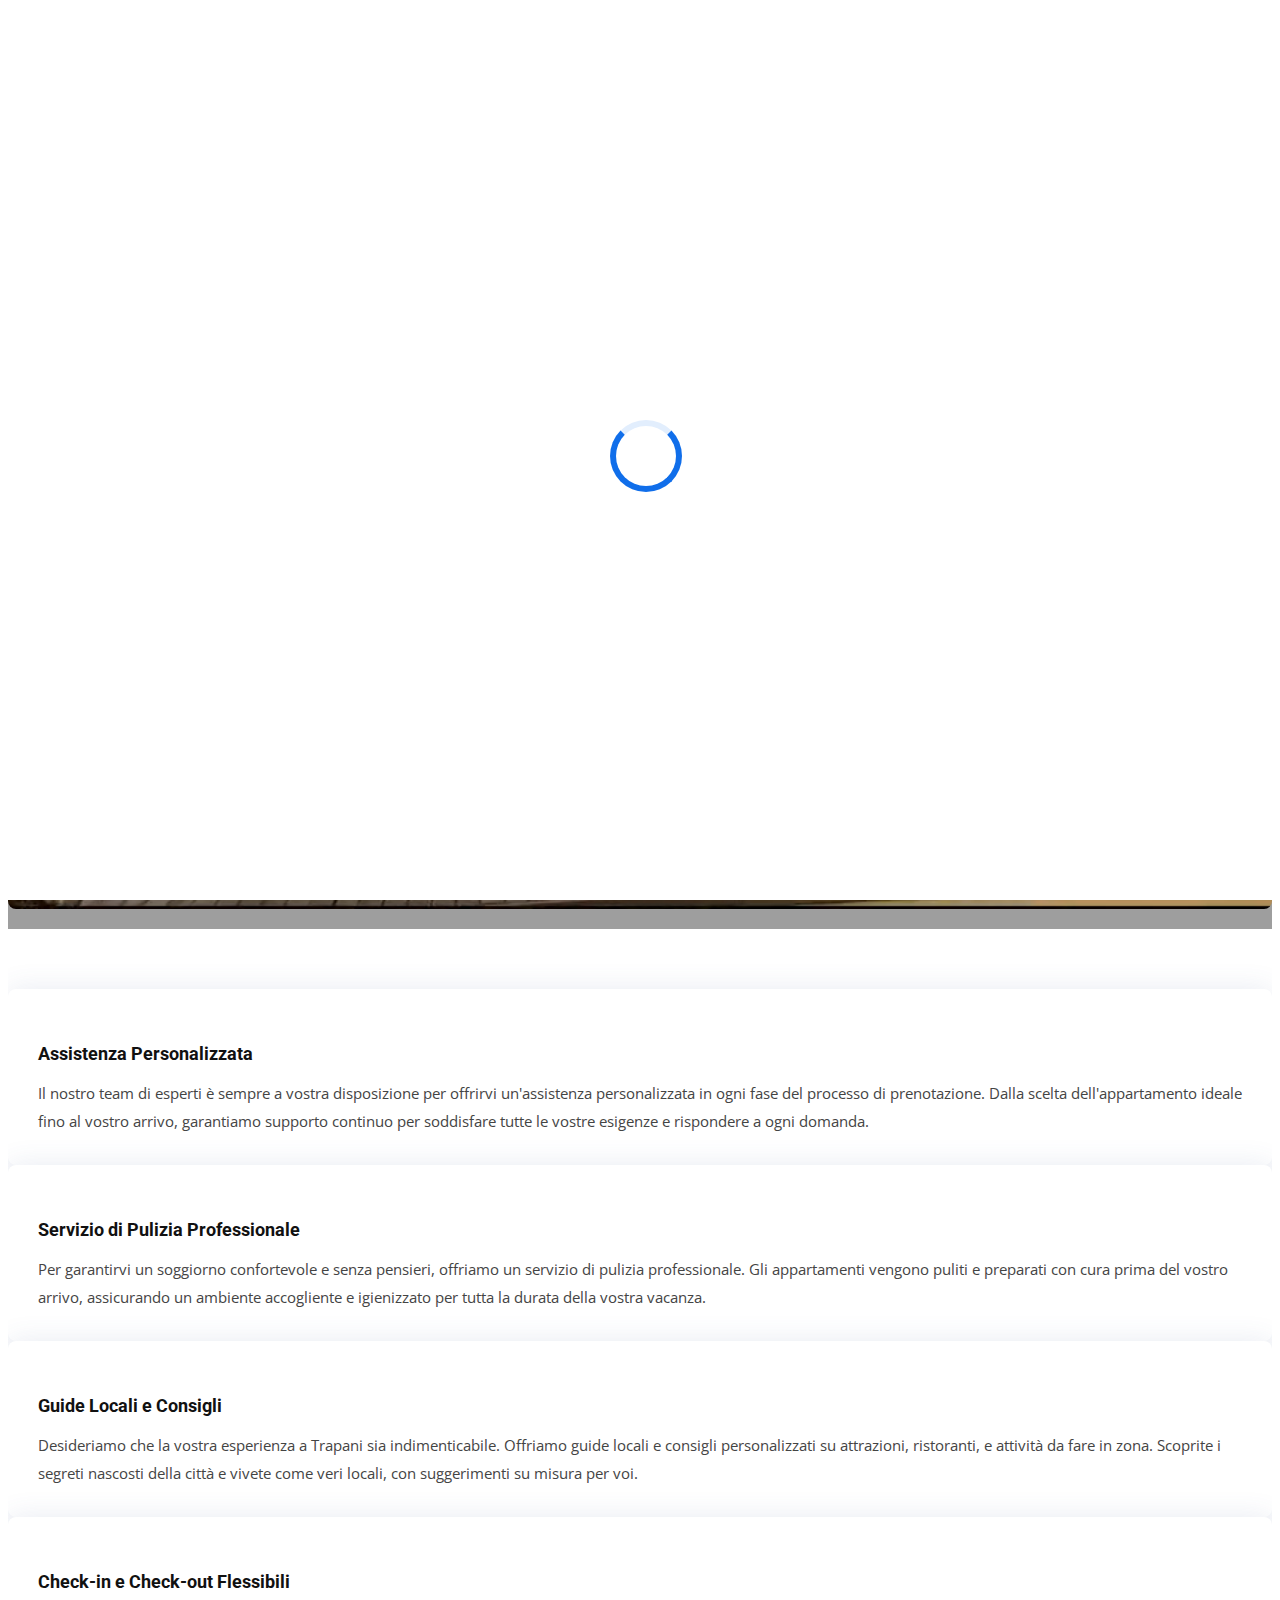
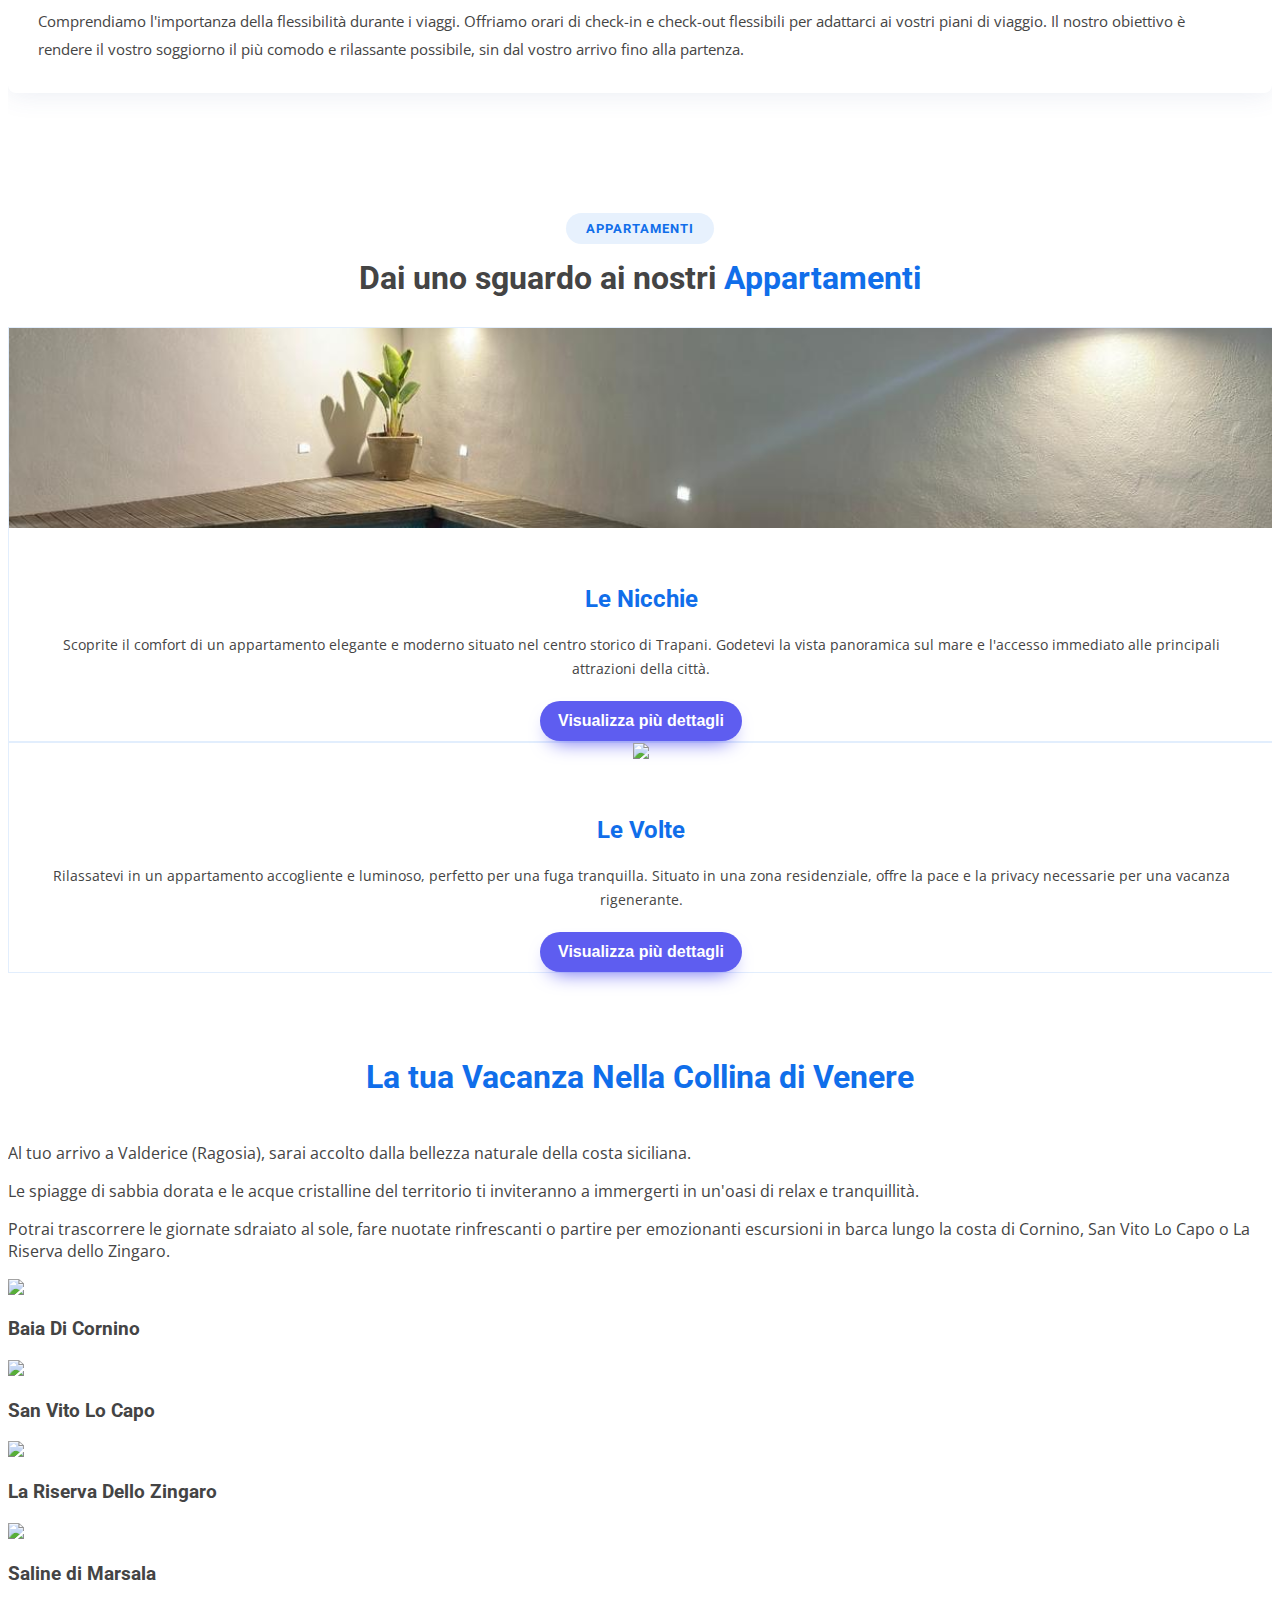
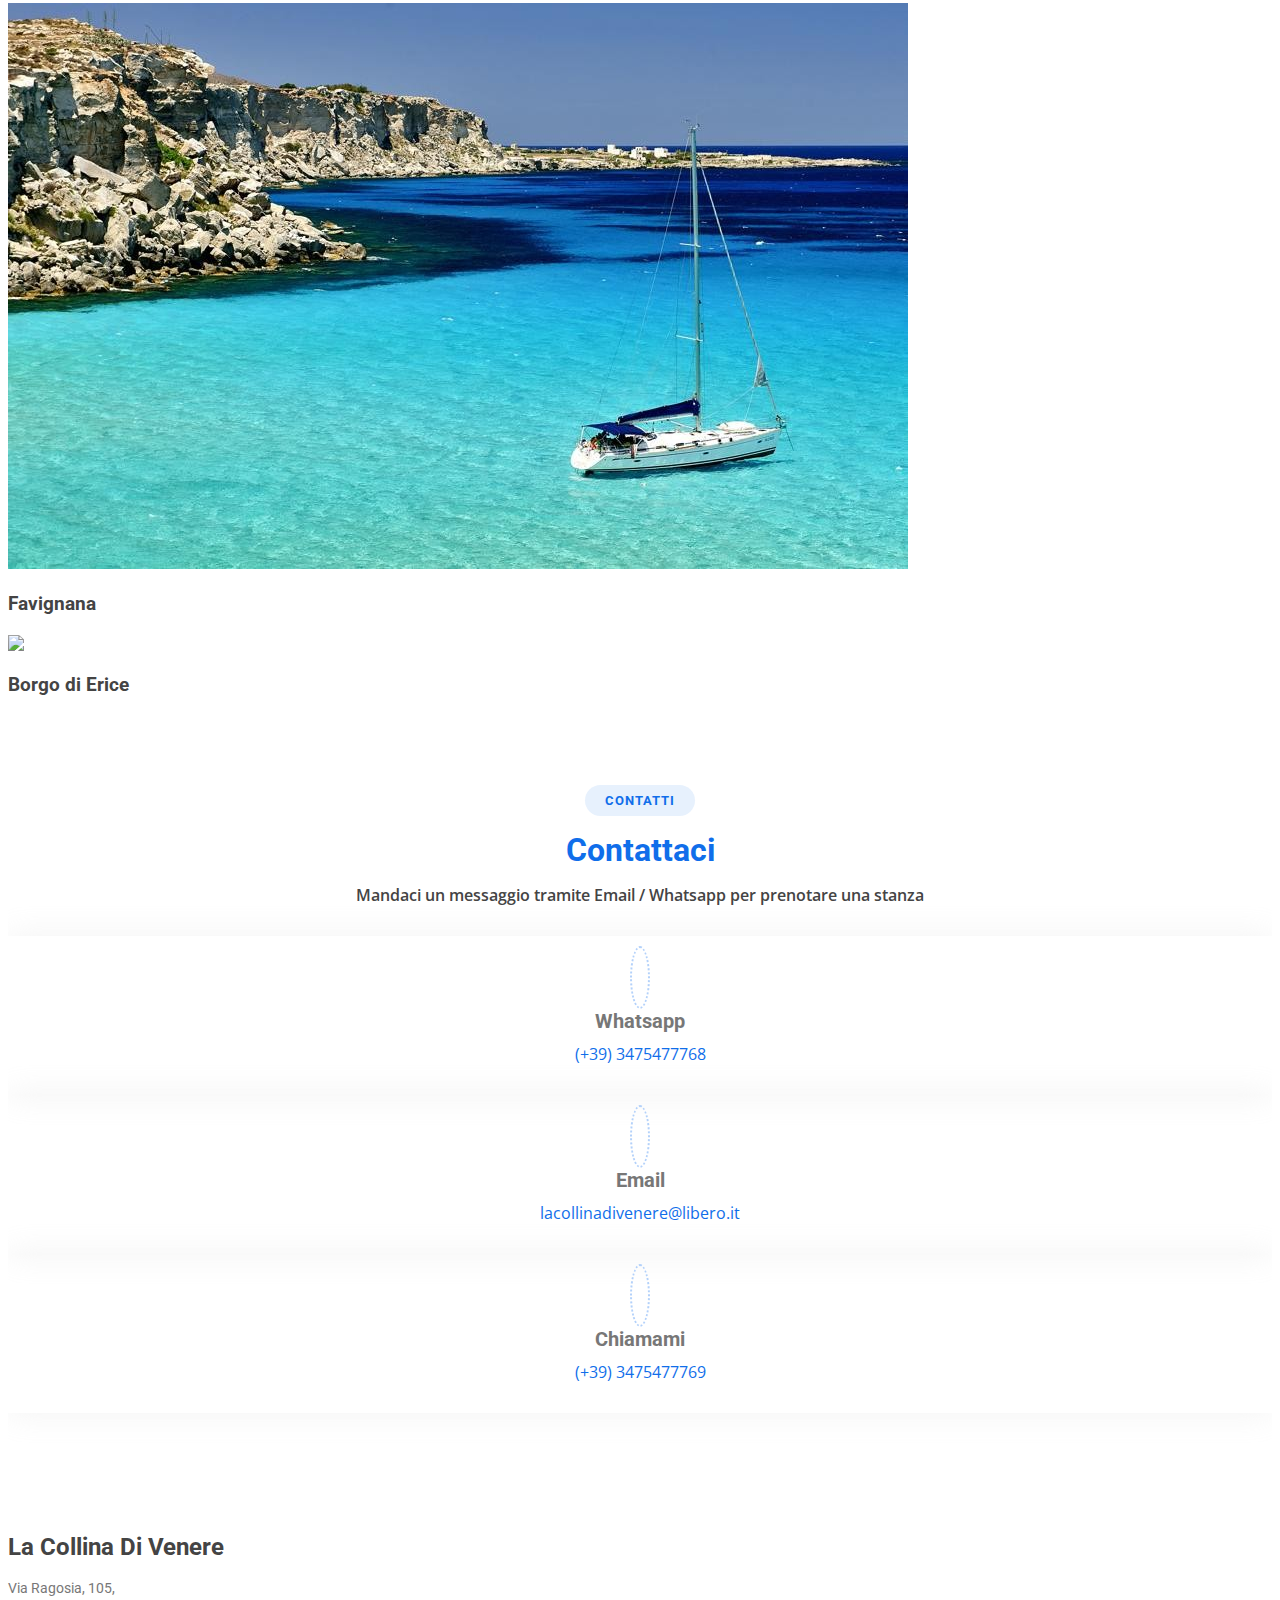
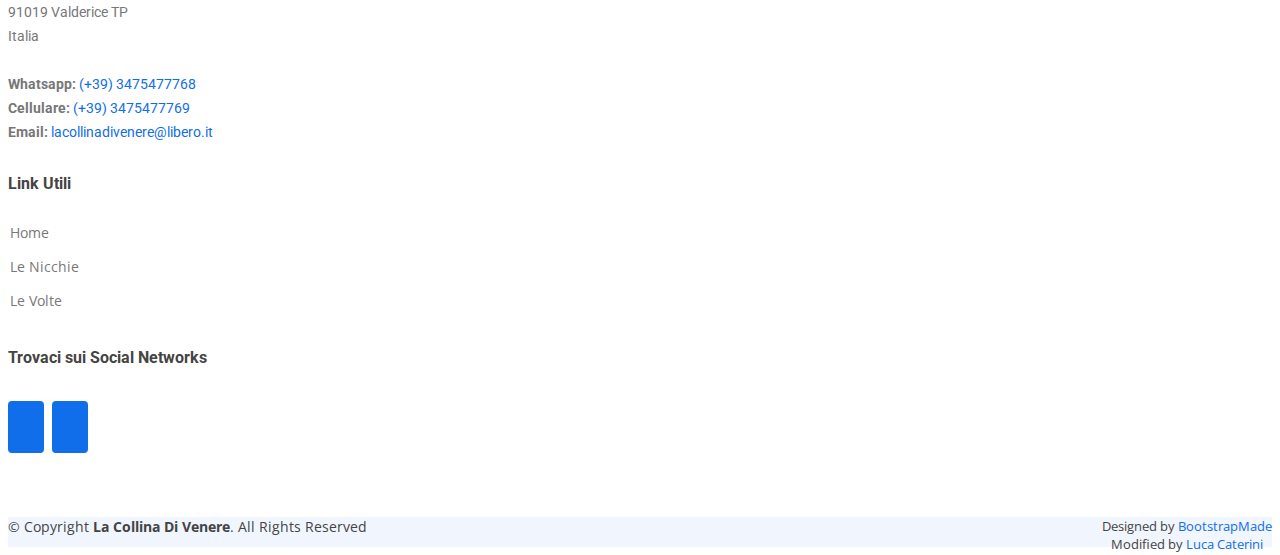
==== index.html @ 84c27f67 "h" ====
<!DOCTYPE html>
<html lang="en">

  <head>
    <meta charset="utf-8">
    <meta content="width=device-width, initial-scale=1.0" name="viewport">

    <title>La Collina Di Venere Casa Vacanze</title>
    <meta content name="description">
    <meta content name="keywords">

    <!-- Favicons -->
    <link href="assets/img/favicon.jpg" rel="icon">
    <link href="assets/img/apple-touch-icon.png" rel="apple-touch-icon">
    <meta property="og:image" content="assets/img/favicon.jpg">
    <meta property="og:image:type" content="image/png">
    <meta property="og:image:width" content="1024">
    <meta property="og:image:height" content="1024">
    <!-- Google Fonts -->
    <link
      href="https://fonts.googleapis.com/css?family=Open+Sans:300,300i,400,400i,600,600i,700,700i|Roboto:300,300i,400,400i,500,500i,600,600i,700,700i|Poppins:300,300i,400,400i,500,500i,600,600i,700,700i"
      rel="stylesheet">

    <!-- Vendor CSS Files -->
    <link href="assets/vendor/aos/aos.css" rel="stylesheet">
    <link href="assets/vendor/bootstrap/css/bootstrap.min.css" rel="stylesheet">
    <link href="assets/vendor/bootstrap-icons/bootstrap-icons.css"
      rel="stylesheet">
    <link href="assets/vendor/boxicons/css/boxicons.min.css" rel="stylesheet">
    <link href="assets/vendor/glightbox/css/glightbox.min.css" rel="stylesheet">
    <link href="assets/vendor/swiper/swiper-bundle.min.css" rel="stylesheet">

    <!-- Template Main CSS File -->
    <link href="assets/css/style.css" rel="stylesheet">

    <!-- =======================================================
    * Template Name: BizLand
    * Template URL: https://bootstrapmade.com/bizland-bootstrap-business-template/
    * Updated: Mar 17 2024 with Bootstrap v5.3.3
    * Author: BootstrapMade.com
    * License: https://bootstrapmade.com/license/
    ======================================================== -->
  </head>

  <body>
    <!-- ======= Top Bar ======= -->
    <div class="divTranslate" id="google_translate_element"></div>
    <section id="topbar" class="d-flex align-items-center">
      <div
        class="container d-flex justify-content-center justify-content-md-between">
        <div class="contact-info d-flex align-items-center">
          <i class="bi bi-envelope  align-items-center"><a
              href="mailto:lacollinadivenere@libero.it">lacollinadivenere@libero.it</a></i>
          <i class="bi bi-phone  align-items-center ms-4"><a
              href="tel:+393475477769">(+39) 3475477769 </a></i>
          <i class="bi bi-whatsapp  align-items-center ms-4"><a
              href="https://wa.me/393475477768"> (+39)
              3475477768</a></i>
        </div>
        <div class="social-links d-none d-md-flex align-items-center">
          <a href="#" class="facebook"><i class="bi bi-facebook"></i></a>
          <a href="#" class="instagram"><i class="bi bi-instagram"></i></a>
        </div>
      </div>
    </section>

    <!-- ======= Header ======= -->
    <header id="header" class="d-flex align-items-center">
      <div class="container d-flex align-items-center header-container">
        <a href="index.html" class="logo">
          <img src="assets/img/favicon.jpg" class="navbar-img" alt>
        </a>
        <div class="logo-text ms-lg-4">
          <p class="fw-semibold">La Collina Di Venere</p>
          <p>Casa Vacanze</p>
        </div>

        <!-- Uncomment below if you prefer to use an image logo -->
        <!-- <a href="index.html" class="logo"><img src="assets/img/logo.png" alt=""></a>-->

        <nav id="navbar" class="navbar ms-auto">
          <ul>
            <li><a class="nav-link scrollto active" href="#hero">Home</a></li>
            <li class="dropdown"><a class="nav-link scrollto"><span>I Miei
                  Appartamenti</span> <i
                  class="bi bi-chevron-down"></i></a>
              <ul>
                <li><a href="LeNicchie.html">Le Nicchie</a></li>
                <li><a href="LeVolte.html">Le Volte</a></li>
              </ul>
            </li>
            <li><a class="nav-link scrollto"
                href="https://wa.me/393475477768">Prenota</a></li>
            <li><a class="nav-link scrollto" href="#contact">Contatti</a></li>
          </ul>
          <i class="bi bi-list mobile-nav-toggle"></i>
        </nav><!-- .navbar -->
      </div>
    </header><!-- End Header -->

    <!-- ======= Hero Section ======= -->
    <section id="hero" class="d-flex align-items-center">
      <div class="container" data-aos="zoom-out" data-aos-delay="100">
        <div class="row">
          <div class="col-lg-6 col-md-6 d-flex">
            <video class="home-video" width="100%" loop autoplay muted>
              <source src="assets/img/intro.mp4" type="video/mp4" />
            </video>
          </div>

          <div class="col-lg-6 col-md-6 d-flex home-text-container">
            <p class="home-text">Benvenuti nella Collina di Venere! Siamo
              entusiasti di presentarvi due magnifici
              appartamenti situati in una delle zone più affascinanti della
              città. Questi appartamenti offrono una
              perfetta combinazione di comfort moderno e charme siciliano. Ogni
              spazio è stato attentamente
              progettato per
              garantire funzionalità e confort, che riflettono una particolare
              attenzione ai dettagli. Queste
              proprietà
              rappresentano un'opportunità unica per vivere un'esperienza
              indimenticabile.
            </div>
          </div>
        </div>
      </section><!-- End Hero -->

      <main id="main">

        <!-- ======= Featured Services Section ======= -->
        <section id="featured-services" class="featured-services">
          <div class="container" data-aos="fade-up">

            <div class="row">
              <div
                class="col-md-6 col-lg-3 d-flex align-items-stretch mb-5 mb-lg-0">
                <div class="icon-box" data-aos="fade-up" data-aos-delay="100">
                  <div class="icon"><i class="bx bxs-shield-plus"></i></div>
                  <h4 class="title"><a>Assistenza Personalizzata</a></h4>
                  <p class="description">Il nostro team di esperti è sempre a
                    vostra disposizione per offrirvi
                    un'assistenza
                    personalizzata in ogni fase del processo di prenotazione.
                    Dalla scelta dell'appartamento
                    ideale fino al
                    vostro arrivo, garantiamo supporto continuo per soddisfare
                    tutte le vostre esigenze e
                    rispondere a ogni
                    domanda.</p>
                </div>
              </div>

              <div
                class="col-md-6 col-lg-3 d-flex align-items-stretch mb-5 mb-lg-0">
                <div class="icon-box" data-aos="fade-up" data-aos-delay="200">
                  <div class="icon"><i class="bx bx-health"></i></div>
                  <h4 class="title"><a>Servizio di Pulizia
                      Professionale</a></h4>
                  <p class="description">Per garantirvi un soggiorno
                    confortevole e senza pensieri, offriamo un
                    servizio di
                    pulizia professionale. Gli appartamenti vengono puliti e
                    preparati con cura prima del vostro
                    arrivo,
                    assicurando un ambiente accogliente e igienizzato per tutta
                    la durata della vostra
                    vacanza.</p>
                </div>
              </div>

              <div
                class="col-md-6 col-lg-3 d-flex align-items-stretch mb-5 mb-lg-0">
                <div class="icon-box" data-aos="fade-up" data-aos-delay="300">
                  <div class="icon"><i class='bx bx-map-alt'></i></div>
                  <h4 class="title"><a>Guide Locali e Consigli</a></h4>
                  <p class="description">Desideriamo che la vostra esperienza a
                    Trapani sia indimenticabile.
                    Offriamo guide
                    locali e consigli personalizzati su attrazioni, ristoranti,
                    e attività da fare in zona.
                    Scoprite i
                    segreti nascosti della città e vivete come veri locali, con
                    suggerimenti su misura per
                    voi.</p>
                </div>
              </div>

              <div
                class="col-md-6 col-lg-3 d-flex align-items-stretch mb-5 mb-lg-0">
                <div class="icon-box" data-aos="fade-up" data-aos-delay="400">
                  <div class="icon"><i class='bx bx-user-check'></i></div>
                  <h4 class="title"><a>Check-in e Check-out Flessibili</a></h4>
                  <p class="description">Comprendiamo l'importanza della
                    flessibilità durante i viaggi. Offriamo
                    orari di
                    check-in e check-out flessibili per adattarci ai vostri
                    piani di viaggio. Il nostro
                    obiettivo è rendere
                    il vostro soggiorno il più comodo e rilassante possibile,
                    sin dal vostro arrivo fino alla
                    partenza.</p>
                </div>
              </div>

            </div>

          </div>
        </section><!-- End Featured Services Section -->

        <!-- ======= imieiappartamenti Section ======= -->
        <section id="imieiappartamenti" class="services">
          <div class="container" data-aos="fade-up">

            <div class="section-title">
              <h2>Appartamenti</h2>
              <h3>Dai uno sguardo ai nostri <span>Appartamenti</span></h3>
            </div>

            <div class="row">
              <div class="col-lg-6 col-md-6 d-flex align-items-stretch"
                data-aos="zoom-in" data-aos-delay="100">
                <div class="icon-box d-flex flex-column">
                  <a href="LeNicchie.html">

                    <img src="assets/img/Appartamento1/piscina.jpg"
                      class="img-home-appartment-section"
                      id="Appartamento1">
                    <h4>Le Nicchie</h4>

                  </a>
                  <p>Scoprite il comfort di un appartamento elegante e moderno
                    situato nel centro storico di
                    Trapani.
                    Godetevi
                    la vista panoramica sul mare e l'accesso immediato alle
                    principali attrazioni della
                    città.</p>
                  <a href="LeNicchie.html" class="mt-auto">
                    <button class="buttonDetails" type="button">Visualizza più
                      dettagli</button>
                  </a>
                </div>
              </div>
              <div class="col-lg-6 col-md-6 d-flex align-items-stretch"
                data-aos="zoom-in" data-aos-delay="200">
                <div class="icon-box d-flex flex-column">
                  <a href="LeVolte.html">
                    <img src="assets/img/Appartamento2/img3.jpg"
                      class="img-home-appartment-section"
                      id="Appartamento2" />
                    <h4>Le Volte</h4>
                  </a>
                  <p>Rilassatevi in un appartamento accogliente e luminoso,
                    perfetto per una fuga tranquilla. Situato
                    in
                    una
                    zona residenziale, offre la pace e la privacy necessarie per
                    una vacanza rigenerante.</p>
                  <a href="LeVolte.html" class="mt-auto">
                    <button class="buttonDetails" type="button">Visualizza più
                      dettagli</button>
                  </a>
                </div>
              </div>
            </div>

          </div>
        </section><!-- End imieiappartamenti Section -->

        <section id="zonedimare"
          class="zonedimare surroundings-section-container">
          <div class="container" data-aos="fade-up">
            <div class="section-title">
              <h3><span>La tua Vacanza Nella Collina di Venere</span></h3>
            </div>
            <p>Al tuo arrivo a Valderice (Ragosia), sarai accolto dalla bellezza
              naturale della costa siciliana.</p>
            <p>Le spiagge di sabbia dorata e le acque cristalline del territorio
              ti inviteranno a immergerti in un'oasi di
              relax e tranquillità.</p>
            <p>Potrai trascorrere le giornate sdraiato al sole, fare nuotate
              rinfrescanti o partire per emozionanti
              escursioni in barca lungo la costa di Cornino, San Vito Lo Capo o
              La Riserva dello Zingaro.</p>
            <div class="row">
              <div class="col-lg-4 col-md-6 d-flex align-items-stretch mt-4">
                <div class="icon-box d-flex flex-column w-100">
                  <img src="assets/img/cornino.jpg"
                    class="img-home-spiagge" />
                  <h3><span>Baia Di Cornino</span></h3>
                </div>
              </div>
              <div class="col-lg-4 col-md-6 d-flex align-items-stretch mt-4">
                <div class="icon-box d-flex flex-column w-100">
                  <img src="assets/img/sanvitolocapo.jpg"
                    class="img-home-spiagge" />
                  <h3><span>San Vito Lo Capo</span></h3>
                </div>
              </div>
              <div class="col-lg-4 col-md-6 d-flex align-items-stretch mt-4">
                <div class="icon-box d-flex flex-column w-100">
                  <img src="assets/img/LaRiservadelloZingaro.jpg"
                    class="img-home-spiagge" />
                  <h3><span>La Riserva Dello Zingaro</span></h3>
                </div>
              </div>
              <div class="col-lg-4 col-md-6 d-flex align-items-stretch mt-4">
                <div class="icon-box d-flex flex-column w-100">
                  <img src="assets/img/marsala.jpg"
                    class="img-home-spiagge" />
                  <h3><span>Saline di Marsala</span></h3>
                </div>
              </div>
              <div class="col-lg-4 col-md-6 d-flex align-items-stretch mt-4">
                <div class="icon-box d-flex flex-column w-100">
                  <img src="assets/img/lo-scivolo-favignana.jpg"
                    class="img-home-spiagge" />
                  <h3><span>Favignana</span></h3>
                </div>
              </div>
              <div class="col-lg-4 col-md-6 d-flex align-items-stretch mt-4">
                <div class="icon-box d-flex flex-column w-100">
                  <img src="assets/img/erice.jpg"
                    class="img-home-spiagge" />
                  <h3><span>Borgo di Erice</span></h3>
                </div>
              </div>
            </div>
          </div>
        </section><!-- End Featured Services Section -->
        <!-- ======= Contact Section ======= -->
        <section id="contact" class="contact">
          <div class="container" data-aos="fade-up">

            <div class="section-title">
              <h2>Contatti</h2>
              <h3><span>Contattaci</span></h3>
              <p>Mandaci un messaggio tramite Email / Whatsapp per prenotare una
                stanza</p>
            </div>

            <div class="row" data-aos="fade-up" data-aos-delay="100">
              <div class="col-lg-4 col-sm-12">
                <a href="https://wa.me/393475477768">
                  <div class="info-box mb-4">
                    <i class='bx bxl-whatsapp'></i>
                    <h3>Whatsapp</h3>
                    (+39) 3475477768
                  </a>
                </div>
              </div>
              <div class="col-lg-4 col-sm-12">
                <div class="info-box  mb-4">
                  <a href="mailto:lacollinadivenere@libero.it">
                    <i class="bx bx-envelope"></i>
                    <h3>Email</h3>
                    lacollinadivenere@libero.it
                  </a>
                </div>
              </div>

              <div class="col-lg-4 col-sm-12">
                <div class="info-box  mb-4">
                  <a href="tel:+393475477769">
                    <i class="bx bx-phone-call"></i>
                    <h3>Chiamami</h3>
                    (+39) 3475477769
                  </a>
                </div>
              </div>

            </div>
          </div>
        </section><!-- End Contact Section -->

      </main><!-- End #main -->

      <!-- ======= Footer ======= -->
      <footer id="footer">

        <div class="footer-top">
          <div class="container">
            <div class="row">

              <div class="col-lg-4 col-md-4 footer-contact">
                <h3>La Collina Di Venere</h3>
                <p>
                  Via Ragosia, 105,<br>
                  91019 Valderice TP<br>
                  Italia <br><br>
                  <strong>Whatsapp:</strong><a
                    href="https://wa.me/393475477768"> (+39) 3475477768</a><br>
                  <strong>Cellulare:</strong><a href="tel:+393475477769"> (+39)
                    3475477769</a><br>
                  <strong>Email:</strong><a
                    href="mailto:lacollinadivenere@libero.it">
                    lacollinadivenere@libero.it</a><br>
                </p>
              </div>

              <div class="col-lg-4 col-md-4 footer-links">
                <h4>Link Utili</h4>
                <ul>
                  <li><i class="bx bx-chevron-right"></i> <a
                      href="#">Home</a></li>
                  <li><i class="bx bx-chevron-right"></i> <a
                      href="LeNicchie.html">Le Nicchie</a></li>
                  <li><i class="bx bx-chevron-right"></i> <a
                      href="LeVolte.html">Le Volte</a></li>
                </ul>
              </div>

              <div class="col-lg-4 col-md-4 footer-links">
                <h4>Trovaci sui Social Networks</h4>
                <div class="social-links mt-3">
                  <a href="#" class="facebook"><i
                      class="bx bxl-facebook"></i></a>
                  <a href="#" class="instagram"><i
                      class="bx bxl-instagram"></i></a>
                </div>
              </div>
            </div>
          </div>
        </div>

        <div class="container py-4">
          <div class="copyright">
            &copy; Copyright <strong><span>La Collina Di Venere</span></strong>.
            All Rights Reserved
          </div>
          <div class="credits">
            <!-- All the links in the footer should remain intact. -->
            <!-- You can delete the links only if you purchased the pro version. -->
            <!-- Licensing information: https://bootstrapmade.com/license/ -->
            <!-- Purchase the pro version with working PHP/AJAX contact form: https://bootstrapmade.com/bizland-bootstrap-business-template/ -->
            <div>
              Designed by <a href="https://bootstrapmade.com/">BootstrapMade</a>
            </div>
            <div>
              Modified by <a href="https://github.com/Romano98">Luca
                Caterini</a>
              <!--- & <a href="https://www.eduardcapanu.com/">Eduard Capanu</a>-->
            </div>

          </div>
        </div>
      </footer><!-- End Footer -->

      <div id="preloader"></div>
      <a href="#"
        class="back-to-top d-flex align-items-center justify-content-center"><i
          class="bi bi-arrow-up-short"></i></a>

      <!-- Vendor JS Files -->
      <script src="assets/vendor/purecounter/purecounter_vanilla.js"></script>
      <script src="assets/vendor/aos/aos.js"></script>
      <script src="assets/vendor/bootstrap/js/bootstrap.bundle.min.js"></script>
      <script src="assets/vendor/glightbox/js/glightbox.min.js"></script>
      <script src="assets/vendor/isotope-layout/isotope.pkgd.min.js"></script>
      <script src="assets/vendor/swiper/swiper-bundle.min.js"></script>
      <script src="assets/vendor/waypoints/noframework.waypoints.js"></script>
      <script src="assets/vendor/php-email-form/validate.js"></script>
      <script
        src="https://translate.google.com/translate_a/element.js?cb=googleTranslateElementInit"></script>

      <!-- Template Main JS File -->
      <script src="assets/js/main.js"></script>

    </body>
    <script> 
      function googleTranslateElementInit() {
        new google.translate.TranslateElement({
          pageLanguage: 'it'
        }, 'google_translate_element');
      }
      </script>
  </html>
---- assets/css/style.css ----
/**
* Template Name: BizLand
* Template URL: https://bootstrapmade.com/bizland-bootstrap-business-template/
* Updated: Mar 17 2024 with Bootstrap v5.3.3
* Author: BootstrapMade.com
* License: https://bootstrapmade.com/license/
*/

/*--------------------------------------------------------------
# General
--------------------------------------------------------------*/
body {
  font-family: "Open Sans", sans-serif;
  color: #444444;
}

a {
  color: #106eea;
  text-decoration: none;
}

a:hover {
  color: #3b8af2;
  text-decoration: none;
}

h1,
h2,
h3,
h4,
h5,
h6 {
  font-family: "Roboto", sans-serif;
}

/*--------------------------------------------------------------
# Preloader
--------------------------------------------------------------*/
#preloader {
  position: fixed;
  top: 0;
  left: 0;
  right: 0;
  bottom: 0;
  z-index: 9999;
  overflow: hidden;
  background: #fff;
}

#preloader:before {
  content: "";
  position: fixed;
  top: calc(50% - 30px);
  left: calc(50% - 30px);
  border: 6px solid #106eea;
  border-top-color: #e2eefd;
  border-radius: 50%;
  width: 60px;
  height: 60px;
  animation: animate-preloader 1s linear infinite;
}

@keyframes animate-preloader {
  0% {
    transform: rotate(0deg);
  }

  100% {
    transform: rotate(360deg);
  }
}

/*--------------------------------------------------------------
# Back to top button
--------------------------------------------------------------*/
.back-to-top {
  position: fixed;
  visibility: hidden;
  opacity: 0;
  right: 15px;
  bottom: 15px;
  z-index: 996;
  background: #106eea;
  width: 40px;
  height: 40px;
  border-radius: 4px;
  transition: all 0.4s;
}

.back-to-top i {
  font-size: 28px;
  color: #fff;
  line-height: 0;
}

.back-to-top:hover {
  background: #3284f1;
  color: #fff;
}

.back-to-top.active {
  visibility: visible;
  opacity: 1;
}

/*--------------------------------------------------------------
# Disable aos animation delay on mobile devices
--------------------------------------------------------------*/
@media screen and (max-width: 768px) {
  [data-aos-delay] {
    transition-delay: 0 !important;
  }
}

/*--------------------------------------------------------------
# Top Bar
--------------------------------------------------------------*/
#topbar {
  background: #106eea;
  height: 40px;
  font-size: 14px;
  transition: all 0.5s;
  color: #fff;
  padding: 0;
}

#topbar .contact-info i {
  font-style: normal;
  color: #fff;
}

#topbar .contact-info i a,
#topbar .contact-info i span {
  padding-left: 5px;
  color: #fff;
}

#topbar .contact-info i a {
  line-height: 0;
  transition: 0.3s;
  transition: 0.3s;
}

#topbar .contact-info i a:hover {
  color: #fff;
  text-decoration: underline;
}

#topbar .social-links a {
  color: rgba(255, 255, 255, 0.7);
  line-height: 0;
  transition: 0.3s;
  margin-left: 20px;
}

#topbar .social-links a:hover {
  color: white;
}
@media (max-width: 768px) {

  #topbar{
    float: none;
    text-align: center;
    padding: 2px 0;
    font-size: 11px;
  }
}
/*--------------------------------------------------------------
# Header
--------------------------------------------------------------*/
#header {
  background: #fff;
  transition: all 0.5s;
  z-index: 997;
  height: 86px;
  box-shadow: 0px 2px 15px rgba(0, 0, 0, 0.1);
}

#header.fixed-top {
  height: 70px;
}

#header .logo {
  font-size: 30px;
  margin: 0;
  padding: 0;
  height: inherit;
  line-height: 1;
  font-weight: 600;
  letter-spacing: 0.8px;
  font-family: "Poppins", sans-serif;
}

.header-container {
  height: inherit;
}

#header .logo a {
  color: #222222;
}

#header .logo a span {
  color: #106eea;
}

#header .logo-img {
  width: 100px;
  height: 100px;
}

#header .logo-text p {
  margin: unset;
}

#header .logo h1,
.logo h3 {
  margin: 0;
  /* Rimuove margini dai titoli */
}

#header .logo h1 {
  font-size: 24px;
}

#header .logo h3 {
  font-size: 18px;
  /* Imposta la dimensione del font per il sottotitolo */
  color: #106eea;
  /* Imposta il colore del sottotitolo */
}

.scrolled-offset {
  margin-top: 70px;
}

/*--------------------------------------------------------------
# Navigation Menu
--------------------------------------------------------------*/
/**
* Desktop Navigation
*/
.navbar {
  padding: 0;
}

.navbar ul {
  margin: 0;
  padding: 0;
  display: flex;
  list-style: none;
  align-items: center;
}

.navbar li {
  position: relative;
}

.navbar>ul>li {
  white-space: nowrap;
  padding: 10px 0 10px 28px;
}

.navbar a,
.navbar a:focus {
  display: flex;
  align-items: center;
  justify-content: space-between;
  padding: 0 3px;
  font-size: 15px;
  font-weight: 600;
  color: #222222;
  white-space: nowrap;
  transition: 0.3s;
  position: relative;
}

.navbar a i,
.navbar a:focus i {
  font-size: 12px;
  line-height: 0;
  margin-left: 5px;
}

.navbar>ul>li>a:before {
  content: "";
  position: absolute;
  width: 100%;
  height: 2px;
  bottom: -6px;
  left: 0;
  background-color: #106eea;
  visibility: hidden;
  width: 0px;
  transition: all 0.3s ease-in-out 0s;
}

.navbar a:hover:before,
.navbar li:hover>a:before,
.navbar .active:before {
  visibility: visible;
  width: 100%;
}

.navbar a:hover,
.navbar .active,
.navbar .active:focus,
.navbar li:hover>a {
  color: #106eea;
}

.navbar .dropdown ul {
  display: block;
  position: absolute;
  left: 28px;
  top: calc(100% + 30px);
  margin: 0;
  padding: 10px 0;
  z-index: 99;
  opacity: 0;
  visibility: hidden;
  background: #fff;
  box-shadow: 0px 0px 30px rgba(127, 137, 161, 0.25);
  transition: 0.3s;
}

.navbar .dropdown ul li {
  min-width: 200px;
}

.navbar .dropdown ul a {
  padding: 10px 20px;
  font-weight: 400;
}

.navbar .dropdown ul a i {
  font-size: 12px;
}

.navbar .dropdown ul a:hover,
.navbar .dropdown ul .active:hover,
.navbar .dropdown ul li:hover>a {
  color: #106eea;
}

.navbar .dropdown:hover>ul {
  opacity: 1;
  top: 100%;
  visibility: visible;
}

.navbar .dropdown .dropdown ul {
  top: 0;
  left: calc(100% - 30px);
  visibility: hidden;
}

.navbar .dropdown .dropdown:hover>ul {
  opacity: 1;
  top: 0;
  left: 100%;
  visibility: visible;
}

.navbar-img {
  height: 100%;
}

@media (max-width: 1366px) {
  .navbar .dropdown .dropdown ul {
    left: -90%;
  }

  .navbar .dropdown .dropdown:hover>ul {
    left: -100%;
  }
}

/**
* Mobile Navigation
*/
.mobile-nav-toggle {
  color: #222222;
  font-size: 28px;
  cursor: pointer;
  display: none;
  line-height: 0;
  transition: 0.5s;
}

.mobile-nav-toggle.bi-x {
  color: #fff;
}

@media (max-width: 991px) {
  .mobile-nav-toggle {
    display: block;
  }

  .navbar ul {
    display: none;
  }
}

.navbar-mobile {
  position: fixed;
  overflow: hidden;
  top: 0;
  right: 0;
  left: 0;
  bottom: 0;
  background: rgba(9, 9, 9, 0.9);
  transition: 0.3s;
  z-index: 999;
}

.navbar-mobile .mobile-nav-toggle {
  position: absolute;
  top: 15px;
  right: 15px;
}

.navbar-mobile ul {
  display: block;
  position: absolute;
  top: 55px;
  right: 15px;
  bottom: 15px;
  left: 15px;
  padding: 10px 0;
  background-color: #fff;
  overflow-y: auto;
  transition: 0.3s;
}

.navbar-mobile a,
.navbar-mobile a:focus {
  padding: 10px 20px;
  font-size: 15px;
  color: #222222;
}

.navbar-mobile>ul>li {
  padding: 0;
}

.navbar-mobile a:hover:before,
.navbar-mobile li:hover>a:before,
.navbar-mobile .active:before {
  visibility: hidden;
}

.navbar-mobile a:hover,
.navbar-mobile .active,
.navbar-mobile li:hover>a {
  color: #106eea;
}

.navbar-mobile .getstarted,
.navbar-mobile .getstarted:focus {
  margin: 15px;
}

.navbar-mobile .dropdown ul {
  position: static;
  display: none;
  margin: 10px 20px;
  padding: 10px 0;
  z-index: 99;
  opacity: 1;
  visibility: visible;
  background: #fff;
  box-shadow: 0px 0px 30px rgba(127, 137, 161, 0.25);
}

.navbar-mobile .dropdown ul li {
  min-width: 200px;
}

.navbar-mobile .dropdown ul a {
  padding: 10px 20px;
}

.navbar-mobile .dropdown ul a i {
  font-size: 12px;
}

.navbar-mobile .dropdown ul a:hover,
.navbar-mobile .dropdown ul .active:hover,
.navbar-mobile .dropdown ul li:hover>a {
  color: #106eea;
}

.navbar-mobile .dropdown>.dropdown-active {
  display: block;
}

/*--------------------------------------------------------------
# Hero Section
--------------------------------------------------------------*/
#hero {
  width: 100%;
  height: 75vh;
  background: url("../img/hero-bg.jpg") top left;
  background-size: cover;
  position: relative;
}

#hero:before {
  content: "";
  background: rgba(93 93 93 / 60%);
  position: absolute;
  bottom: 0;
  top: 0;
  left: 0;
  right: 0;
}

#hero .container {
  position: relative;
}

#hero h1 {
  margin: 0;
  font-size: 48px;
  font-weight: 700;
  line-height: 56px;
  color: #222222;
  font-family: "Poppins", sans-serif;
}

#hero h1 span {
  color: #106eea;
}

#hero h2 {
  color: #555555;
  margin: 5px 0 30px 0;
  font-size: 24px;
  font-weight: 400;
}

#hero .btn-get-started {
  font-family: "Roboto", sans-serif;
  text-transform: uppercase;
  font-weight: 500;
  font-size: 14px;
  letter-spacing: 1px;
  display: inline-block;
  padding: 10px 28px;
  border-radius: 4px;
  transition: 0.5s;
  color: #fff;
  background: #106eea;
}

#hero .btn-get-started:hover {
  background: #247cf0;
}

#hero .btn-watch-video {
  font-size: 16px;
  transition: 0.5s;
  margin-left: 25px;
  color: #222222;
  font-weight: 600;
  display: flex;
  align-items: center;
}

#hero .btn-watch-video i {
  color: #106eea;
  font-size: 32px;
  transition: 0.3s;
  line-height: 0;
  margin-right: 8px;
}

#hero .btn-watch-video:hover {
  color: #106eea;
}

#hero .btn-watch-video:hover i {
  color: #3b8af2;
}

@media (min-width: 1024px) {
  #hero {
    background-attachment: fixed;
  }
}

@media (max-width: 768px) {
  #hero {
    height: 70vh;
  }

  #hero h1 {
    font-size: 28px;
    line-height: 36px;
  }

  #hero h2 {
    font-size: 18px;
    line-height: 24px;
    margin-bottom: 30px;
  }

  #hero .btn-get-started,
  #hero .btn-watch-video {
    font-size: 13px;
  }

  .home-text {
    margin-bottom: unset;
    margin-top: 1rem;
  }
}

@media (max-height: 500px) {
  #hero {
    height: 120vh;
  }
}

/*--------------------------------------------------------------
# Sections General
--------------------------------------------------------------*/
section {
  padding: 60px 0;
  overflow: hidden;
}

section.appartment-details{
  padding: 10px 0;
}

section.surroundings-section-container{
  padding: 10px 0;
}

.section-bg {
  background-color: #f6f9fe;
}

.section-title {
  text-align: center;
  padding-bottom: 30px;
}

.section-title h2 {
  font-size: 13px;
  letter-spacing: 1px;
  font-weight: 700;
  padding: 8px 20px;
  margin: 0;
  background: #e7f1fd;
  color: #106eea;
  display: inline-block;
  text-transform: uppercase;
  border-radius: 50px;
}

.section-title h3 {
  margin: 15px 0 0 0;
  font-size: 32px;
  font-weight: 700;
}

.section-title h3 span {
  color: #106eea;
}

.section-title p {
  margin: 15px auto 0 auto;
  font-weight: 600;
}

@media (min-width: 1024px) {
  .section-title p {
    width: 50%;
  }
}

/*--------------------------------------------------------------
# Breadcrumbs
--------------------------------------------------------------*/
.breadcrumbs {
  padding: 20px 0;
  background-color: #f1f6fe;
  min-height: 40px;
}

.breadcrumbs h2 {
  font-size: 24px;
  font-weight: 300;
  margin: 0;
}

@media (max-width: 992px) {
  .breadcrumbs h2 {
    margin: 0 0 10px 0;
  }
}

.breadcrumbs ol {
  display: flex;
  flex-wrap: wrap;
  list-style: none;
  padding: 0;
  margin: 0;
  font-size: 14px;
}

.breadcrumbs ol li+li {
  padding-left: 10px;
}

.breadcrumbs ol li+li::before {
  display: inline-block;
  padding-right: 10px;
  color: #6c757d;
  content: "/";
}

@media (max-width: 768px) {
  .breadcrumbs .d-flex {
    display: block !important;
  }

  .breadcrumbs ol {
    display: block;
  }

  .breadcrumbs ol li {
    display: inline-block;
  }
}

/*--------------------------------------------------------------
# Featured Services
--------------------------------------------------------------*/
.featured-services .icon-box {
  padding: 30px;
  position: relative;
  overflow: hidden;
  background: #fff;
  box-shadow: 0 0 29px 0 rgba(68, 88, 144, 0.12);
  transition: all 0.3s ease-in-out;
  border-radius: 8px;
  z-index: 1;
}

.featured-services .icon-box::before {
  content: "";
  position: absolute;
  background: #cbe0fb;
  right: 0;
  left: 0;
  bottom: 0;
  top: 100%;
  transition: all 0.3s;
  z-index: -1;
}

.featured-services .icon-box:hover::before {
  background: #106eea;
  top: 0;
  border-radius: 0px;
}

.featured-services .icon {
  margin-bottom: 15px;
}

.featured-services .icon i {
  font-size: 48px;
  line-height: 1;
  color: #106eea;
  transition: all 0.3s ease-in-out;
}

.featured-services .title {
  font-weight: 700;
  margin-bottom: 15px;
  font-size: 18px;
}

.featured-services .title a {
  color: #111;
}

.featured-services .description {
  font-size: 15px;
  line-height: 28px;
  margin-bottom: 0;
}

.featured-services .icon-box:hover .title a,
.featured-services .icon-box:hover .description {
  color: #fff;
}

.featured-services .icon-box:hover .icon i {
  color: #fff;
}

/*--------------------------------------------------------------
# About
--------------------------------------------------------------*/
.about .content h3 {
  font-weight: 600;
  font-size: 26px;
}

.about .content ul {
  list-style: none;
  padding: 0;
}

.about .content ul li {
  display: flex;
  align-items: flex-start;
  margin-bottom: 35px;
}

.about .content ul li:first-child {
  margin-top: 35px;
}

.about .content ul i {
  background: #fff;
  box-shadow: 0px 6px 15px rgba(16, 110, 234, 0.12);
  font-size: 24px;
  padding: 20px;
  margin-right: 15px;
  color: #106eea;
  border-radius: 50px;
}

.about .content ul h5 {
  font-size: 18px;
  color: #555555;
}

.about .content ul p {
  font-size: 15px;
}

.about .content p:last-child {
  margin-bottom: 0;
}

/*--------------------------------------------------------------
# Skills
--------------------------------------------------------------*/
.skills .progress {
  height: 60px;
  display: block;
  background: none;
  border-radius: 0;
}

.skills .progress .skill {
  padding: 0;
  margin: 0 0 6px 0;
  text-transform: uppercase;
  display: block;
  font-weight: 600;
  font-family: "Poppins", sans-serif;
  color: #222222;
}

.skills .progress .skill .val {
  float: right;
  font-style: normal;
}

.skills .progress-bar-wrap {
  background: #e2eefd;
  height: 10px;
}

.skills .progress-bar {
  width: 1px;
  height: 10px;
  transition: 0.9s;
  background-color: #106eea;
}

/*--------------------------------------------------------------
# Counts
--------------------------------------------------------------*/
.counts {
  padding: 70px 0 60px;
}

.counts .count-box {
  padding: 30px 30px 25px 30px;
  width: 100%;
  position: relative;
  text-align: center;
  background: #f1f6fe;
}

.counts .count-box i {
  position: absolute;
  top: -28px;
  left: 50%;
  transform: translateX(-50%);
  font-size: 24px;
  background: #106eea;
  color: #fff;
  width: 56px;
  height: 56px;
  line-height: 0;
  border-radius: 50px;
  border: 5px solid #fff;
  display: inline-flex;
  align-items: center;
  justify-content: center;
}

.counts .count-box span {
  font-size: 36px;
  display: block;
  font-weight: 600;
  color: #062b5b;
}

.counts .count-box p {
  padding: 0;
  margin: 0;
  font-family: "Roboto", sans-serif;
  font-size: 14px;
}

/*--------------------------------------------------------------
# Clients
--------------------------------------------------------------*/
.clients {
  padding: 15px 0;
  text-align: center;
}

.clients img {
  max-width: 45%;
  transition: all 0.4s ease-in-out;
  display: inline-block;
  padding: 15px 0;
}

.clients img:hover {
  transform: scale(1.15);
}

@media (max-width: 768px) {
  .clients img {
    max-width: 40%;
  }
}

/*--------------------------------------------------------------
# Services
--------------------------------------------------------------*/
.services .icon-box {
  text-align: center;
  border: 1px solid #e2eefd;
  transition: all ease-in-out 0.3s;
  background: #fff;
  width: 100%;
}

.services .icon-box .icon {
  margin: 0 auto;
  width: 64px;
  height: 64px;
  background: #f1f6fe;
  border-radius: 4px;
  border: 1px solid #deebfd;
  display: flex;
  align-items: center;
  justify-content: center;
  margin-bottom: 20px;
  transition: ease-in-out 0.3s;
}

.services .icon-box .icon i {
  color: #3b8af2;
  font-size: 28px;
  transition: ease-in-out 0.3s;
}

.services .icon-box h4 {
  font-weight: 700;
  margin-bottom: 15px;
  font-size: 24px;
}

.services .icon-box h4 a {
  color: #222222;
  transition: ease-in-out 0.3s;
}

.services .icon-box p {
  line-height: 24px;
  font-size: 14px;
  margin: 20px;
}

.services .icon-box:hover {
  border-color: #fff;
  box-shadow: 0px 0 25px 0 rgba(16, 110, 234, 0.1);
}

.services .icon-box:hover h4 a,
.services .icon-box:hover .icon i {
  color: #106eea;
}

.services .icon-box:hover .icon {
  border-color: #106eea;
}

/*--------------------------------------------------------------
# Testimonials
--------------------------------------------------------------*/
.testimonials {
  padding: 80px 0;
  background: url("../img/testimonials-bg.jpg") no-repeat;
  background-position: center center;
  background-size: cover;
  position: relative;
}

.testimonials::before {
  content: "";
  position: absolute;
  left: 0;
  right: 0;
  top: 0;
  bottom: 0;
  background: rgba(0, 0, 0, 0.7);
}

.testimonials .section-header {
  margin-bottom: 40px;
}

.testimonials .testimonials-carousel,
.testimonials .testimonials-slider {
  overflow: hidden;
}

.testimonials .testimonial-item {
  text-align: center;
  color: #fff;
}

.testimonials .testimonial-item .testimonial-img {
  width: 100px;
  border-radius: 50%;
  border: 6px solid rgba(255, 255, 255, 0.15);
  margin: 0 auto;
}

.testimonials .testimonial-item h3 {
  font-size: 20px;
  font-weight: bold;
  margin: 10px 0 5px 0;
  color: #fff;
}

.testimonials .testimonial-item h4 {
  font-size: 14px;
  color: #ddd;
  margin: 0 0 15px 0;
}

.testimonials .testimonial-item .quote-icon-left,
.testimonials .testimonial-item .quote-icon-right {
  color: rgba(255, 255, 255, 0.4);
  font-size: 26px;
}

.testimonials .testimonial-item .quote-icon-left {
  display: inline-block;
  left: -5px;
  position: relative;
}

.testimonials .testimonial-item .quote-icon-right {
  display: inline-block;
  right: -5px;
  position: relative;
  top: 10px;
}

.testimonials .testimonial-item p {
  font-style: italic;
  margin: 0 auto 15px auto;
  color: #eee;
}

.testimonials .swiper-pagination {
  margin-top: 20px;
  position: relative;
}

.testimonials .swiper-pagination .swiper-pagination-bullet {
  width: 12px;
  height: 12px;
  background-color: rgba(255, 255, 255, 0.5);
  opacity: 1;
}

.testimonials .swiper-pagination .swiper-pagination-bullet-active {
  background-color: #106eea;
}

@media (min-width: 992px) {
  .testimonials .testimonial-item p {
    width: 80%;
  }
}

/*--------------------------------------------------------------
# Portfolio
--------------------------------------------------------------*/
.portfolio #portfolio-flters {
  padding: 0;
  margin: 0 auto 15px auto;
  list-style: none;
  text-align: center;
  border-radius: 50px;
  padding: 2px 15px;
}

.portfolio #portfolio-flters li {
  cursor: pointer;
  display: inline-block;
  padding: 10px 15px 8px 15px;
  font-size: 16px;
  font-weight: 600;
  line-height: 1;
  text-transform: uppercase;
  color: #444444;
  margin-bottom: 5px;
  transition: all 0.3s ease-in-out;
}

.portfolio #portfolio-flters li:hover,
.portfolio #portfolio-flters li.filter-active {
  color: #106eea;
}

.portfolio #portfolio-flters li:last-child {
  margin-right: 0;
}

.portfolio .portfolio-item {
  margin-bottom: 30px;
}

.portfolio .portfolio-item .portfolio-info {
  opacity: 0;
  position: absolute;
  left: 30px;
  right: 30px;
  bottom: 0;
  z-index: 3;
  transition: all ease-in-out 0.3s;
  background: rgba(255, 255, 255, 0.9);
  padding: 15px;
}

.portfolio .portfolio-item .portfolio-info h4 {
  font-size: 18px;
  color: #fff;
  font-weight: 600;
  color: #222222;
}

.portfolio .portfolio-item .portfolio-info p {
  color: #555555;
  font-size: 14px;
  margin-bottom: 0;
}

.portfolio .portfolio-item .portfolio-info .preview-link,
.portfolio .portfolio-item .portfolio-info .details-link {
  position: absolute;
  right: 40px;
  font-size: 24px;
  top: calc(50% - 18px);
  color: #3c3c3c;
}

.portfolio .portfolio-item .portfolio-info .preview-link:hover,
.portfolio .portfolio-item .portfolio-info .details-link:hover {
  color: #106eea;
}

.portfolio .portfolio-item .portfolio-info .details-link {
  right: 10px;
}

.portfolio .portfolio-item .portfolio-links {
  opacity: 0;
  left: 0;
  right: 0;
  text-align: center;
  z-index: 3;
  position: absolute;
  transition: all ease-in-out 0.3s;
}

.portfolio .portfolio-item .portfolio-links a {
  color: #fff;
  margin: 0 2px;
  font-size: 28px;
  display: inline-block;
  transition: 0.3s;
}

.portfolio .portfolio-item .portfolio-links a:hover {
  color: #6ba7f5;
}

.portfolio .portfolio-item:hover .portfolio-info {
  opacity: 1;
  bottom: 20px;
}

/*--------------------------------------------------------------
# Portfolio Details
--------------------------------------------------------------*/
.portfolio-details {
  padding-top: 40px;
}

.portfolio-details .portfolio-details-slider {
  border-radius: 8px;

}

.portfolio-details .portfolio-details-slider img {
  width: 100%;
}

.portfolio-details .portfolio-details-slider .swiper-pagination {
  margin-top: 20px;
  position: relative;
}

.portfolio-details .portfolio-details-slider .swiper-slide img {
  border-radius: 8px;
}

.portfolio-details .portfolio-details-slider .swiper-pagination .swiper-pagination-bullet {
  width: 12px;
  height: 12px;
  background-color: #fff;
  opacity: 1;
  border: 1px solid #106eea;
}

.portfolio-details .portfolio-details-slider .swiper-pagination .swiper-pagination-bullet-active {
  background-color: #106eea;
}

.portfolio-details .portfolio-info {
  padding: 30px;
  box-shadow: 0px 0 30px rgba(34, 34, 34, 0.08);
}

.portfolio-details .portfolio-info h3 {
  font-size: 22px;
  font-weight: 700;
  margin-bottom: 20px;
  padding-bottom: 20px;
  border-bottom: 1px solid #eee;
}

.portfolio-details .portfolio-info ul {
  list-style: none;
  padding: 0;
  font-size: 15px;
}

.portfolio-details .portfolio-info ul li+li {
  margin-top: 10px;
}

.portfolio-details .portfolio-description {
  padding-top: 30px;
  padding-left: 22px;
}

.portfolio-details .portfolio-description h2 {
  font-size: 26px;
  font-weight: 700;
  margin-bottom: 20px;
}

.portfolio-details .portfolio-description p {
  padding: 0;
}

/*--------------------------------------------------------------
# Team
--------------------------------------------------------------*/
.team {
  padding: 60px 0;
}

.team .member {
  margin-bottom: 20px;
  overflow: hidden;
  border-radius: 4px;
  background: #fff;
  box-shadow: 0px 2px 15px rgba(16, 110, 234, 0.15);
}

.team .member .member-img {
  position: relative;
  overflow: hidden;
}

.team .member .social {
  position: absolute;
  left: 0;
  bottom: 30px;
  right: 0;
  opacity: 0;
  transition: ease-in-out 0.3s;
  text-align: center;
}

.team .member .social a {
  transition: color 0.3s;
  color: #222222;
  margin: 0 3px;
  padding-top: 7px;
  border-radius: 4px;
  width: 36px;
  height: 36px;
  background: rgba(16, 110, 234, 0.8);
  display: inline-block;
  transition: ease-in-out 0.3s;
  color: #fff;
}

.team .member .social a:hover {
  background: #3b8af2;
}

.team .member .social i {
  font-size: 18px;
}

.team .member .member-info {
  padding: 25px 15px;
}

.team .member .member-info h4 {
  font-weight: 700;
  margin-bottom: 5px;
  font-size: 18px;
  color: #222222;
}

.team .member .member-info span {
  display: block;
  font-size: 13px;
  font-weight: 400;
  color: #aaaaaa;
}

.team .member .member-info p {
  font-style: italic;
  font-size: 14px;
  line-height: 26px;
  color: #777777;
}

.team .member:hover .social {
  opacity: 1;
  bottom: 15px;
}

/*--------------------------------------------------------------
# Pricing
--------------------------------------------------------------*/
.pricing .box {
  padding: 20px;
  background: #fff;
  text-align: center;
  box-shadow: 0px 0px 4px rgba(0, 0, 0, 0.12);
  border-radius: 5px;
  position: relative;
  overflow: hidden;
}

.pricing .box h3 {
  font-weight: 400;
  margin: -20px -20px 20px -20px;
  padding: 20px 15px;
  font-size: 16px;
  font-weight: 600;
  color: #777777;
  background: #f8f8f8;
}

.pricing .box h4 {
  font-size: 36px;
  color: #106eea;
  font-weight: 600;
  font-family: "Poppins", sans-serif;
  margin-bottom: 20px;
}

.pricing .box h4 sup {
  font-size: 20px;
  top: -15px;
  left: -3px;
}

.pricing .box h4 span {
  color: #bababa;
  font-size: 16px;
  font-weight: 300;
}

.pricing .box ul {
  padding: 0;
  list-style: none;
  color: #444444;
  text-align: center;
  line-height: 20px;
  font-size: 14px;
}

.pricing .box ul li {
  padding-bottom: 16px;
}

.pricing .box ul i {
  color: #106eea;
  font-size: 18px;
  padding-right: 4px;
}

.pricing .box ul .na {
  color: #ccc;
  text-decoration: line-through;
}

.pricing .btn-wrap {
  margin: 20px -20px -20px -20px;
  padding: 20px 15px;
  background: #f8f8f8;
  text-align: center;
}

.pricing .btn-buy {
  background: #106eea;
  display: inline-block;
  padding: 8px 35px 10px 35px;
  border-radius: 4px;
  color: #fff;
  transition: none;
  font-size: 14px;
  font-weight: 400;
  font-family: "Roboto", sans-serif;
  font-weight: 600;
  transition: 0.3s;
}

.pricing .btn-buy:hover {
  background: #3b8af2;
}

.pricing .featured h3 {
  color: #fff;
  background: #106eea;
}

.pricing .advanced {
  width: 200px;
  position: absolute;
  top: 18px;
  right: -68px;
  transform: rotate(45deg);
  z-index: 1;
  font-size: 14px;
  padding: 1px 0 3px 0;
  background: #106eea;
  color: #fff;
}

/*--------------------------------------------------------------
# Frequently Asked Questions
--------------------------------------------------------------*/
.faq {
  padding: 60px 0;
}

.faq .faq-list {
  padding: 0;
  list-style: none;
}

.faq .faq-list li {
  border-bottom: 1px solid #d4e5fc;
  margin-bottom: 20px;
  padding-bottom: 20px;
}

.faq .faq-list .question {
  display: block;
  position: relative;
  font-family: #106eea;
  font-size: 18px;
  line-height: 24px;
  font-weight: 400;
  padding-left: 25px;
  cursor: pointer;
  color: #0d58ba;
  transition: 0.3s;
}

.faq .faq-list i {
  font-size: 16px;
  position: absolute;
  left: 0;
  top: -2px;
}

.faq .faq-list p {
  margin-bottom: 0;
  padding: 10px 0 0 25px;
}

.faq .faq-list .icon-show {
  display: none;
}

.faq .faq-list .collapsed {
  color: black;
}

.faq .faq-list .collapsed:hover {
  color: #106eea;
}

.faq .faq-list .collapsed .icon-show {
  display: inline-block;
  transition: 0.6s;
}

.faq .faq-list .collapsed .icon-close {
  display: none;
  transition: 0.6s;
}

/*--------------------------------------------------------------
# Contact
--------------------------------------------------------------*/
.info-box {
  color: #444444;
  text-align: center;
  box-shadow: 0 0 30px rgba(214, 215, 216, 0.3);
  padding: 20px 0 30px 0;
}

.info-box i {
  font-size: 32px;
  color: #106eea;
  border-radius: 50%;
  padding: 8px;
  border: 2px dotted #b3d1fa;
}

.info-box h3 {
  font-size: 20px;
  color: #777777;
  font-weight: 700;
  margin: 10px 0;
}

.info-box p {
  padding: 0;
  line-height: 24px;
  font-size: 14px;
  margin-bottom: 0;
}

.section-appartment .info-box span {
  font-size: .8rem;

}

.contact .php-email-form {
  box-shadow: 0 0 30px rgba(214, 215, 216, 0.4);
  padding: 30px;
}

.contact .php-email-form .error-message {
  display: none;
  color: #fff;
  background: #ed3c0d;
  text-align: left;
  padding: 15px;
  font-weight: 600;
}

.contact .php-email-form .error-message br+br {
  margin-top: 25px;
}

.contact .php-email-form .sent-message {
  display: none;
  color: #fff;
  background: #18d26e;
  text-align: center;
  padding: 15px;
  font-weight: 600;
}

.contact .php-email-form .loading {
  display: none;
  background: #fff;
  text-align: center;
  padding: 15px;
}

.contact .php-email-form .loading:before {
  content: "";
  display: inline-block;
  border-radius: 50%;
  width: 24px;
  height: 24px;
  margin: 0 10px -6px 0;
  border: 3px solid #18d26e;
  border-top-color: #eee;
  animation: animate-loading 1s linear infinite;
}

.contact .php-email-form .form-group {
  margin-bottom: 20px;
}

.contact .php-email-form input,
.contact .php-email-form textarea {
  border-radius: 0;
  box-shadow: none;
  font-size: 14px;
}

.contact .php-email-form input:focus,
.contact .php-email-form textarea:focus {
  border-color: #106eea;
}

.contact .php-email-form input {
  padding: 10px 15px;
}

.contact .php-email-form textarea {
  padding: 12px 15px;
}

.contact .php-email-form button[type=submit] {
  background: #106eea;
  border: 0;
  padding: 10px 30px;
  color: #fff;
  transition: 0.4s;
  border-radius: 4px;
}

.contact .php-email-form button[type=submit]:hover {
  background: #3b8af2;
}

@keyframes animate-loading {
  0% {
    transform: rotate(0deg);
  }

  100% {
    transform: rotate(360deg);
  }
}

/*--------------------------------------------------------------
# Footer
--------------------------------------------------------------*/
#footer {
  background: #fff;
  padding: 0 0 30px 0;
  color: #444444;
  font-size: 14px;
  background: #f1f6fe;
}

#footer .footer-newsletter {
  padding: 50px 0;
  background: #f1f6fe;
  text-align: center;
  font-size: 15px;
}

#footer .footer-newsletter h4 {
  font-size: 24px;
  margin: 0 0 20px 0;
  padding: 0;
  line-height: 1;
  font-weight: 600;
}

#footer .footer-newsletter form {
  margin-top: 30px;
  background: #fff;
  padding: 6px 10px;
  position: relative;
  border-radius: 4px;
  box-shadow: 0px 2px 15px rgba(0, 0, 0, 0.06);
  text-align: left;
}

#footer .footer-newsletter form input[type=email] {
  border: 0;
  padding: 4px 8px;
  width: calc(100% - 100px);
}

#footer .footer-newsletter form input[type=submit] {
  position: absolute;
  top: 0;
  right: 0;
  bottom: 0;
  border: 0;
  background: none;
  font-size: 16px;
  padding: 0 20px;
  background: #106eea;
  color: #fff;
  transition: 0.3s;
  border-radius: 0 4px 4px 0;
  box-shadow: 0px 2px 15px rgba(0, 0, 0, 0.1);
}

#footer .footer-newsletter form input[type=submit]:hover {
  background: #0d58ba;
}

#footer .footer-top {
  padding: 60px 0 30px 0;
  background: #fff;
}

#footer .footer-top .footer-contact {
  margin-bottom: 30px;
}

#footer .footer-top .footer-contact h3 {
  font-size: 24px;
  margin: 0 0 15px 0;
  padding: 2px 0 2px 0;
  line-height: 1;
  font-weight: 700;
}

#footer .footer-top .footer-contact h3 span {
  color: #106eea;
}

#footer .footer-top .footer-contact p {
  font-size: 14px;
  line-height: 24px;
  margin-bottom: 0;
  font-family: "Roboto", sans-serif;
  color: #777777;
}

#footer .footer-top h4 {
  font-size: 16px;
  font-weight: bold;
  color: #444444;
  position: relative;
  padding-bottom: 12px;
}

#footer .footer-top .footer-links {
  margin-bottom: 30px;
}

#footer .footer-top .footer-links ul {
  list-style: none;
  padding: 0;
  margin: 0;
}

#footer .footer-top .footer-links ul i {
  padding-right: 2px;
  color: #106eea;
  font-size: 18px;
  line-height: 1;
}

#footer .footer-top .footer-links ul li {
  padding: 10px 0;
  display: flex;
  align-items: center;
}

#footer .footer-top .footer-links ul li:first-child {
  padding-top: 0;
}

#footer .footer-top .footer-links ul a {
  color: #777777;
  transition: 0.3s;
  display: inline-block;
  line-height: 1;
}

#footer .footer-top .footer-links ul a:hover {
  text-decoration: none;
  color: #106eea;
}

#footer .footer-top .social-links a {
  font-size: 18px;
  display: inline-block;
  background: #106eea;
  color: #fff;
  line-height: 1;
  padding: 8px 0;
  margin-right: 4px;
  border-radius: 4px;
  text-align: center;
  width: 36px;
  height: 36px;
  transition: 0.3s;
}

#footer .footer-top .social-links a:hover {
  background: #3b8af2;
  color: #fff;
  text-decoration: none;
}

#footer .copyright {
  text-align: center;
  float: left;
}

#footer .credits {
  float: right;
  text-align: center;
  font-size: 13px;
  color: #444444;
}

@media (max-width: 768px) {

  #footer .copyright,
  #footer .credits {
    float: none;
    text-align: center;
    padding: 2px 0;
  }
}

.home-text {
  color: white;
}

.home-text-container {
  align-items: center;
}

.home-video {
  border-radius: 8px;
}

.img-home-appartment-section {
  width: 100%;
  object-fit: cover;
  max-height: 200px;
  margin-bottom: 20px;
}
.img-home-appartment-details-section {
  width: 100%;
  object-fit: cover;
  max-height: 650px;
  margin-bottom: 20px;
}
.services-list-appartment {
  margin: 10px;
  overflow-x: auto;
  display: flex;
  flex-wrap: wrap;
}

.service-item-appartment {
  max-width: 350px;
  text-align: center;
  display: flex;
  flex-direction: row;
  justify-content: flex-start;
  align-self: stretch;
  flex-grow: 1;
  align-items: center;
  min-width: 15%;
  flex: auto;
  border: 1px solid #e7e7e7;
  margin: 10px;
  padding: 10px;
  border-radius: 8px;
}
.dintorni-item-appartment-content {
  align-items: center;
  justify-content: center;
  width: 100%;
}
.service-item-appartment-content {
  display: flex;
  align-items: center;
  justify-content: center;
  width: 100%;
}

.service-item-appartment-content span {
  margin-left: 10px;
}

.surroundings-container i {
  font-size: 1.5rem;
}

.surroundings-container h4 {
  margin: 0px 0px 0px 10px;
}

.map-container {
  width: 100%;
  height: 100%;
}

.swiper-button-prev::after, .swiper-button-next::after {
  font-size: 1.5rem;
}

@media (max-width: 1020px) {
  .map-container {
    height: 350px;
    dth: 100%;  }
}

@media (max-width: 768px) {
  .icon-box {
    margin-top: 20px;
  }

  .surroundings-section-container .col-md-4 {
    flex: 0 0 auto;
    width: 50%;
  }

  .section-appartment .contact-section {
    margin-top: 10px;
  }

  .portfolio-details .portfolio-description {
    padding: 10px;
  }

  .services-list-appartment {
    margin: unset;
  }
}
.buttonDetails{
  background: #5E5DF0;
  border-radius: 999px;
  box-shadow: #5E5DF0 0 10px 20px -10px;
  box-sizing: border-box;
  color: #FFFFFF;
  cursor: pointer;
  font-family: Inter, Helvetica, "Apple Color Emoji", "Segoe UI Emoji", NotoColorEmoji, "Noto Color Emoji", "Segoe UI Symbol", "Android Emoji", EmojiSymbols, -apple-system, system-ui, "Segoe UI", Roboto, "Helvetica Neue", "Noto Sans", sans-serif;
  font-size: 16px;
  font-weight: 700;
  line-height: 24px;
  opacity: 1;
  outline: 0 solid transparent;
  padding: 8px 18px;
  user-select: none;
  -webkit-user-select: none;
  touch-action: manipulation;
  width: fit-content;
  word-break: break-word;
  border: 0;
}
}
@media (max-width: 600px) {
  .icon-box {
    margin-top: 20px;
  }

  .surroundings-section-container .col-md-4 {
    flex-shrink: 0;
    width: 100%;
  }

  .surroundings-section-container .col-md-4 .surroundings-container {
    width: 100%;
    justify-content: center;
  }

  .surroundings-section-container .col-md-4 .surroundings-elements {
    width: 100%;
    align-items: center;
  }
}
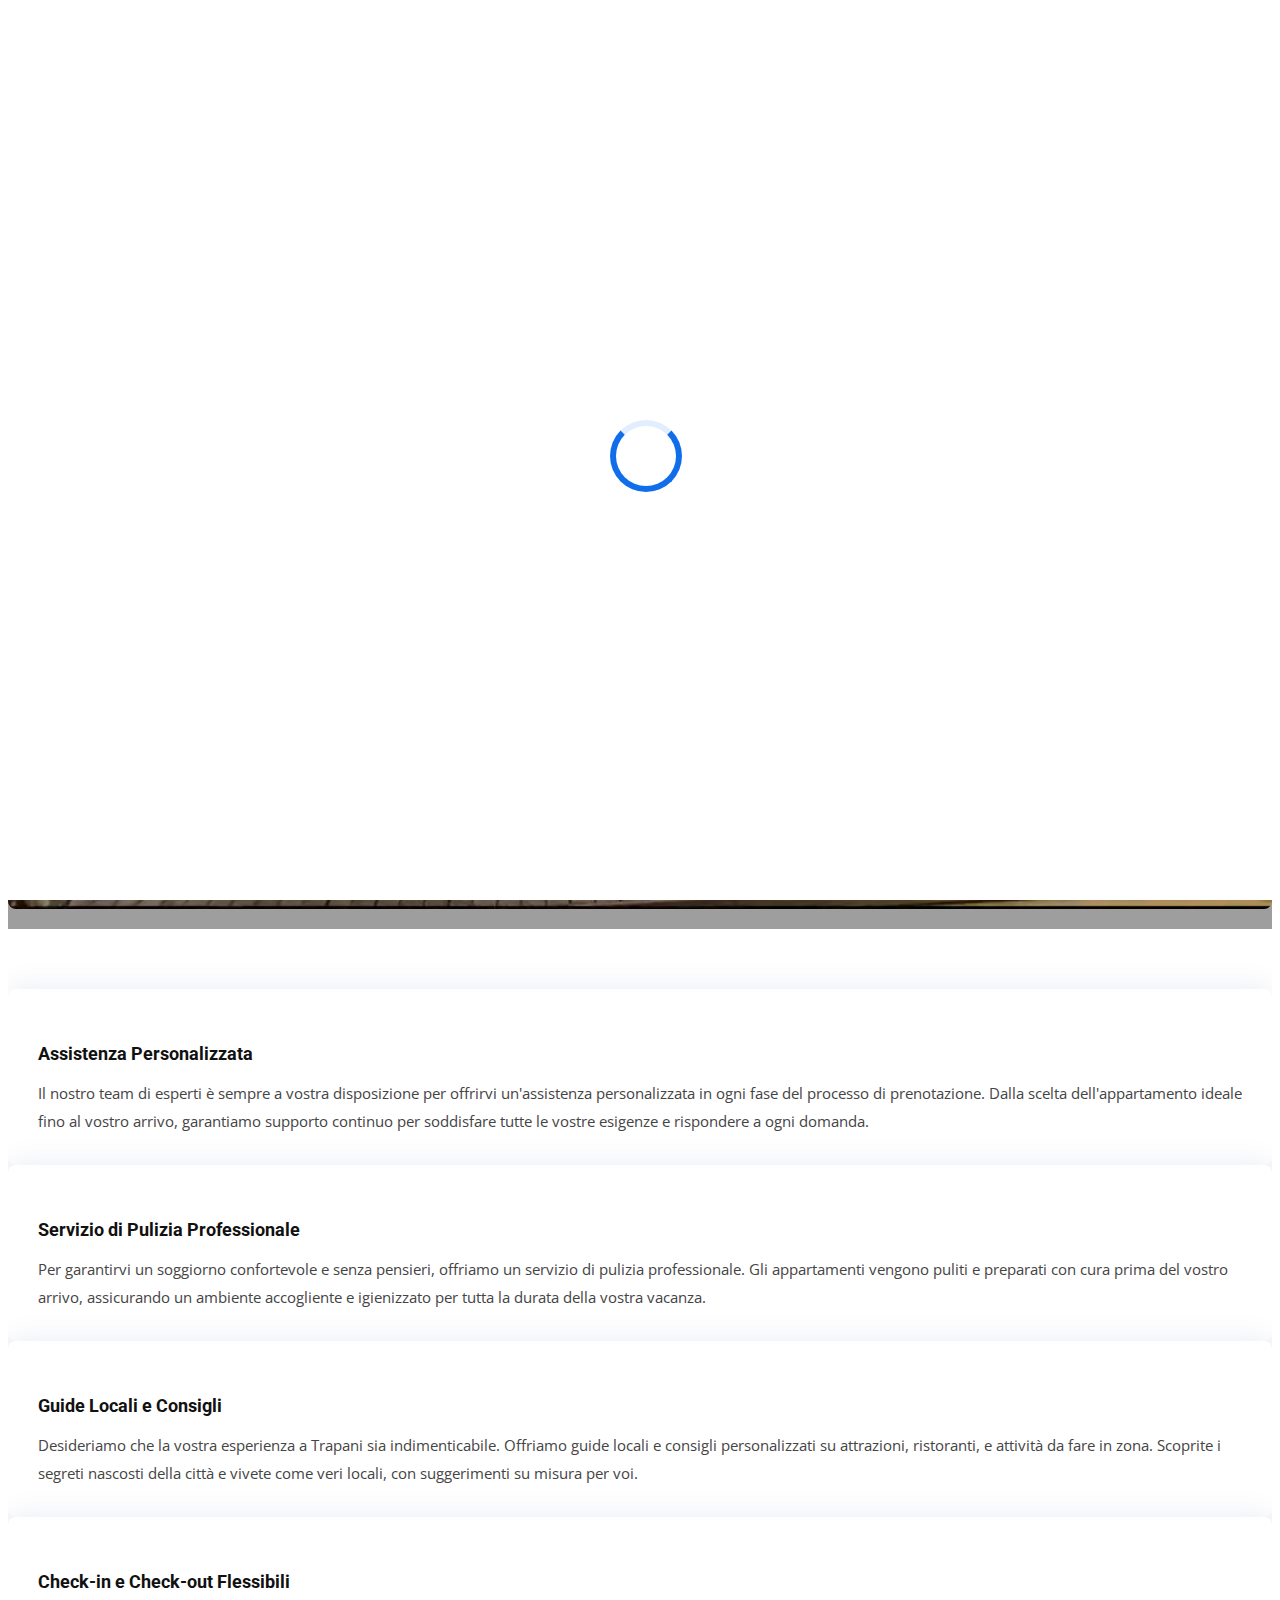
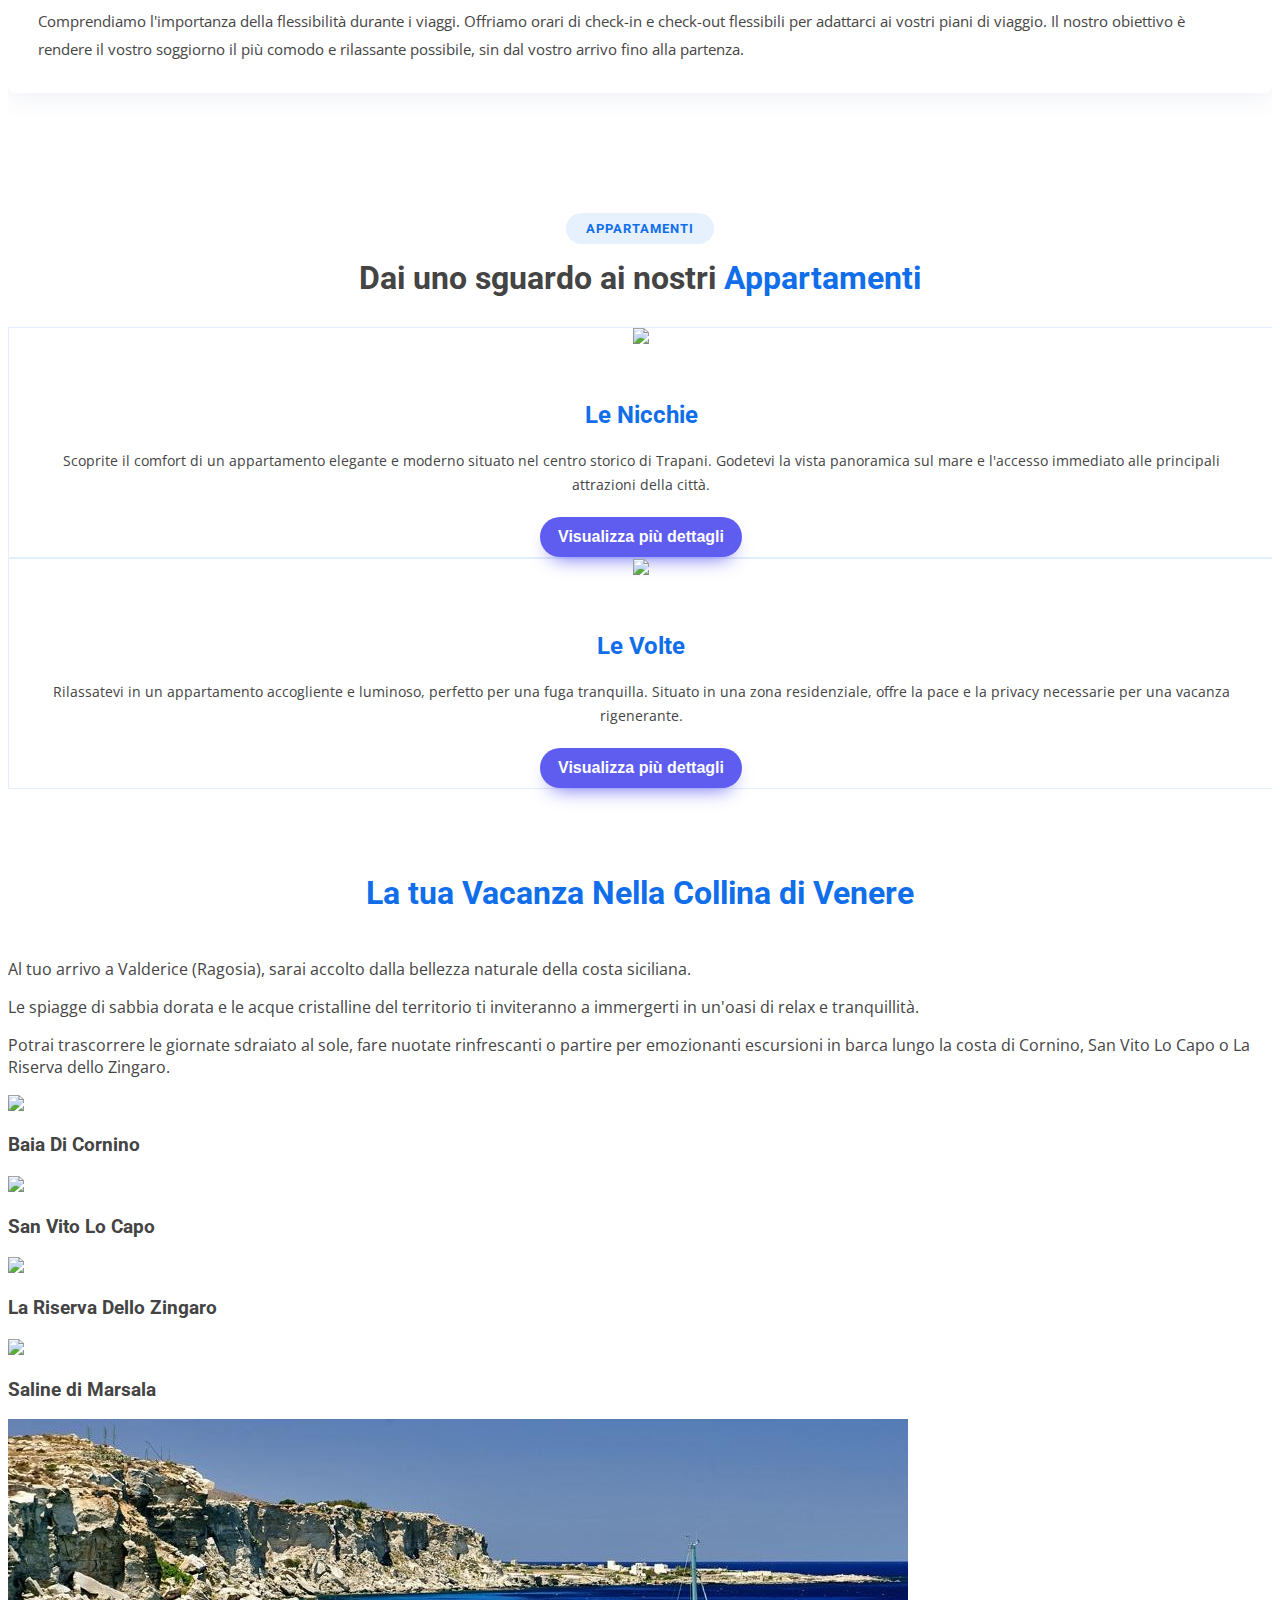
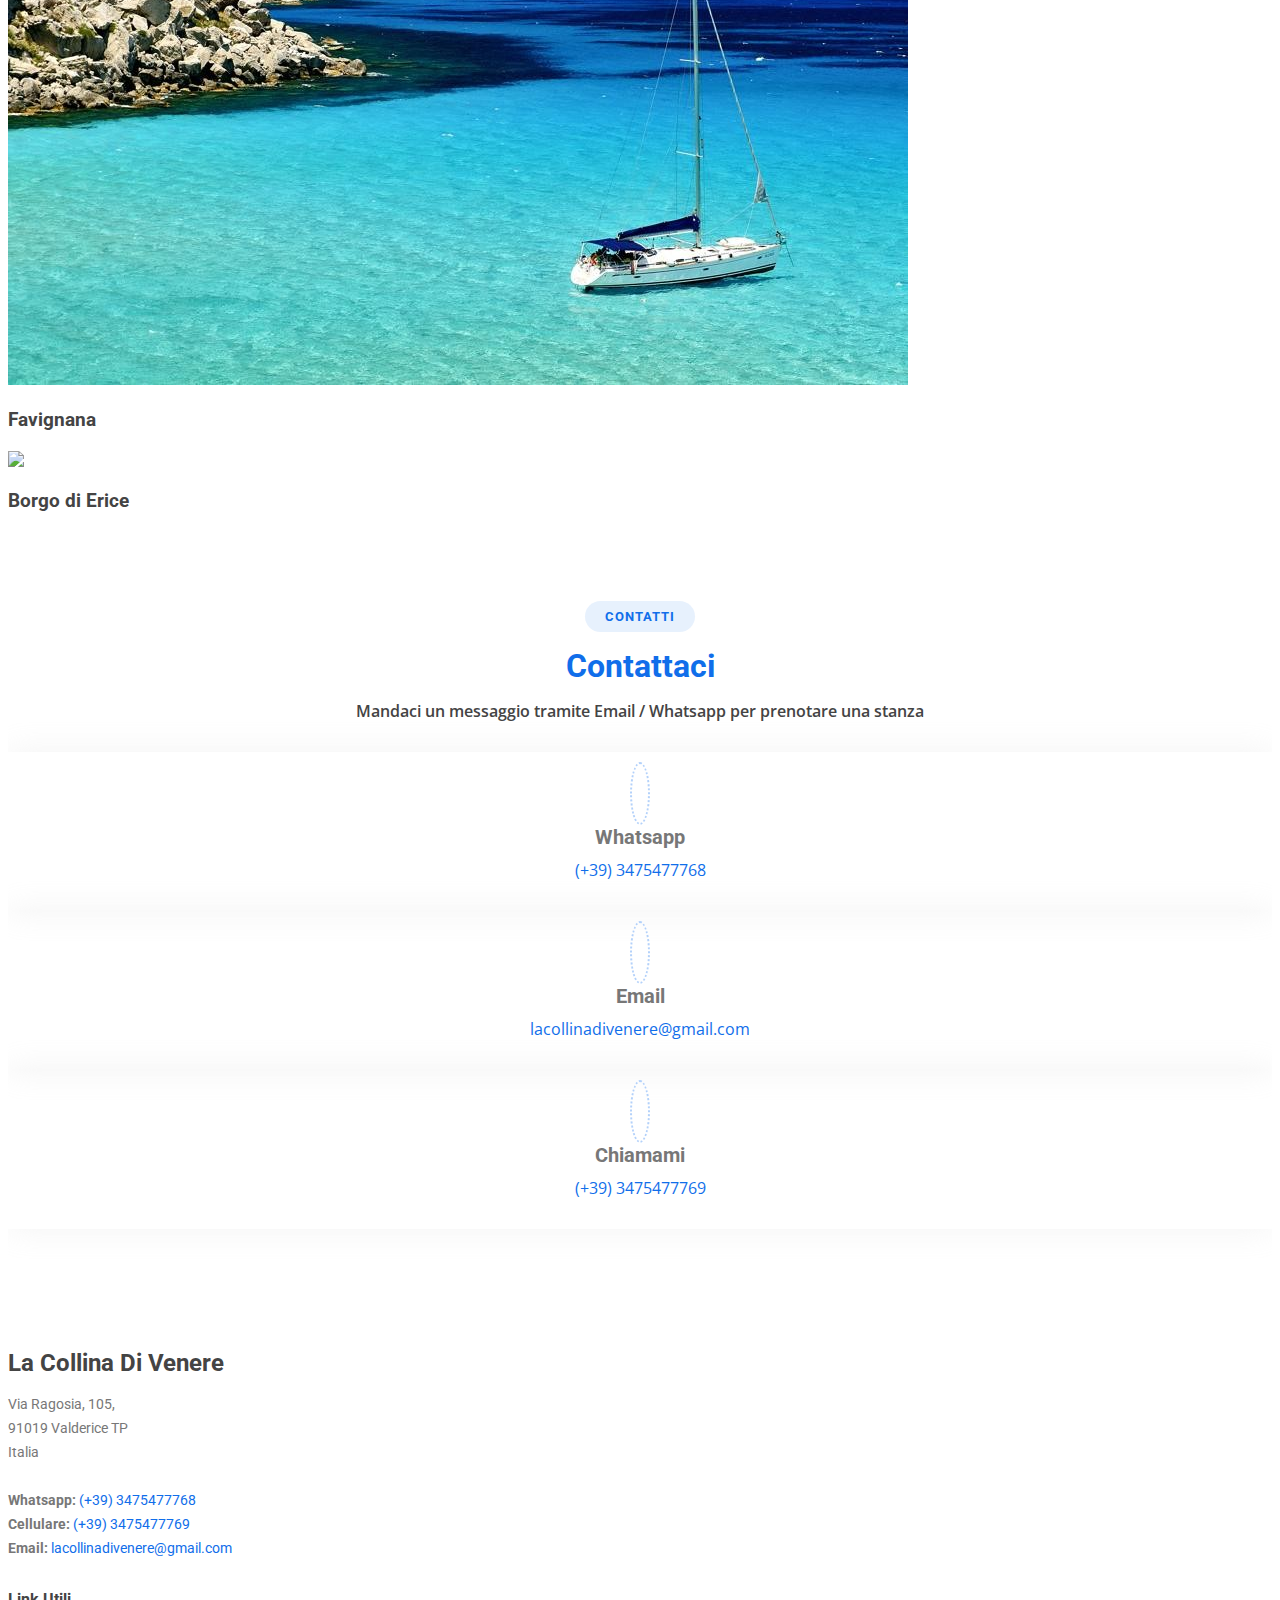
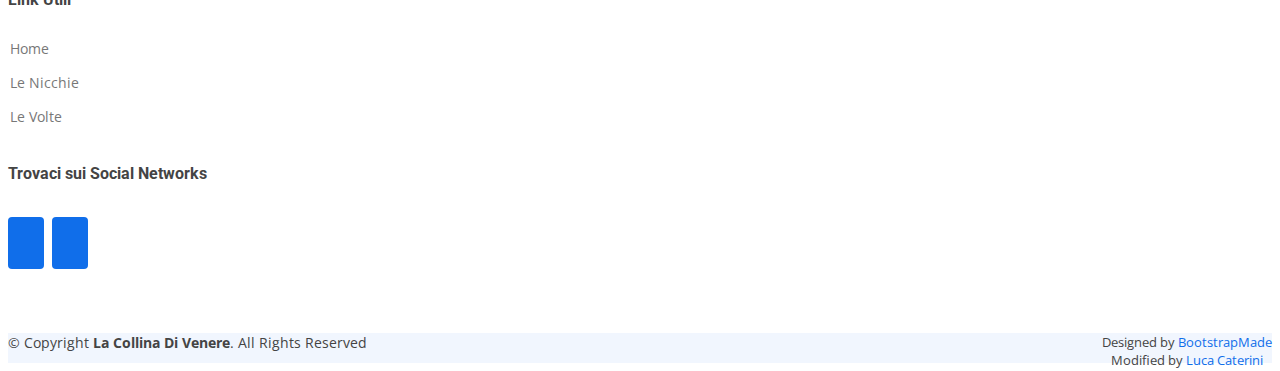
==== commit 8eb95789: "update img" ====
--- a/index.html
+++ b/index.html
@@ -50,7 +50,7 @@
         class="container d-flex justify-content-center justify-content-md-between">
         <div class="contact-info d-flex align-items-center">
           <i class="bi bi-envelope  align-items-center"><a
-              href="mailto:lacollinadivenere@libero.it">lacollinadivenere@libero.it</a></i>
+              href="mailto:lacollinadivenere@gmail.com">lacollinadivenere@gmail.com</a></i>
           <i class="bi bi-phone  align-items-center ms-4"><a
               href="tel:+393475477769">(+39) 3475477769 </a></i>
           <i class="bi bi-whatsapp  align-items-center ms-4"><a
@@ -223,7 +223,7 @@
                 <div class="icon-box d-flex flex-column">
                   <a href="LeNicchie.html">
 
-                    <img src="assets/img/Appartamento1/piscina.jpg"
+                    <img src="assets/img/Appartamento1/camera4.jpg"
                       class="img-home-appartment-section"
                       id="Appartamento1">
                     <h4>Le Nicchie</h4>
@@ -246,7 +246,7 @@
                 data-aos="zoom-in" data-aos-delay="200">
                 <div class="icon-box d-flex flex-column">
                   <a href="LeVolte.html">
-                    <img src="assets/img/Appartamento2/img3.jpg"
+                    <img src="assets/img/Appartamento2/camera1.jpg"
                       class="img-home-appartment-section"
                       id="Appartamento2" />
                     <h4>Le Volte</h4>
@@ -352,10 +352,10 @@
               </div>
               <div class="col-lg-4 col-sm-12">
                 <div class="info-box  mb-4">
-                  <a href="mailto:lacollinadivenere@libero.it">
+                  <a href="mailto:lacollinadivenere@gmail.com">
                     <i class="bx bx-envelope"></i>
                     <h3>Email</h3>
-                    lacollinadivenere@libero.it
+                    lacollinadivenere@gmail.com
                   </a>
                 </div>
               </div>
@@ -394,8 +394,8 @@
                   <strong>Cellulare:</strong><a href="tel:+393475477769"> (+39)
                     3475477769</a><br>
                   <strong>Email:</strong><a
-                    href="mailto:lacollinadivenere@libero.it">
-                    lacollinadivenere@libero.it</a><br>
+                    href="mailto:lacollinadivenere@gmail.com">
+                    lacollinadivenere@gmail.com</a><br>
                 </p>
               </div>
 
@@ -471,7 +471,7 @@
     <script> 
       function googleTranslateElementInit() {
         new google.translate.TranslateElement({
-          pageLanguage: 'it'
+          pageLanguage: 'it',layout: google.translate.TranslateElement.InlineLayout.HORIZONTAL
         }, 'google_translate_element');
       }
       </script>
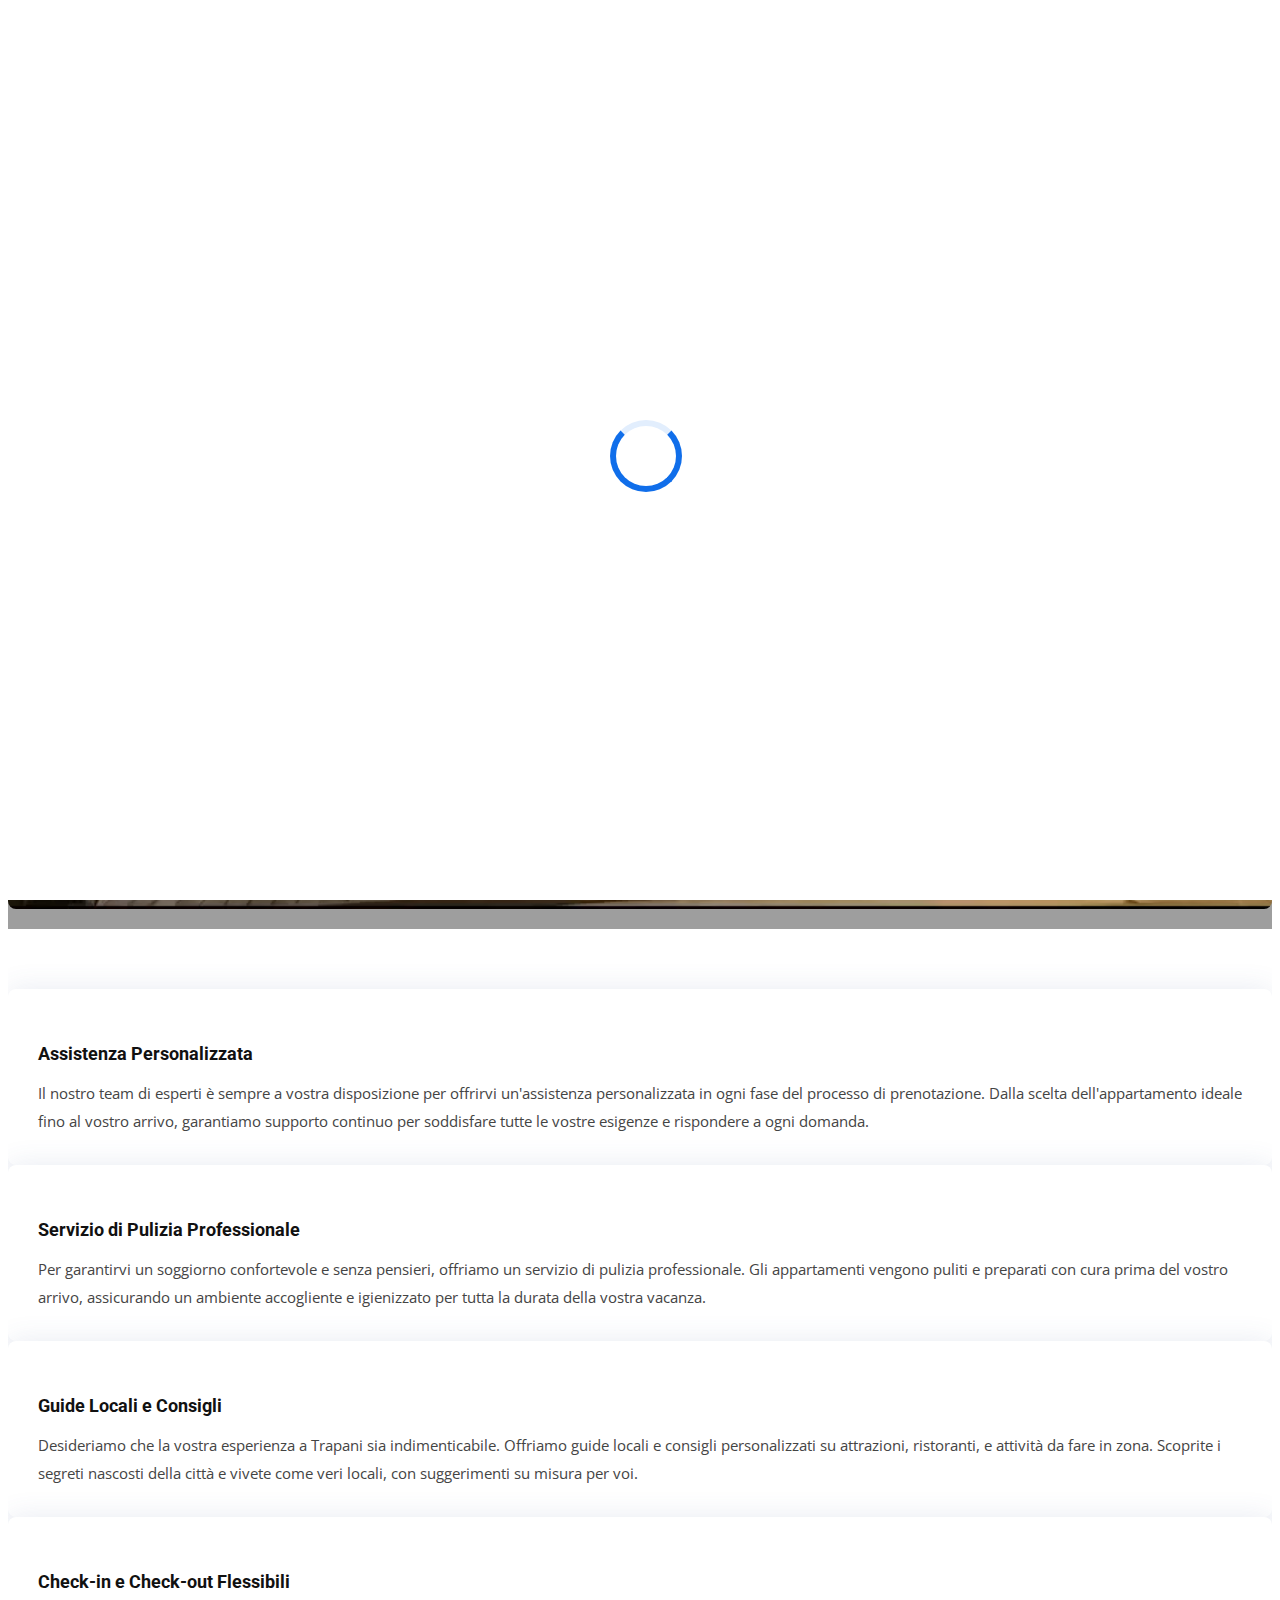
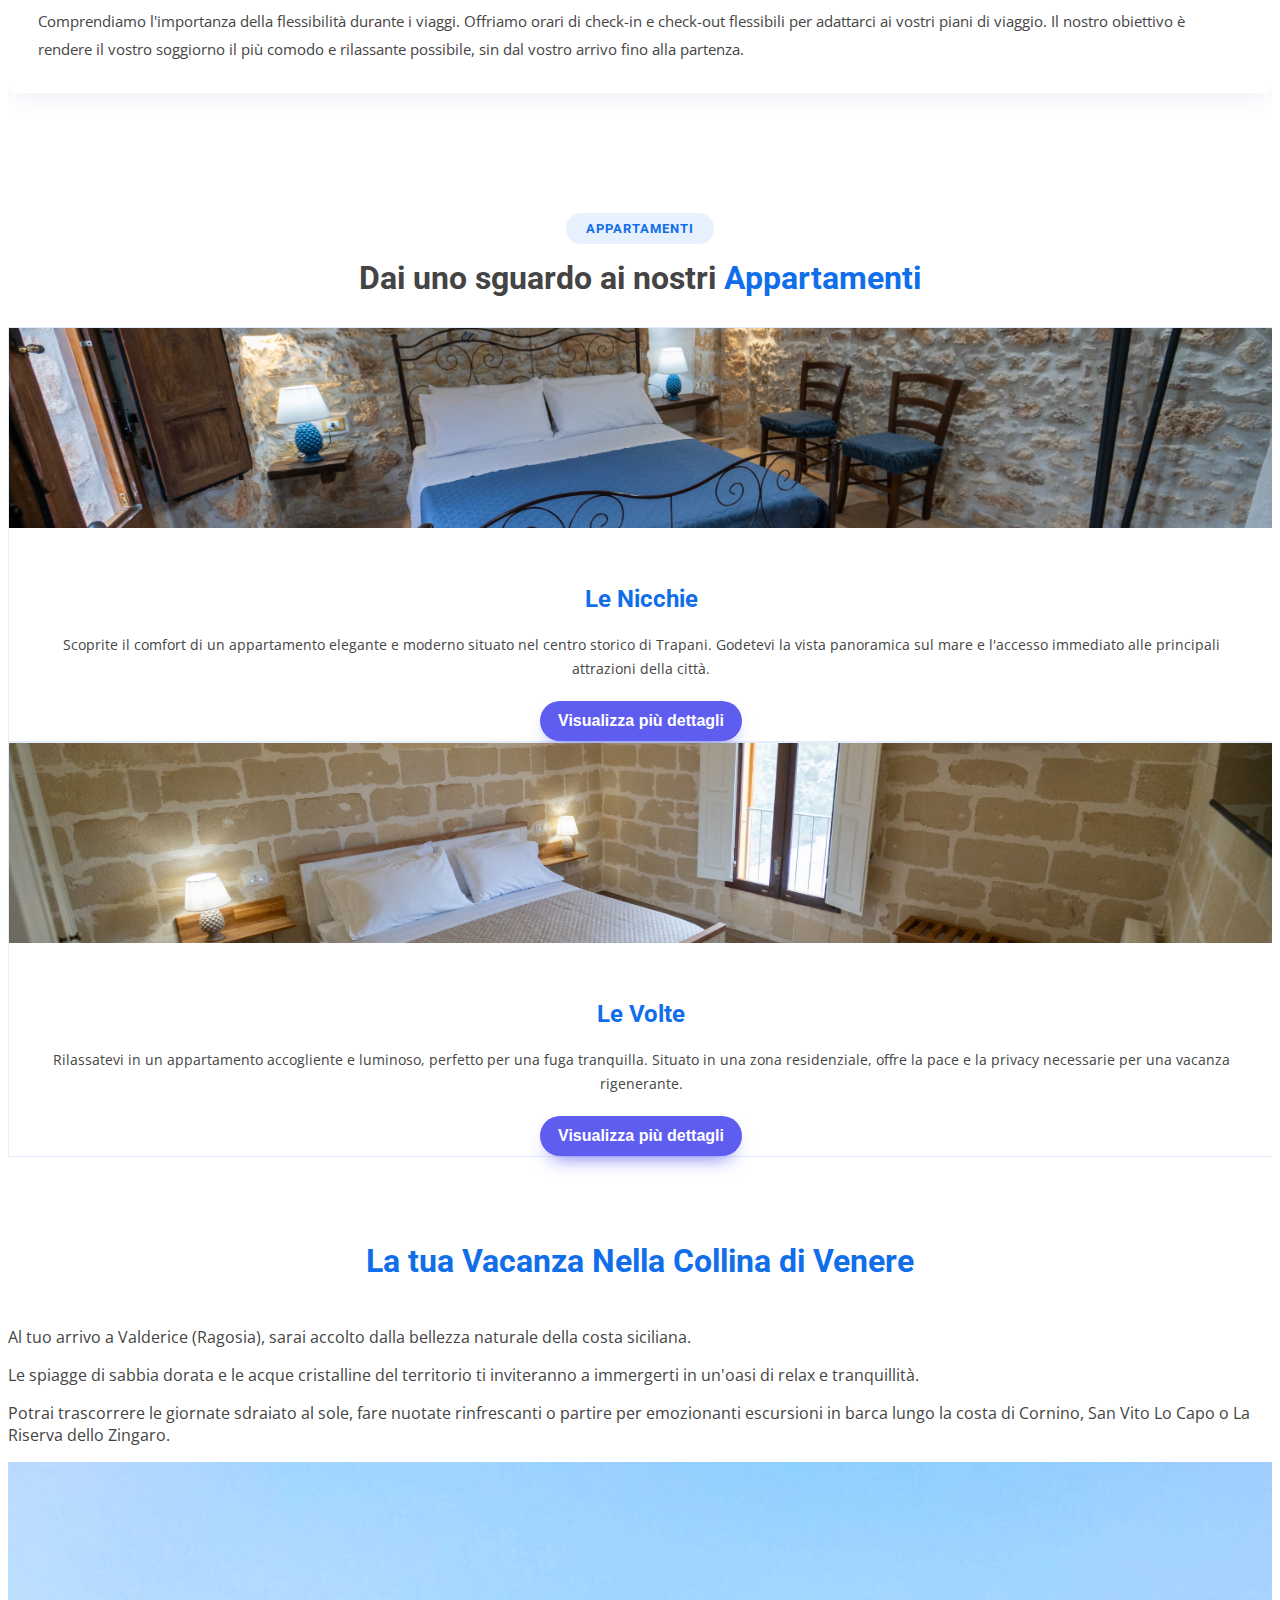
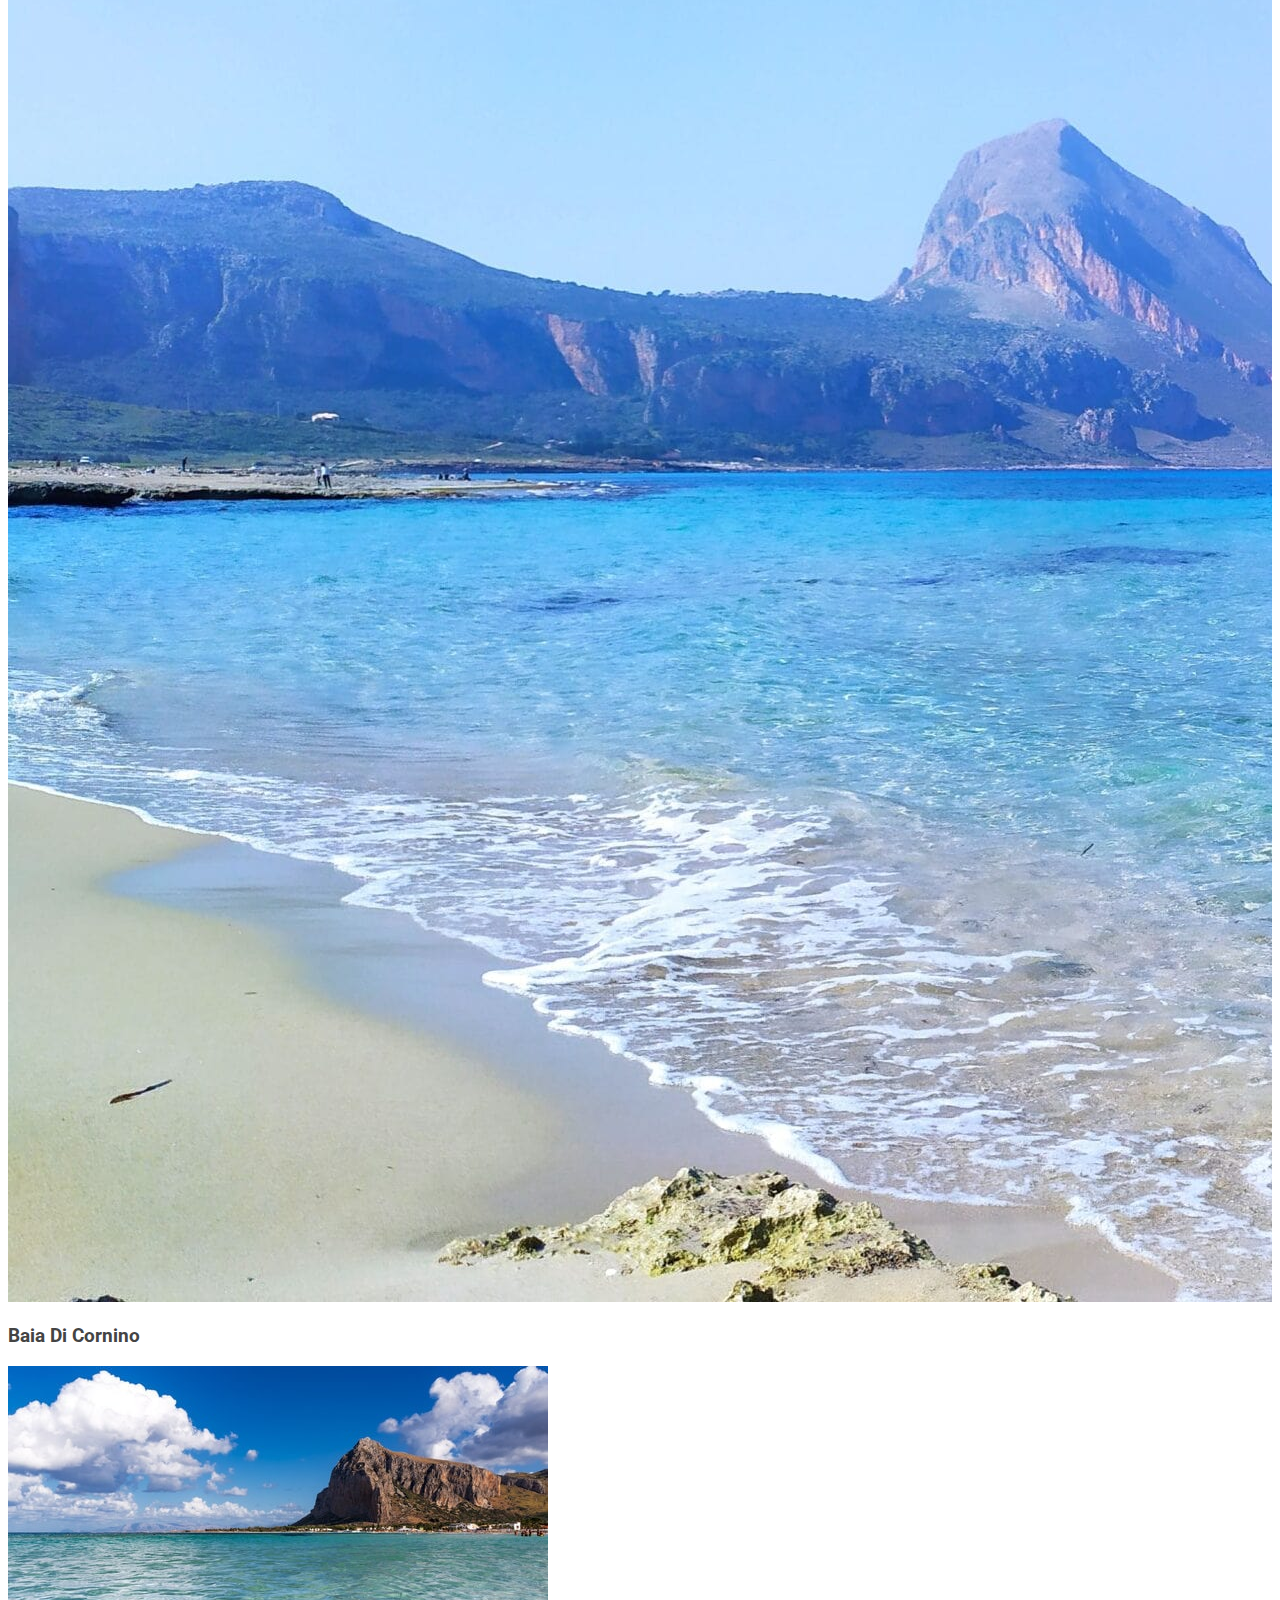
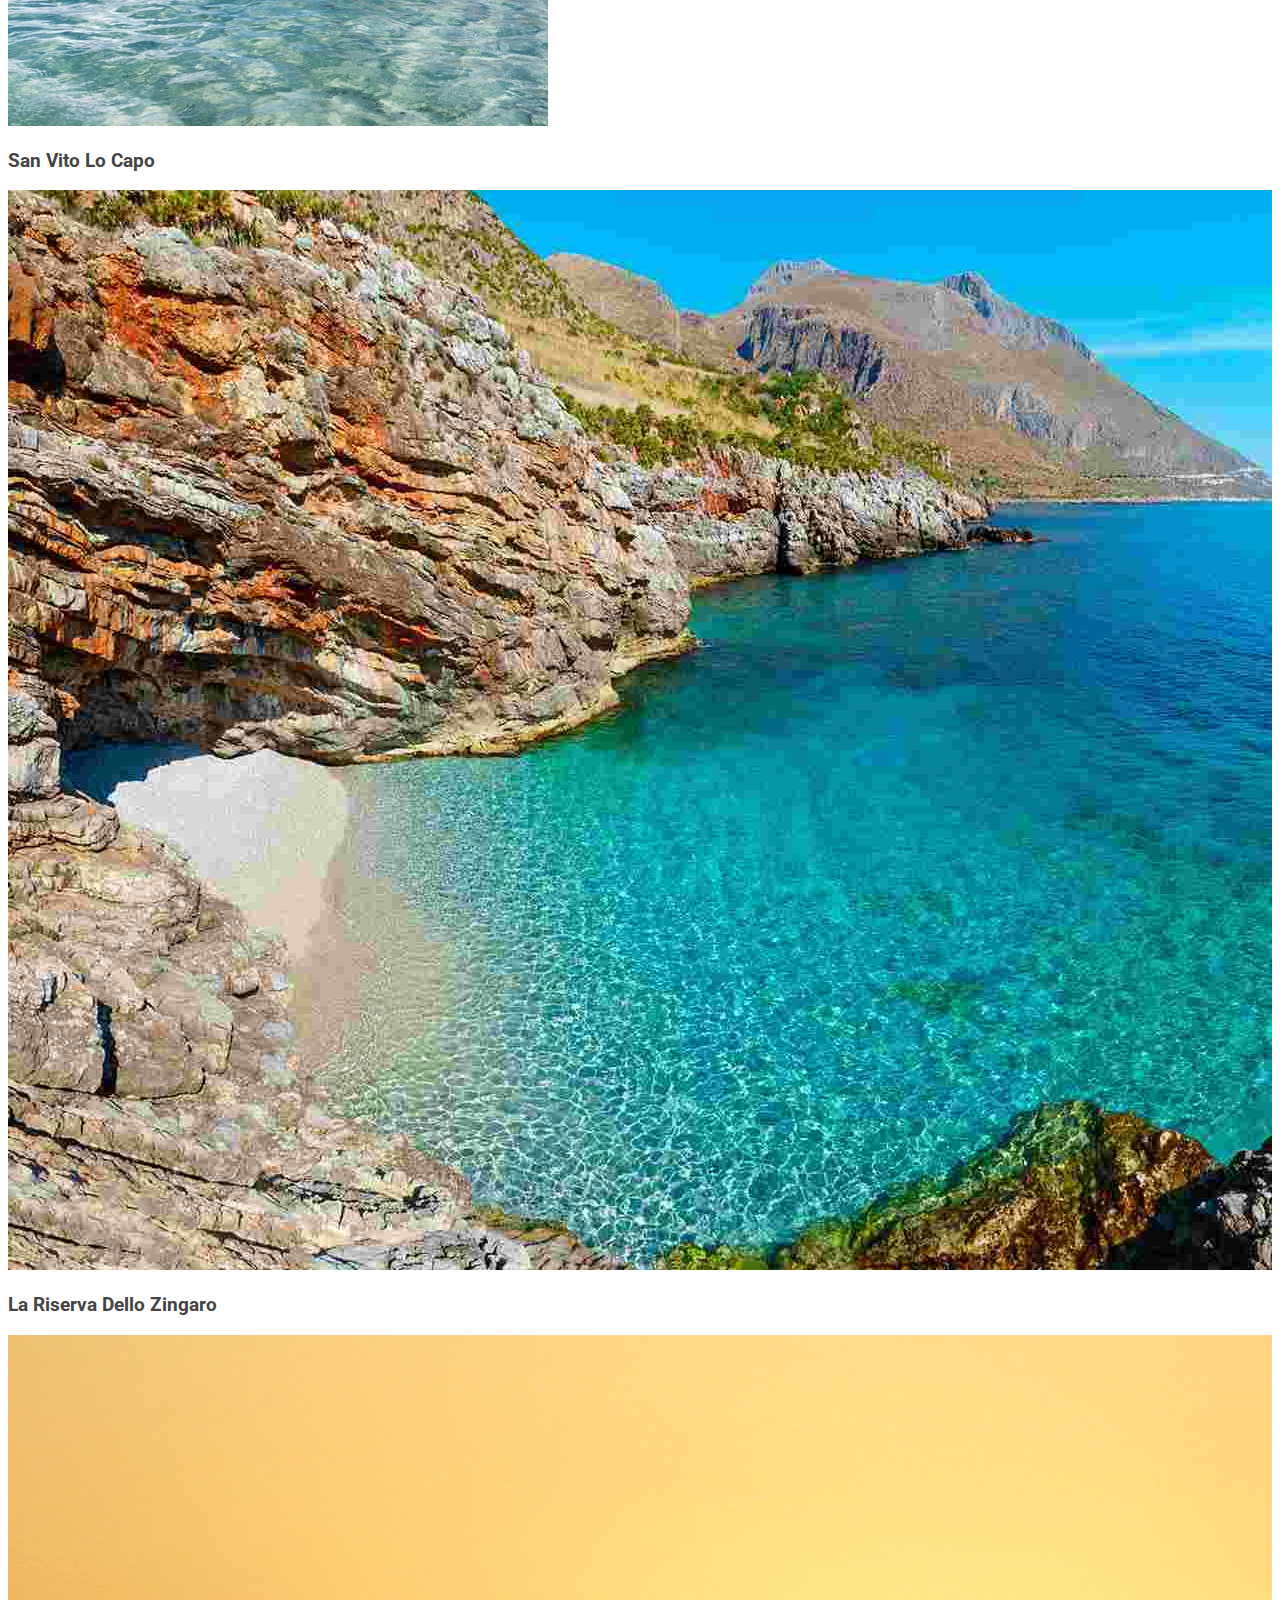
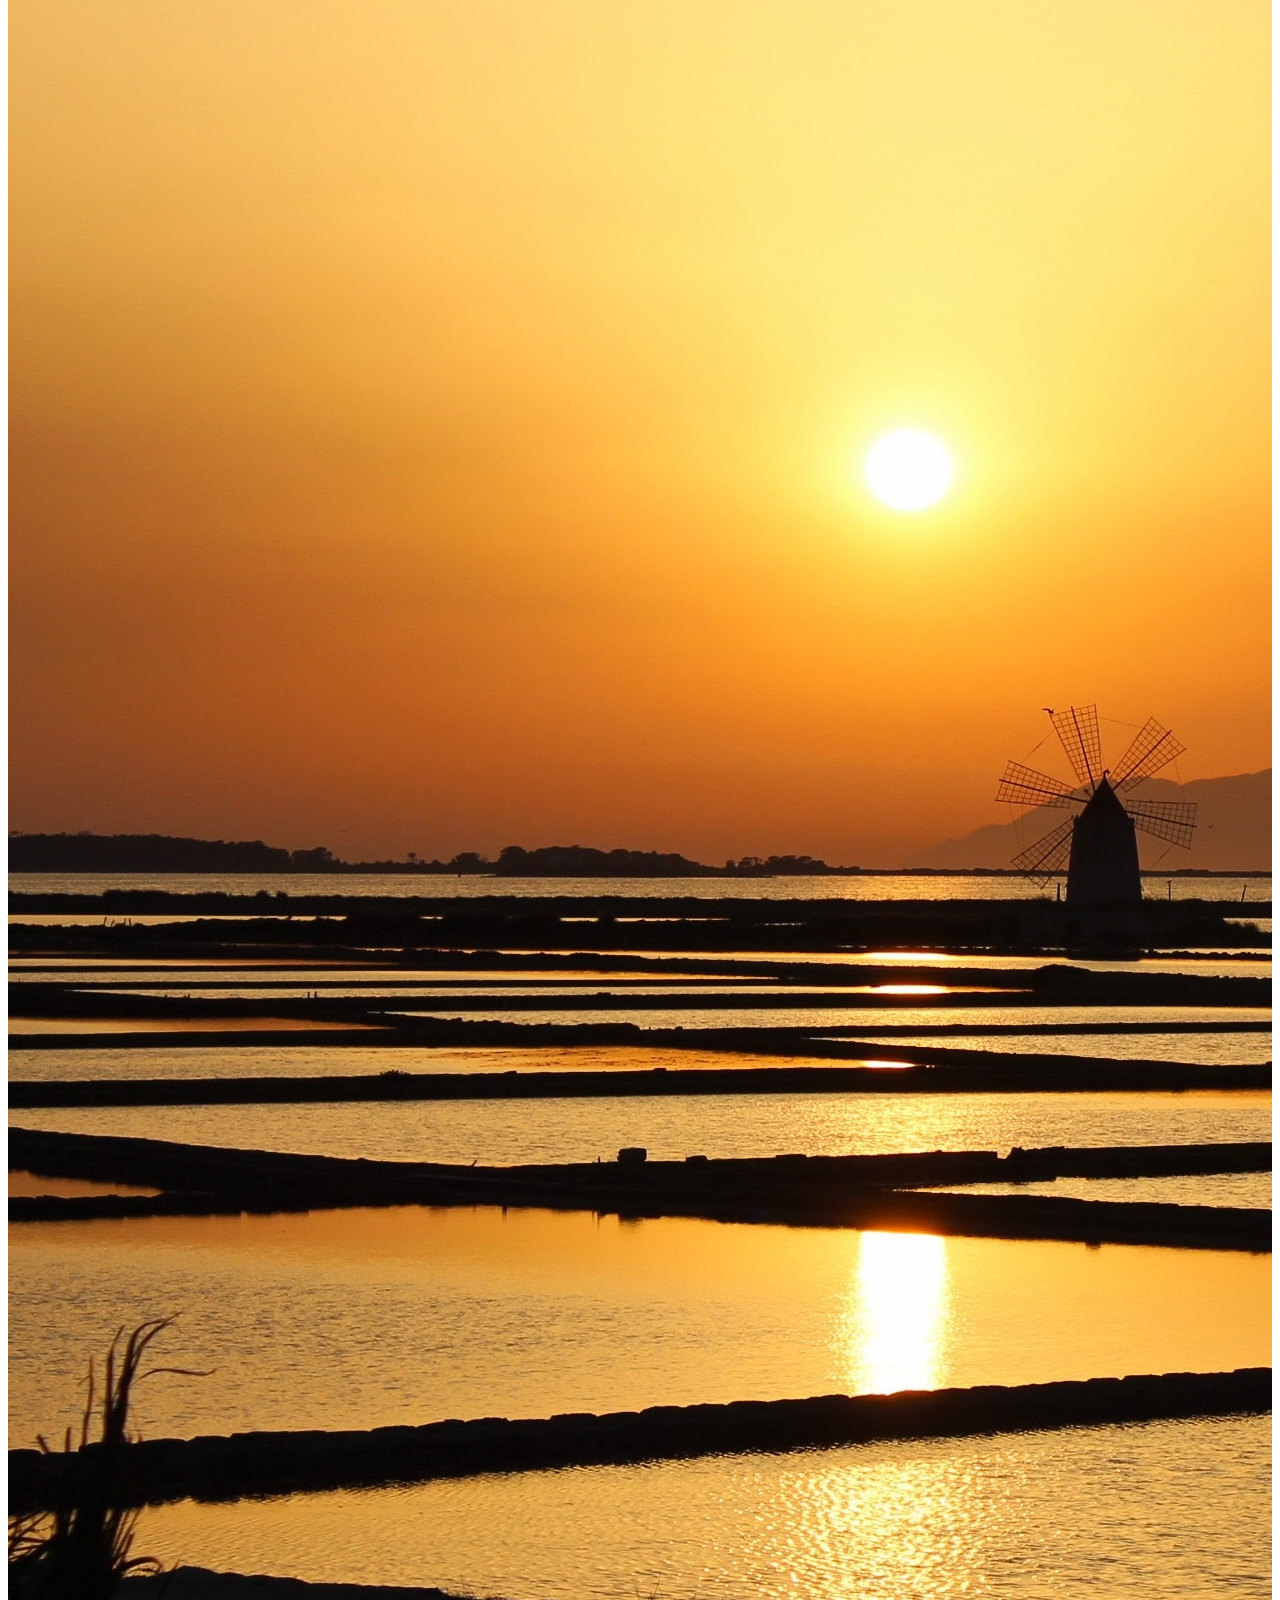
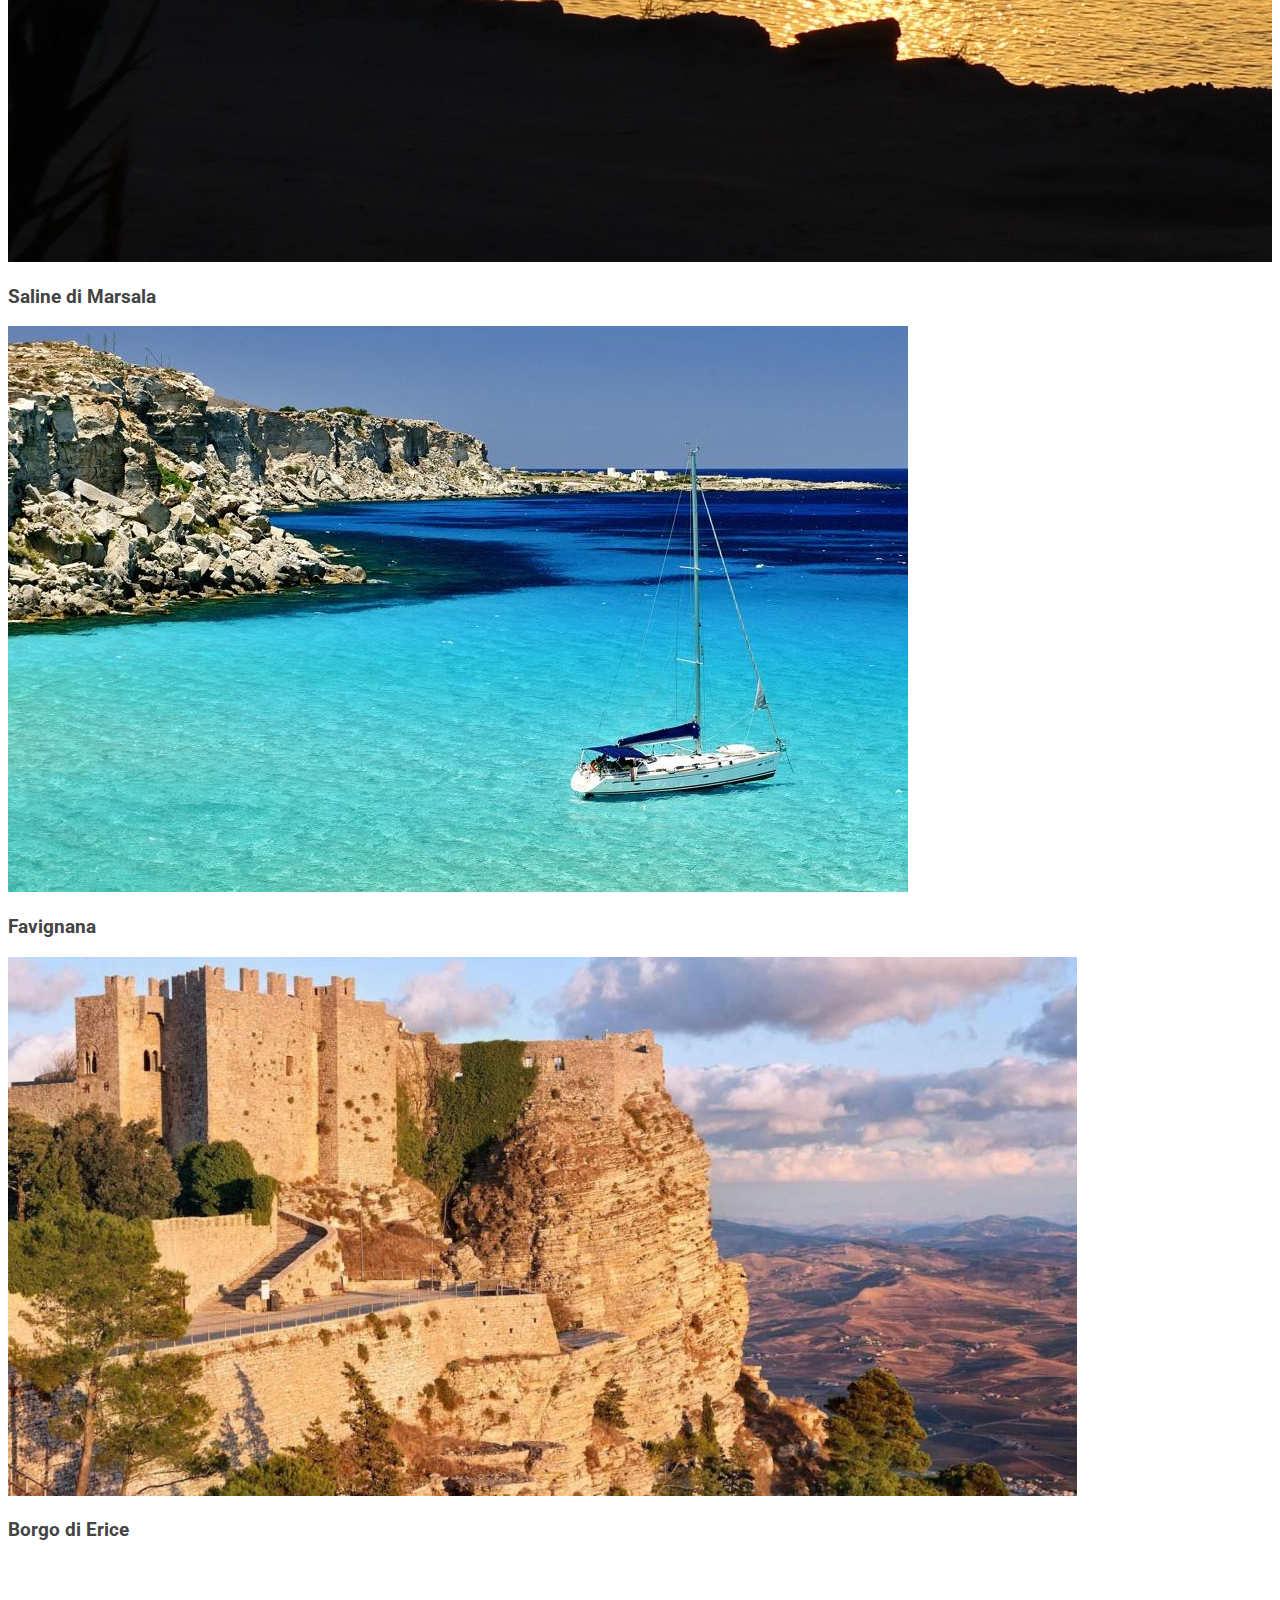
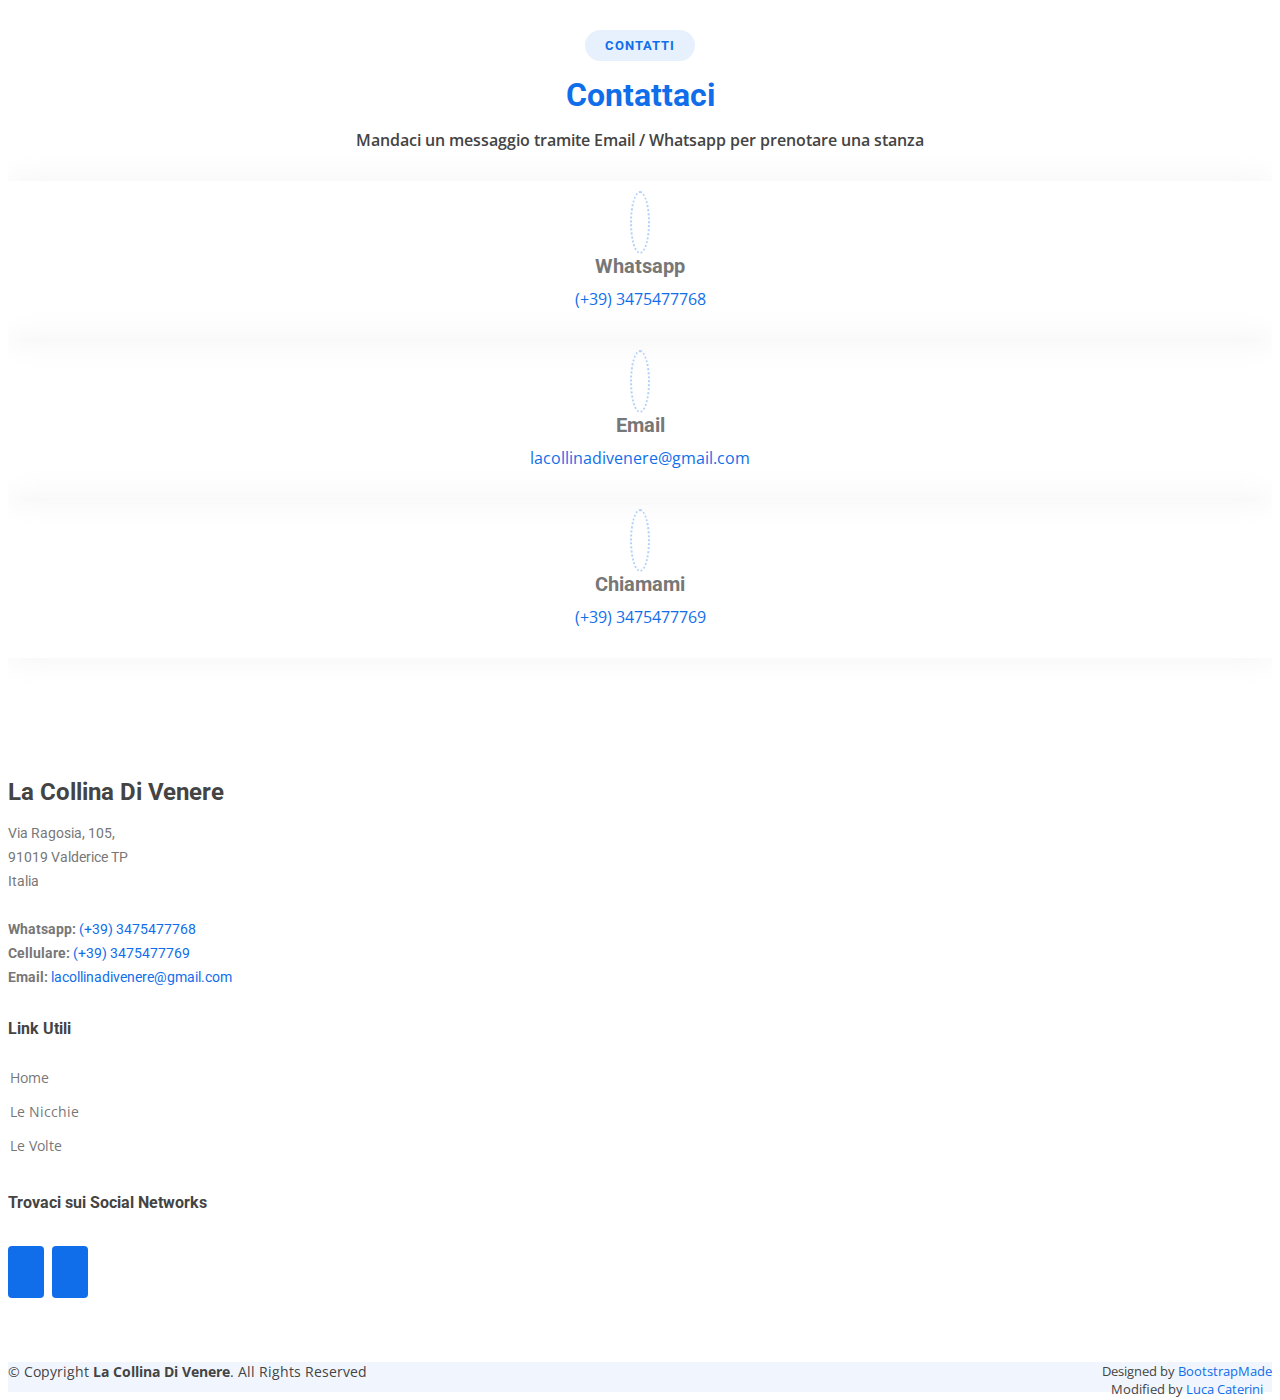
==== commit 74c059e9: "Update index.html" ====
--- a/index.html
+++ b/index.html
@@ -103,7 +103,7 @@
       <div class="container" data-aos="zoom-out" data-aos-delay="100">
         <div class="row">
           <div class="col-lg-6 col-md-6 d-flex">
-            <video class="home-video" width="100%" loop autoplay muted>
+            <video class="home-video" width="100%">
               <source src="assets/img/intro.mp4" type="video/mp4" />
             </video>
           </div>
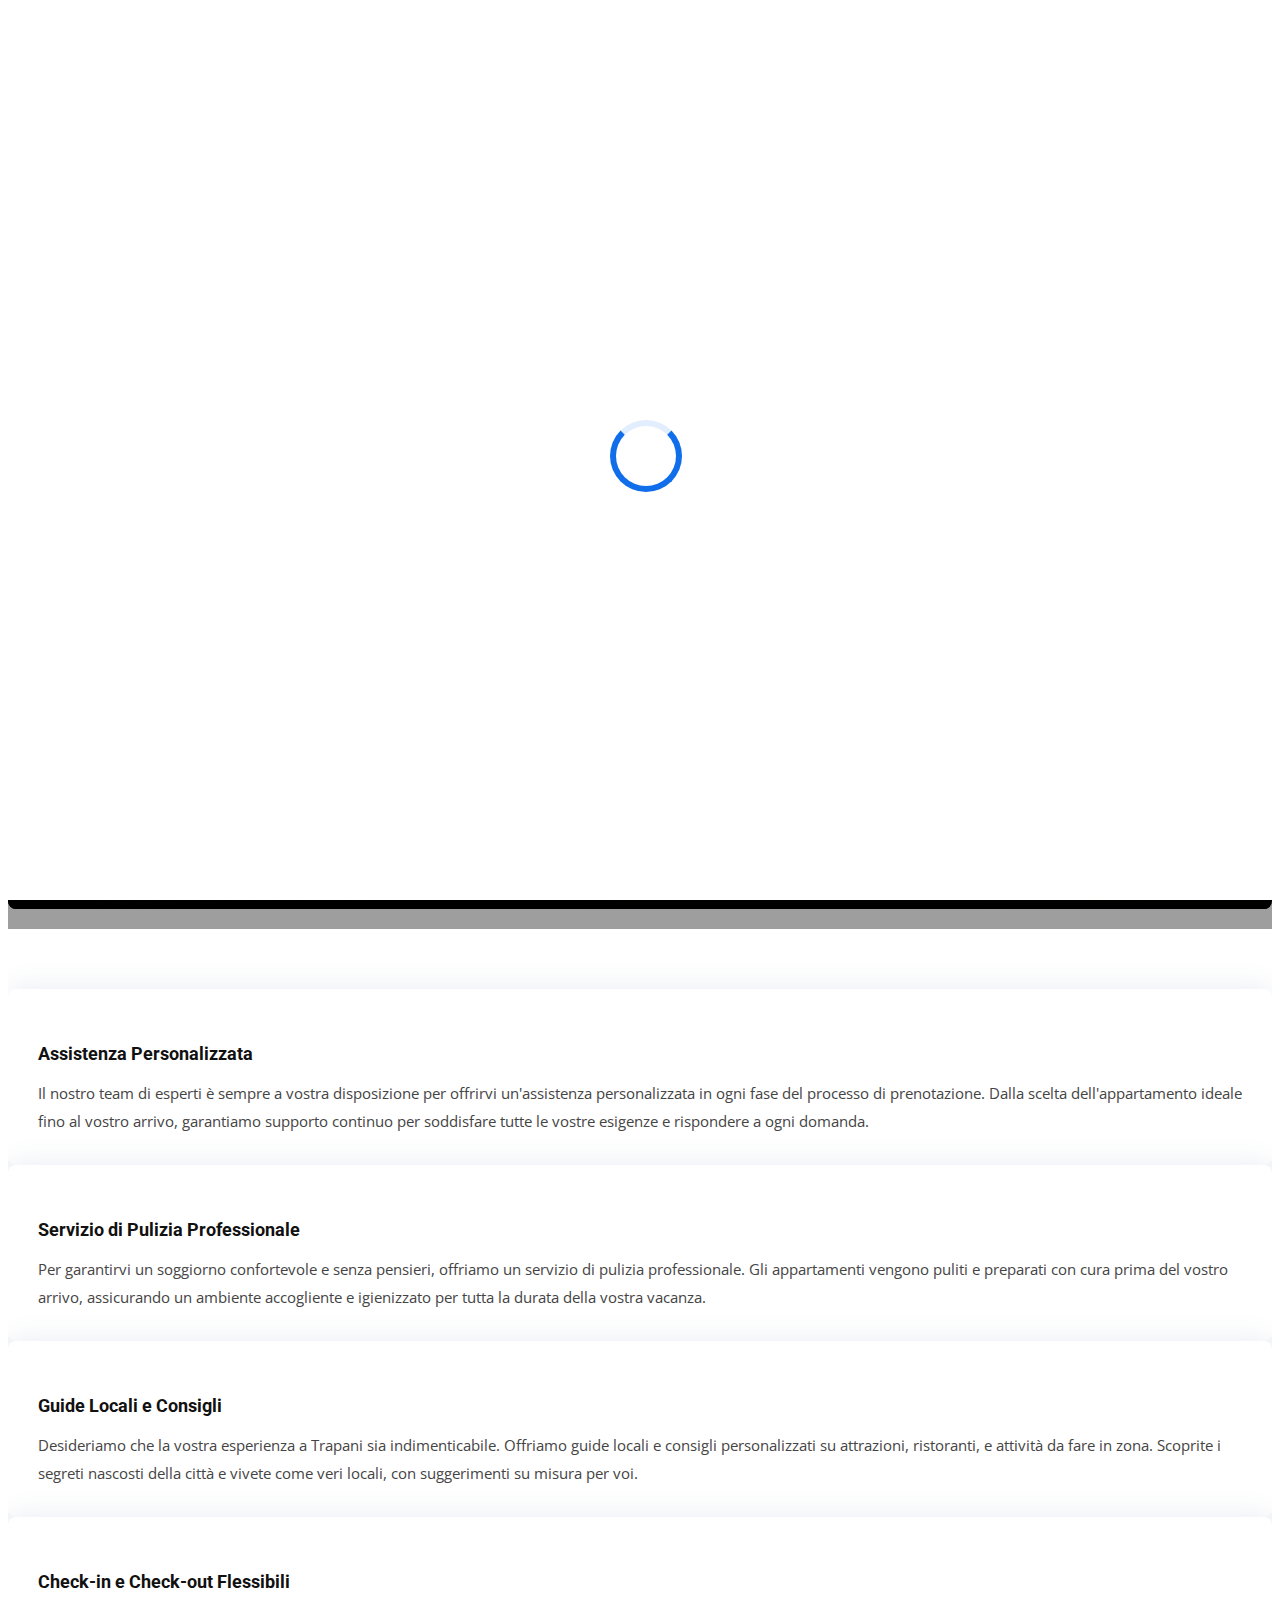
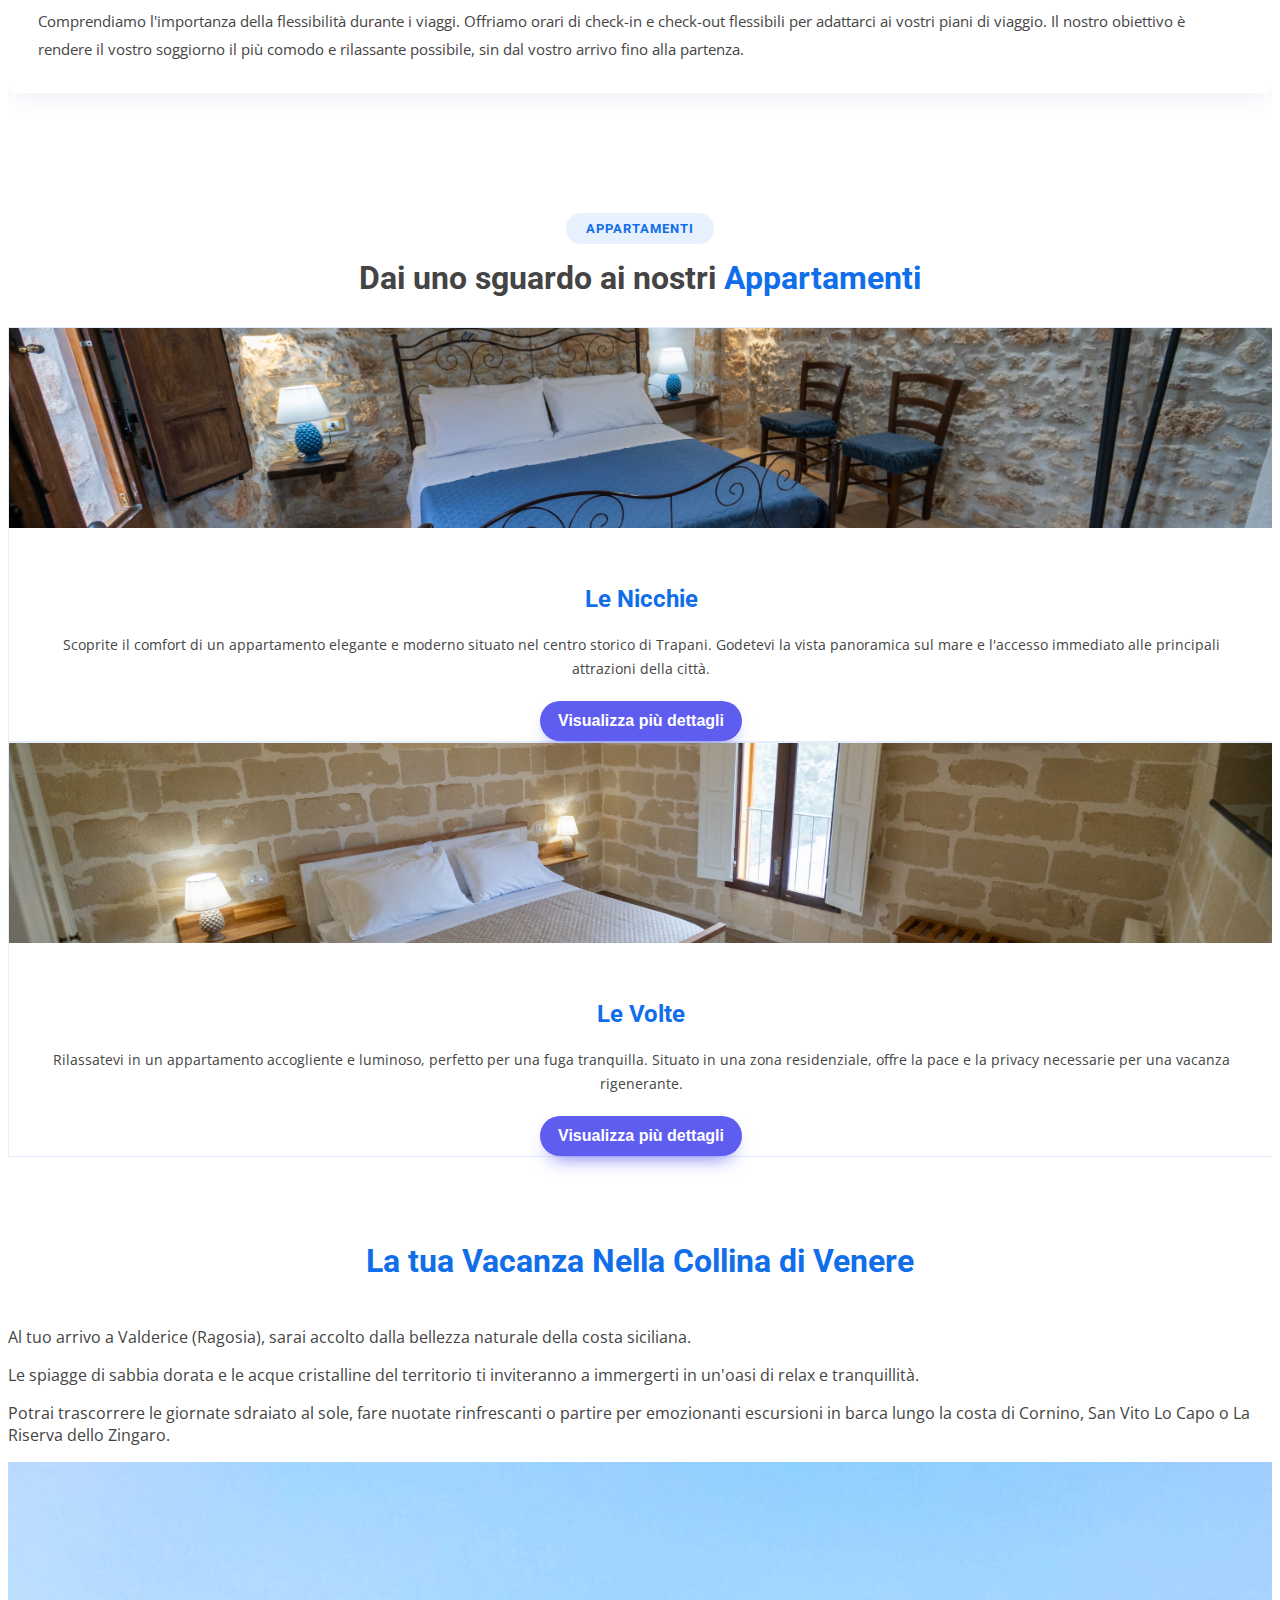
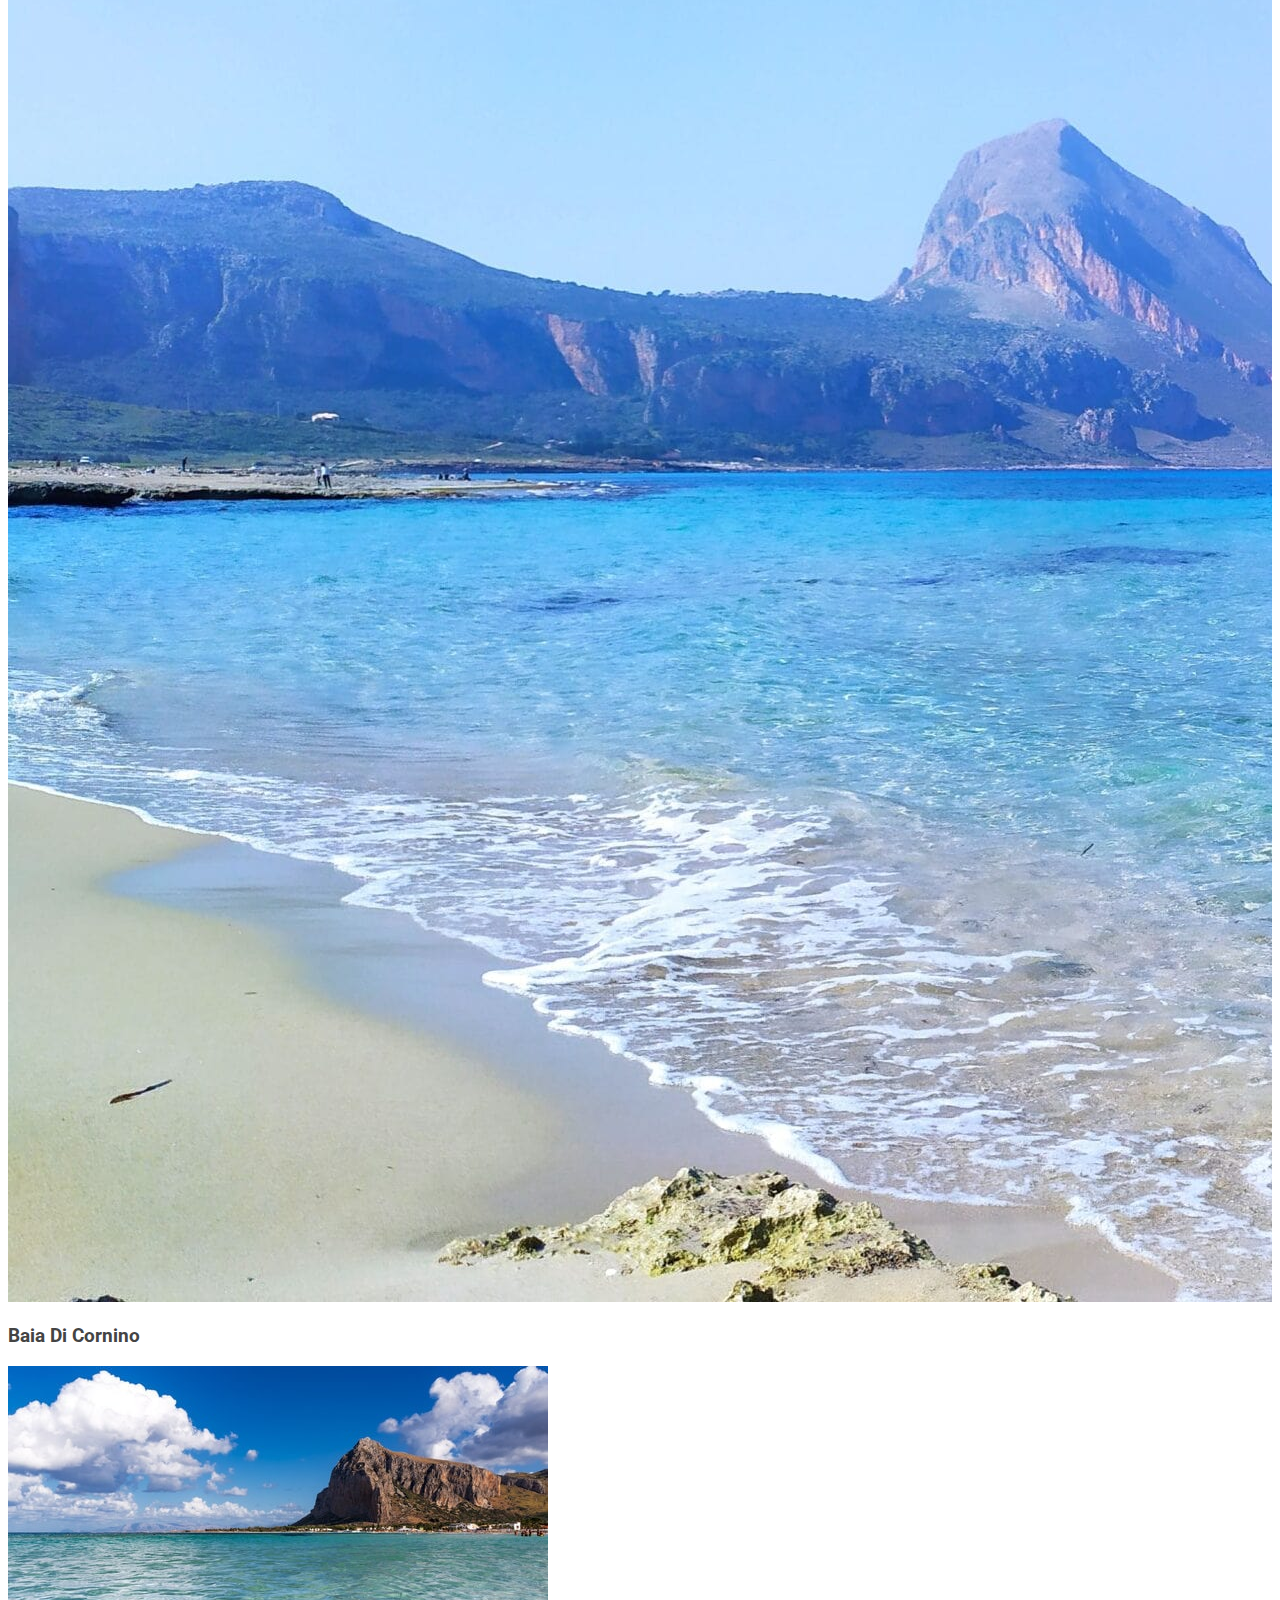
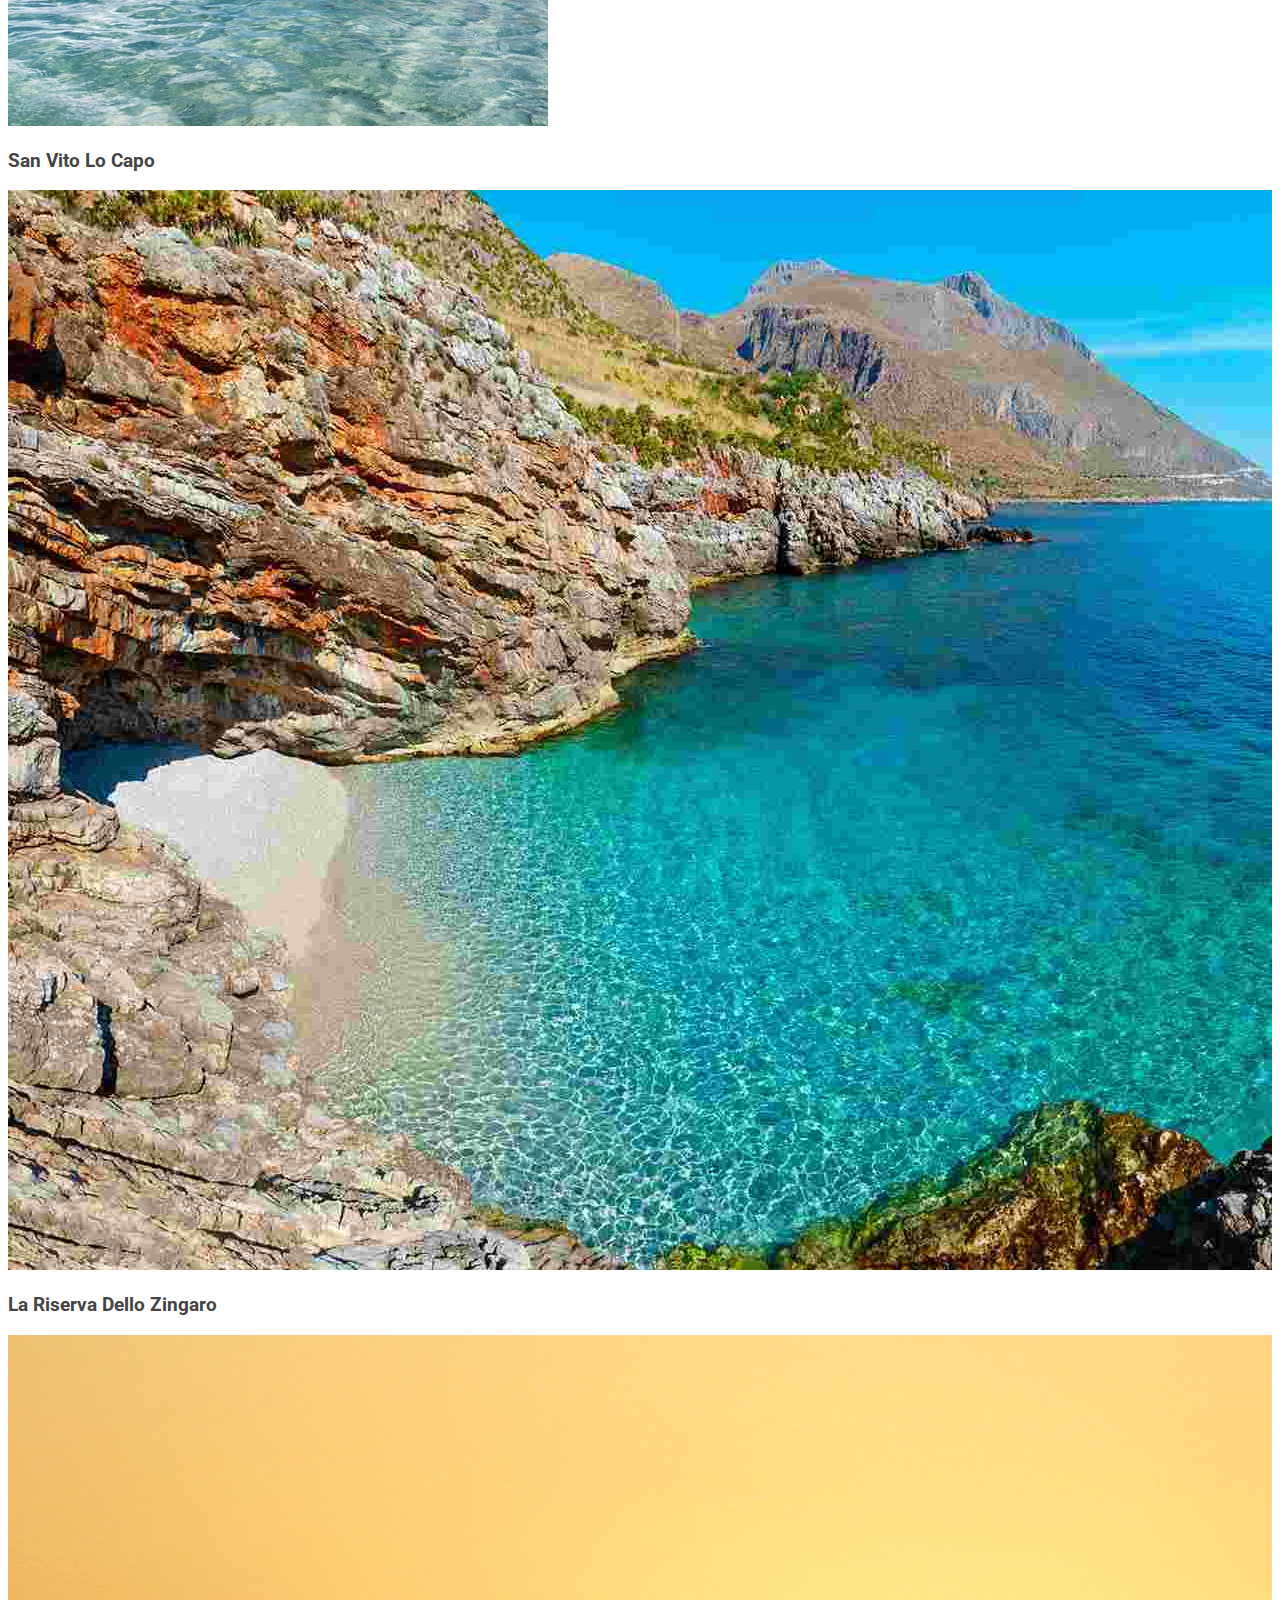
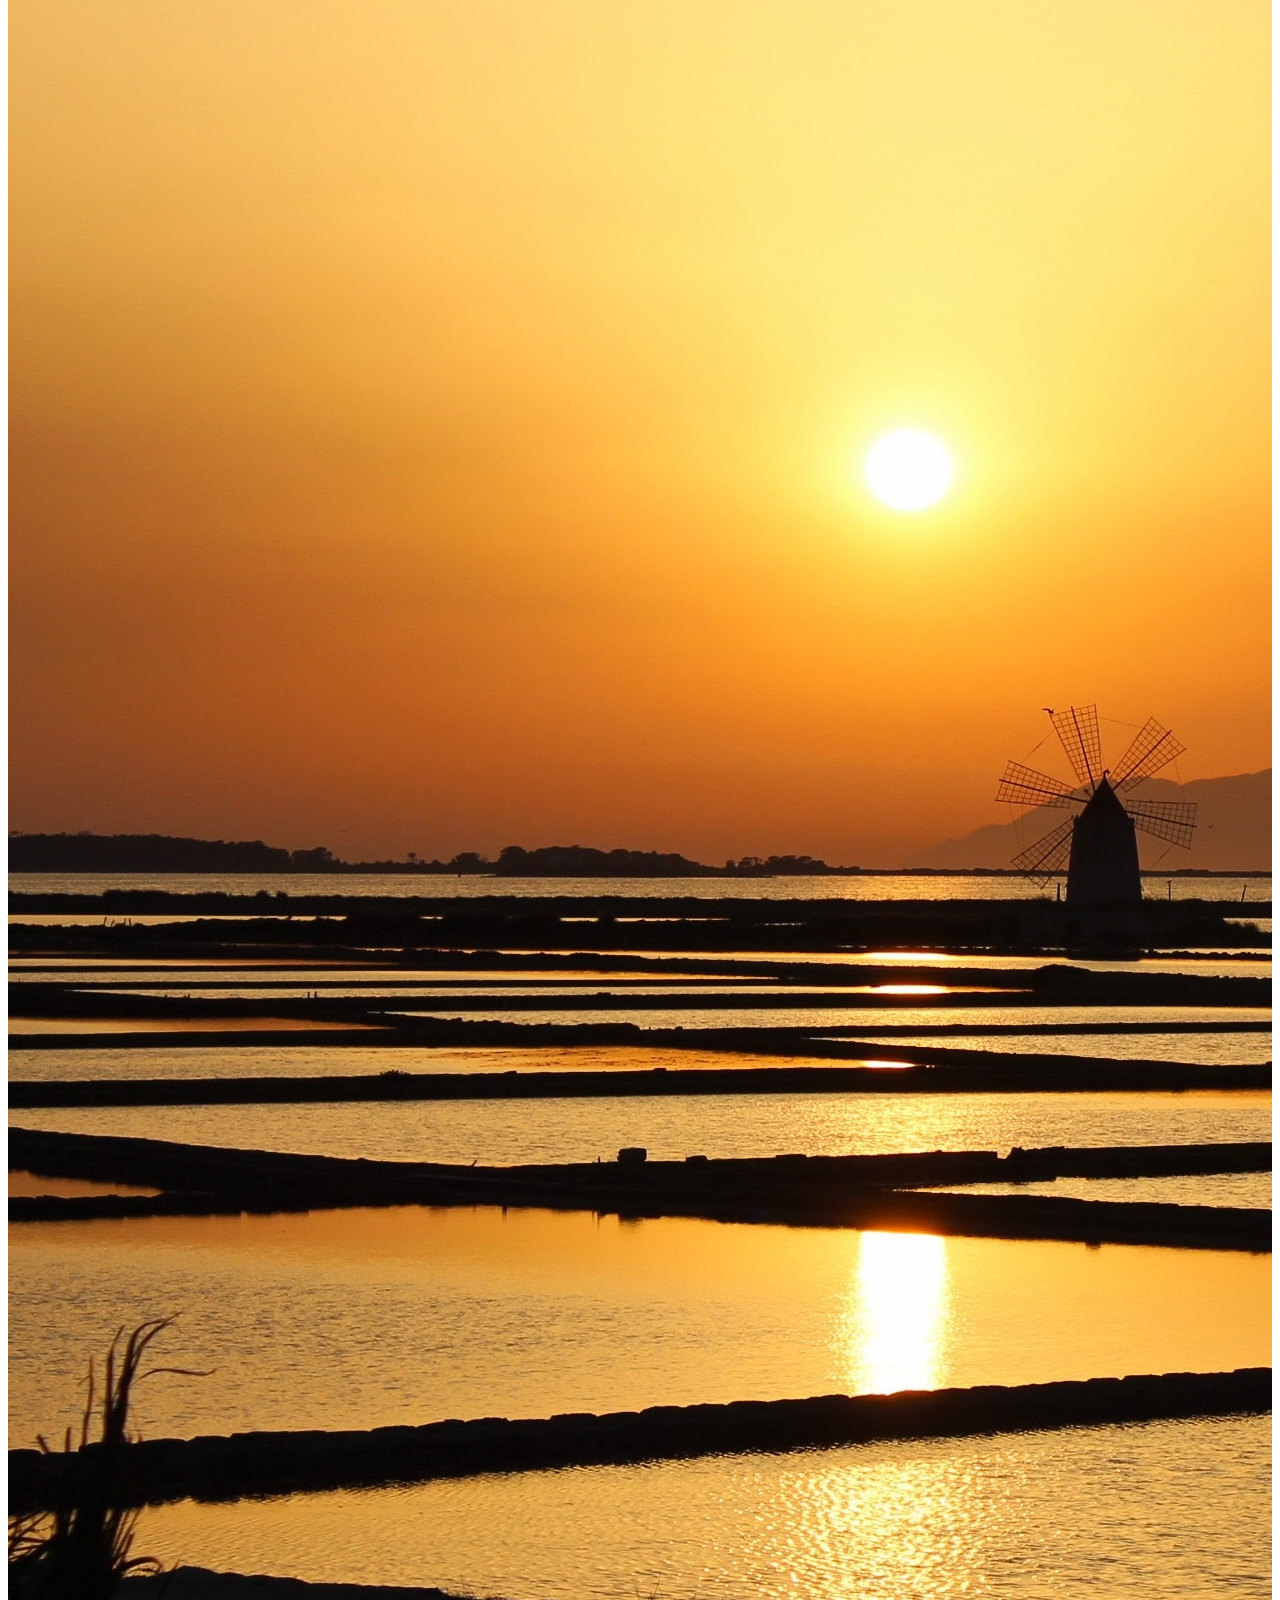
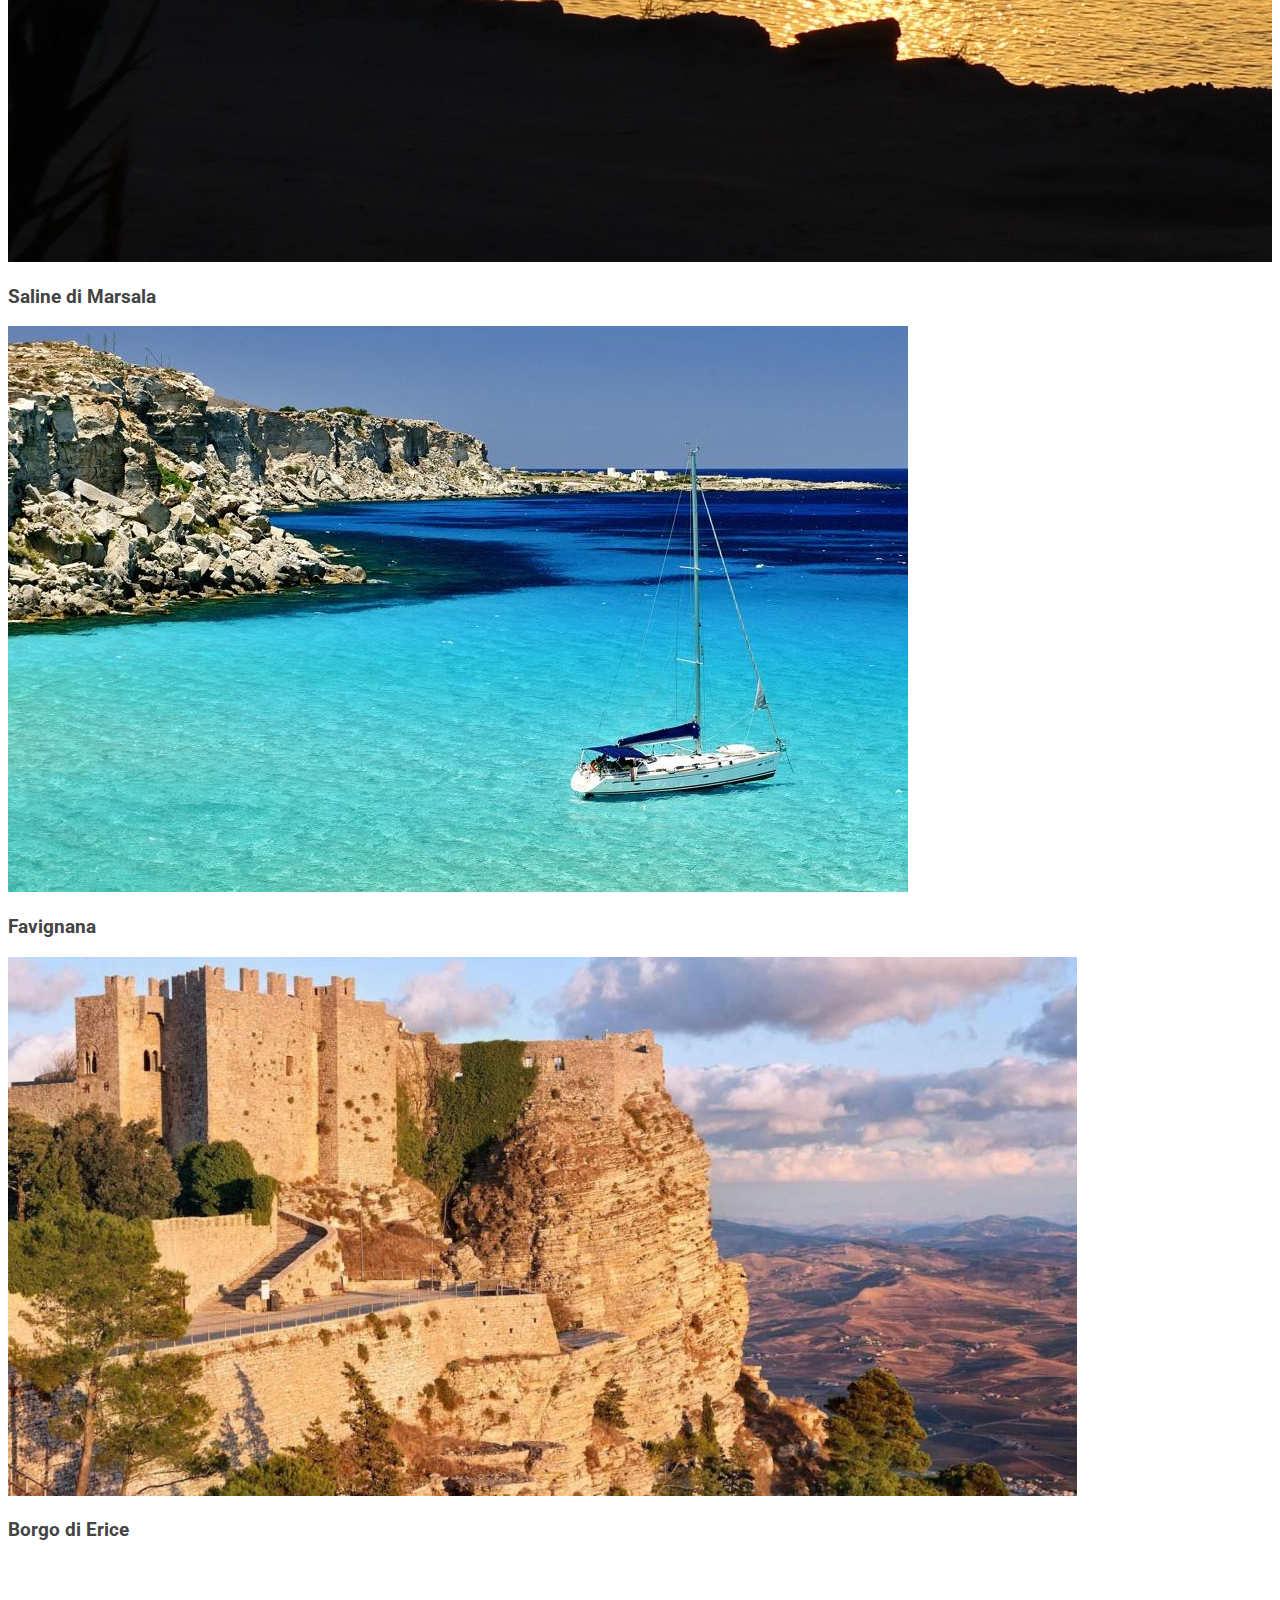
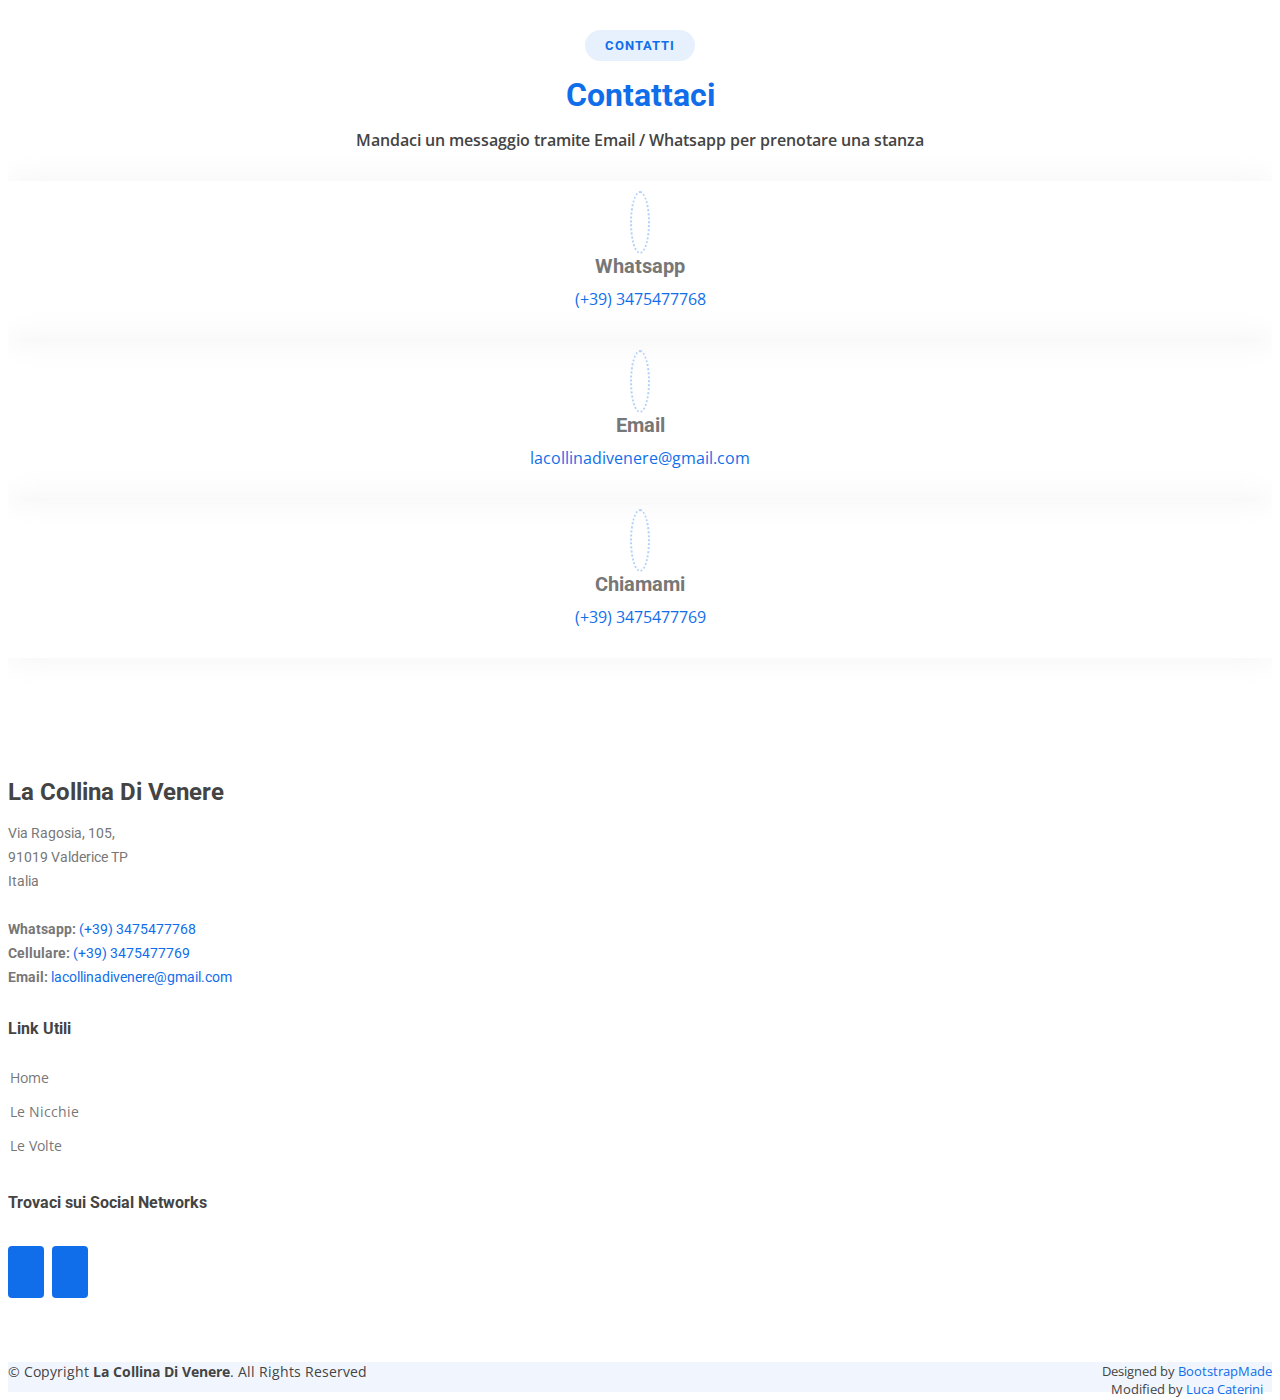
==== commit 3656b38f: "Update index.html" ====
--- a/index.html
+++ b/index.html
@@ -103,7 +103,7 @@
       <div class="container" data-aos="zoom-out" data-aos-delay="100">
         <div class="row">
           <div class="col-lg-6 col-md-6 d-flex">
-            <video class="home-video" width="100%">
+            <video class="home-video" width="100%" controls>
               <source src="assets/img/intro.mp4" type="video/mp4" />
             </video>
           </div>
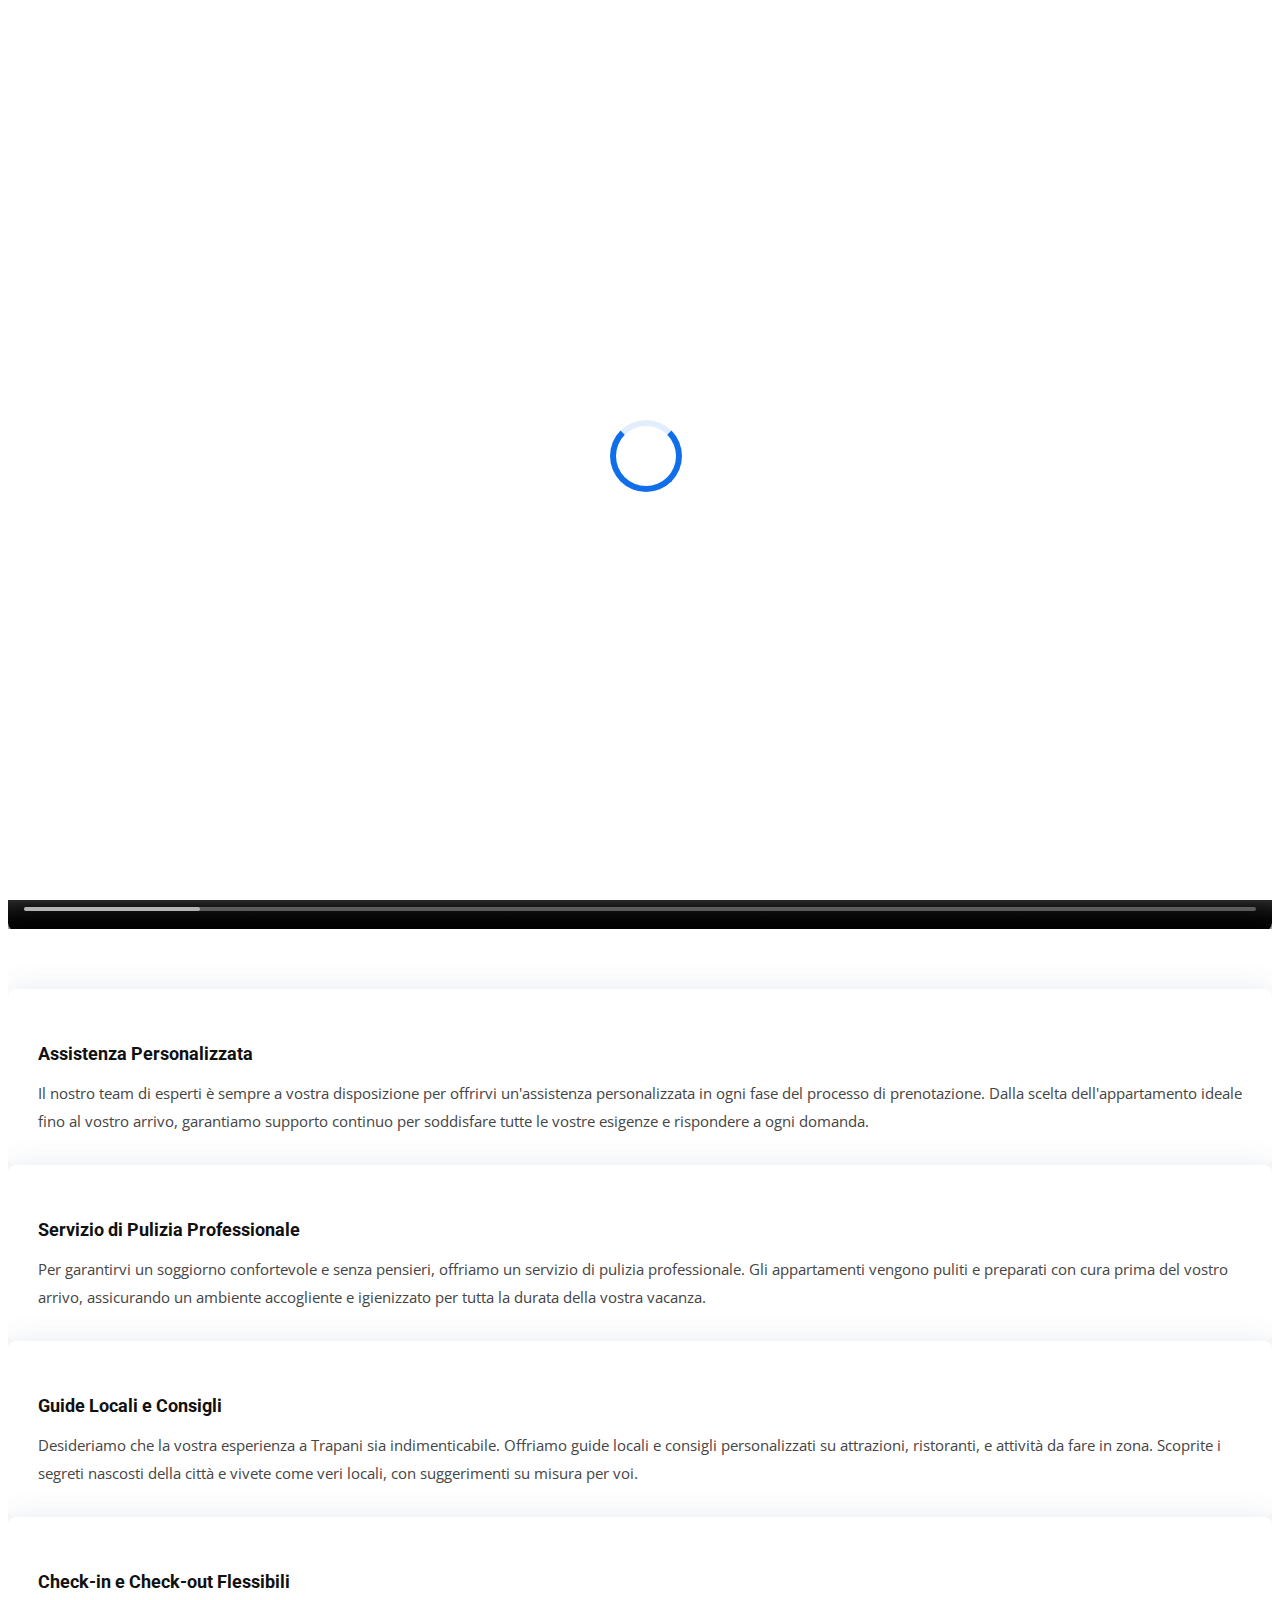
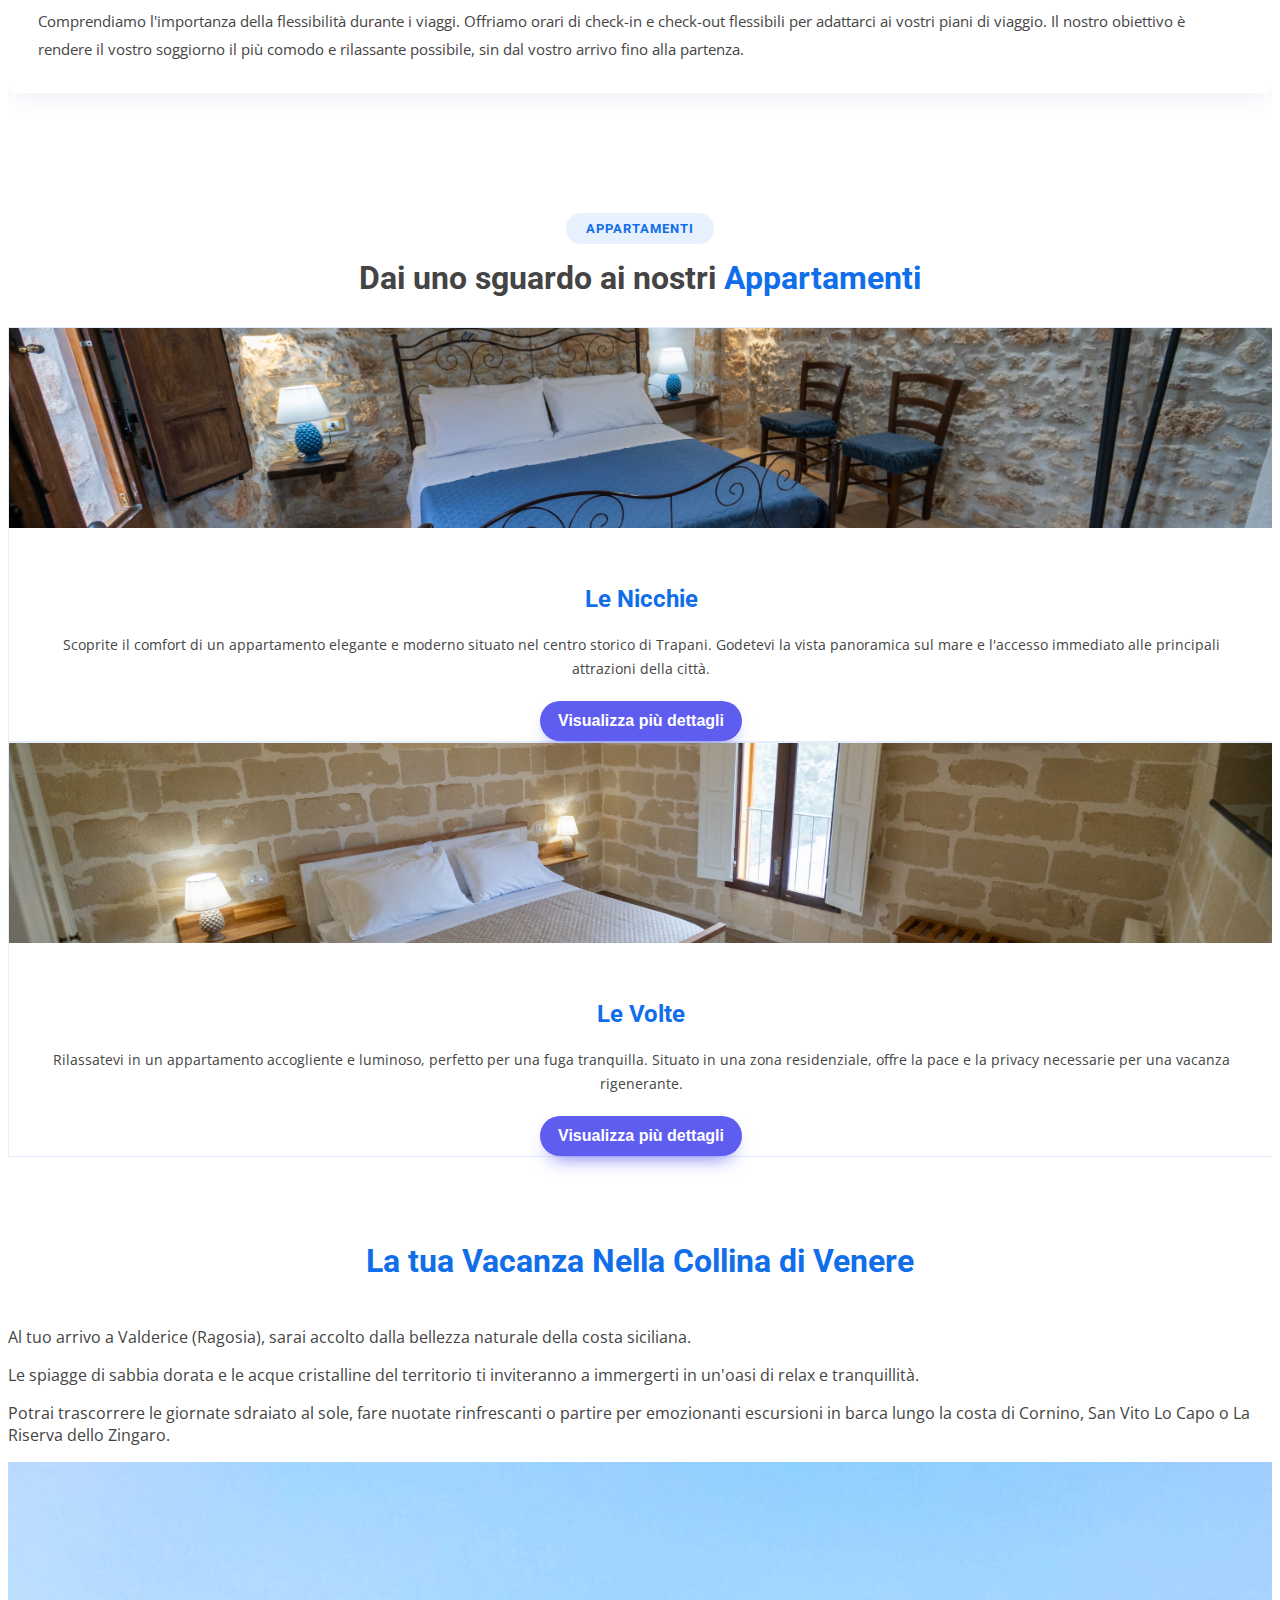
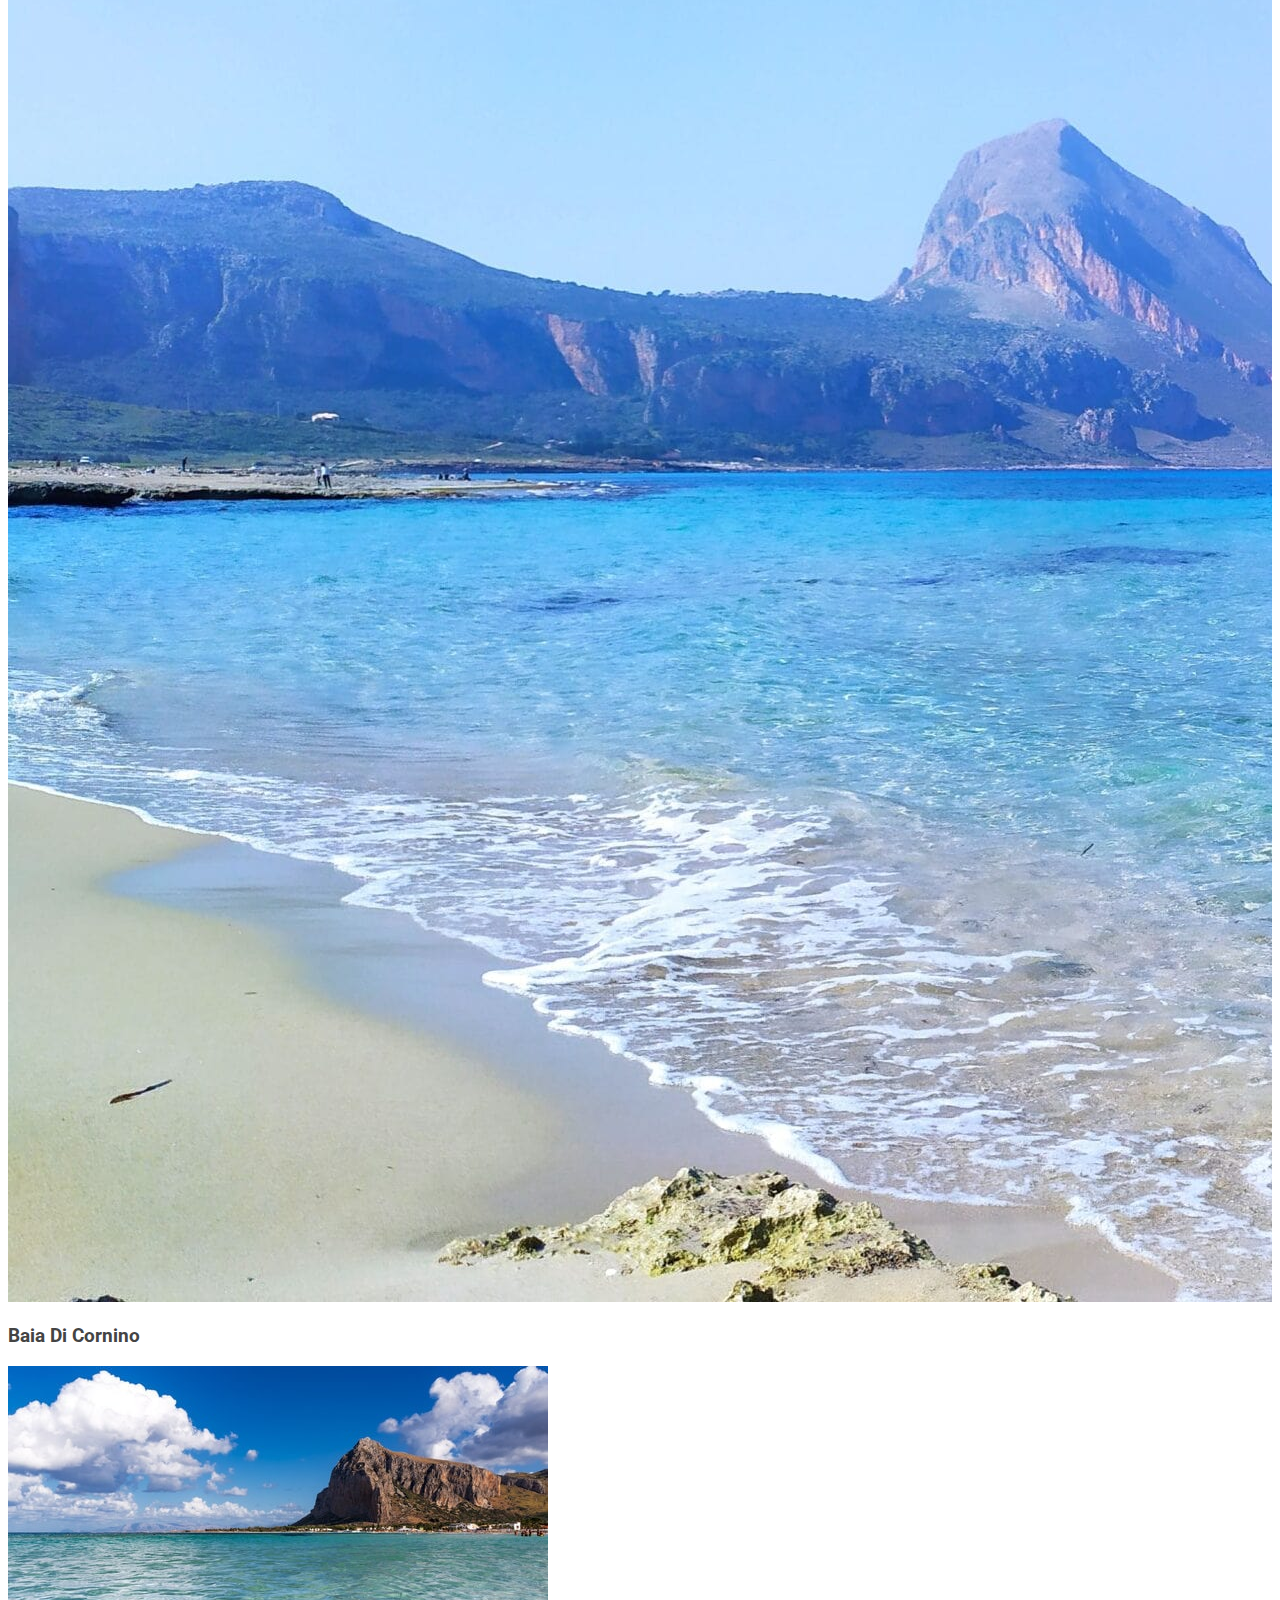
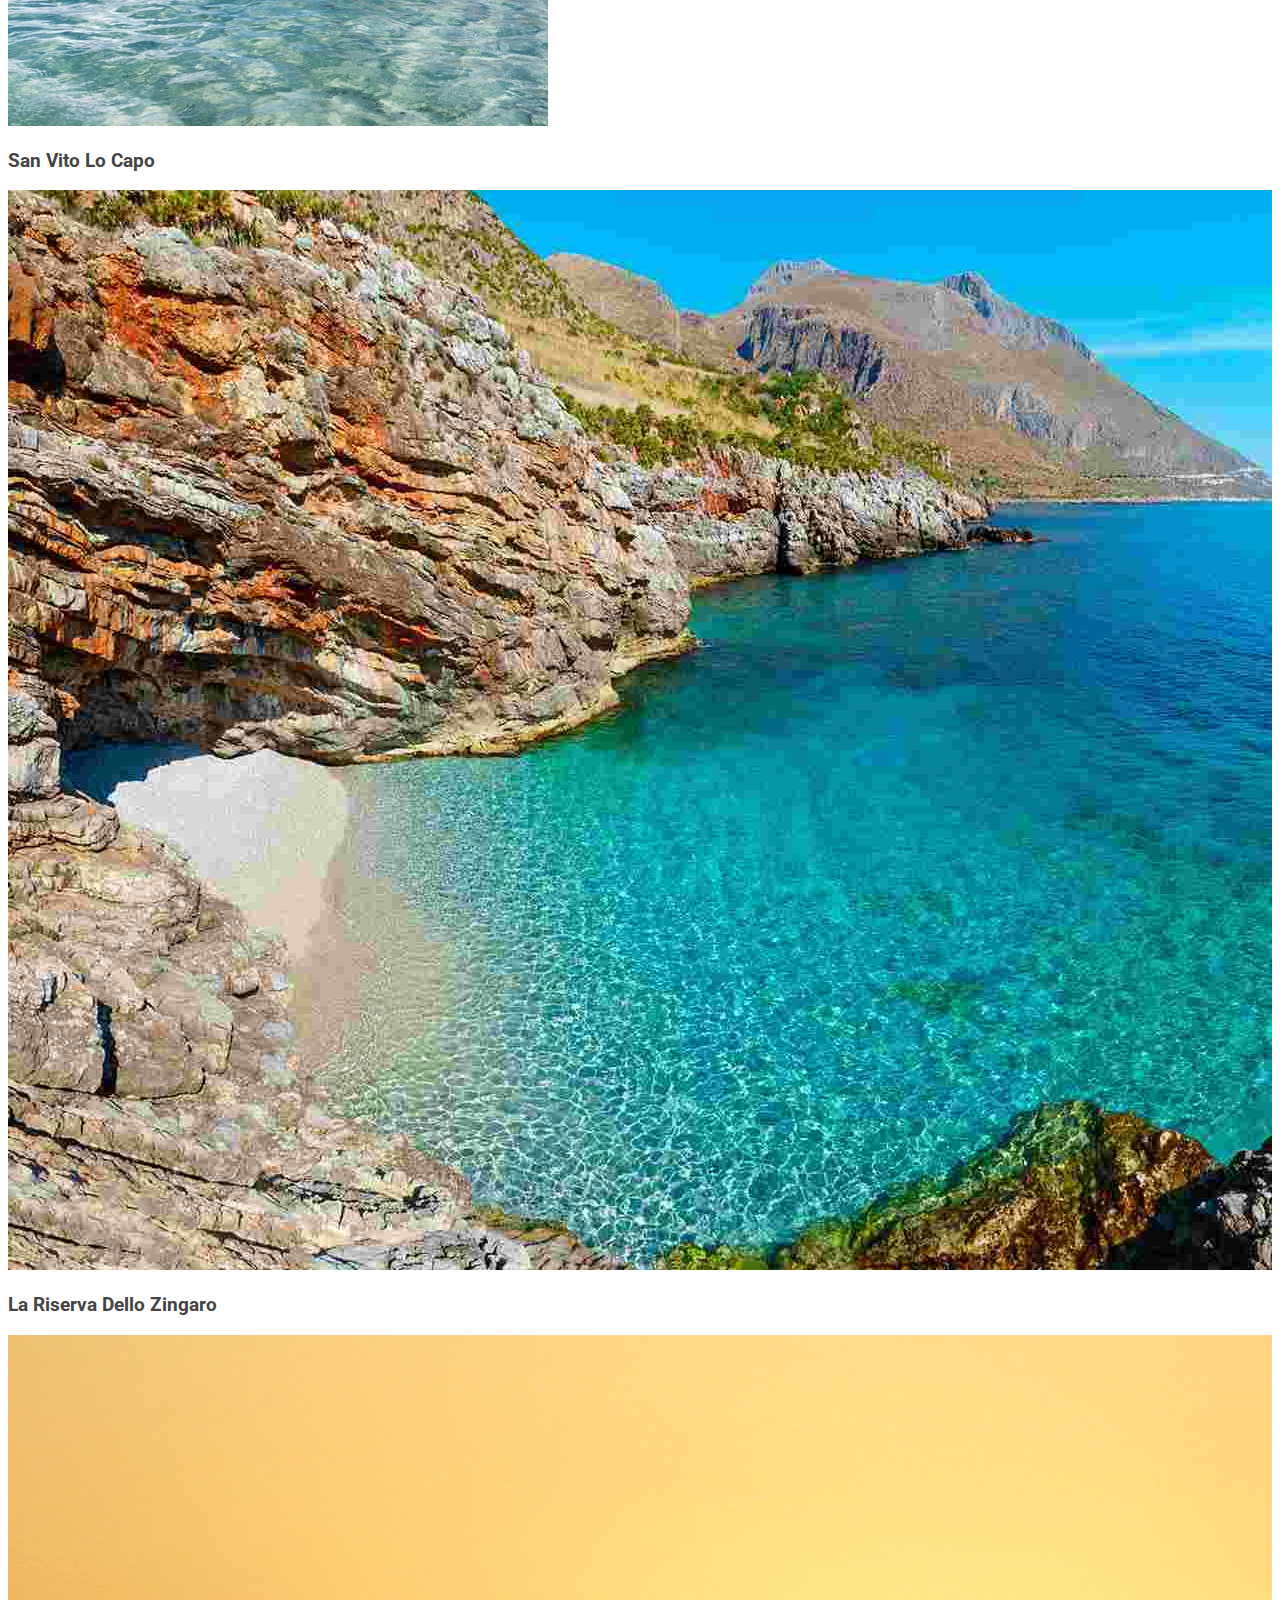
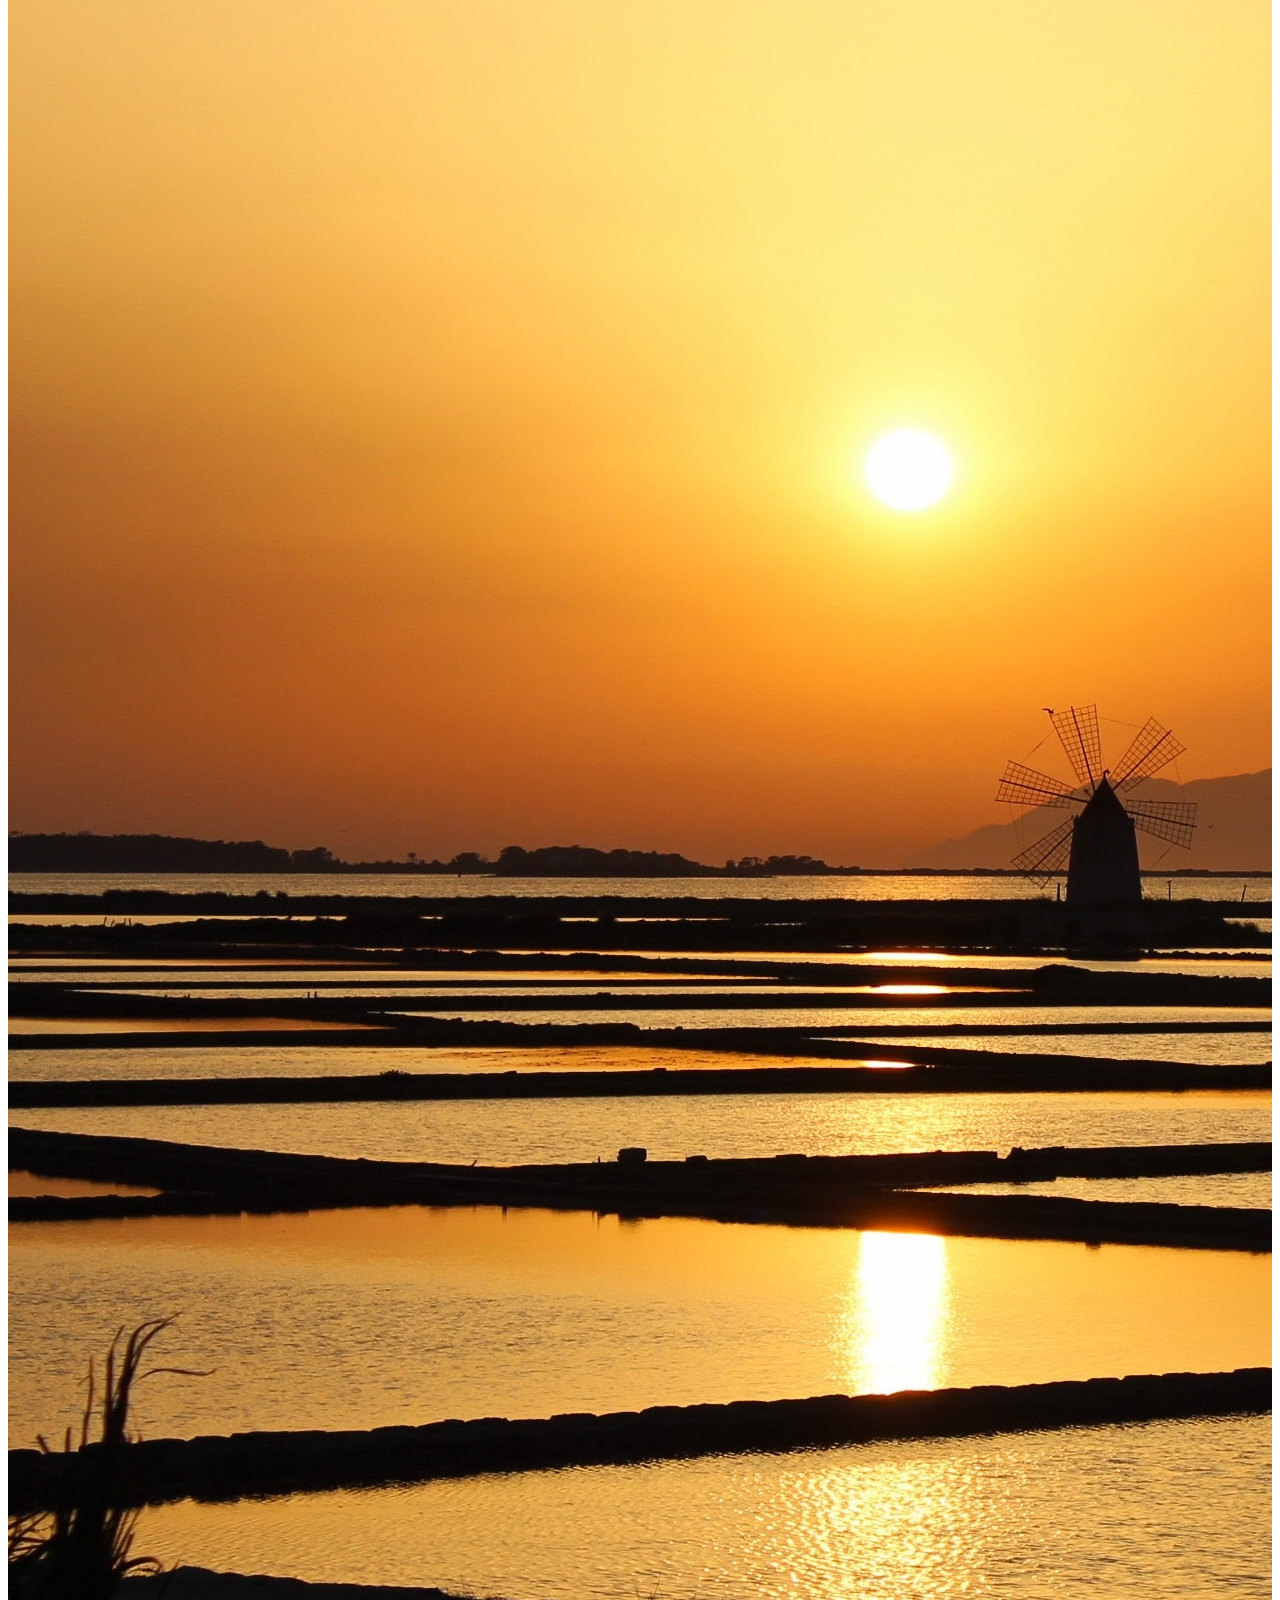
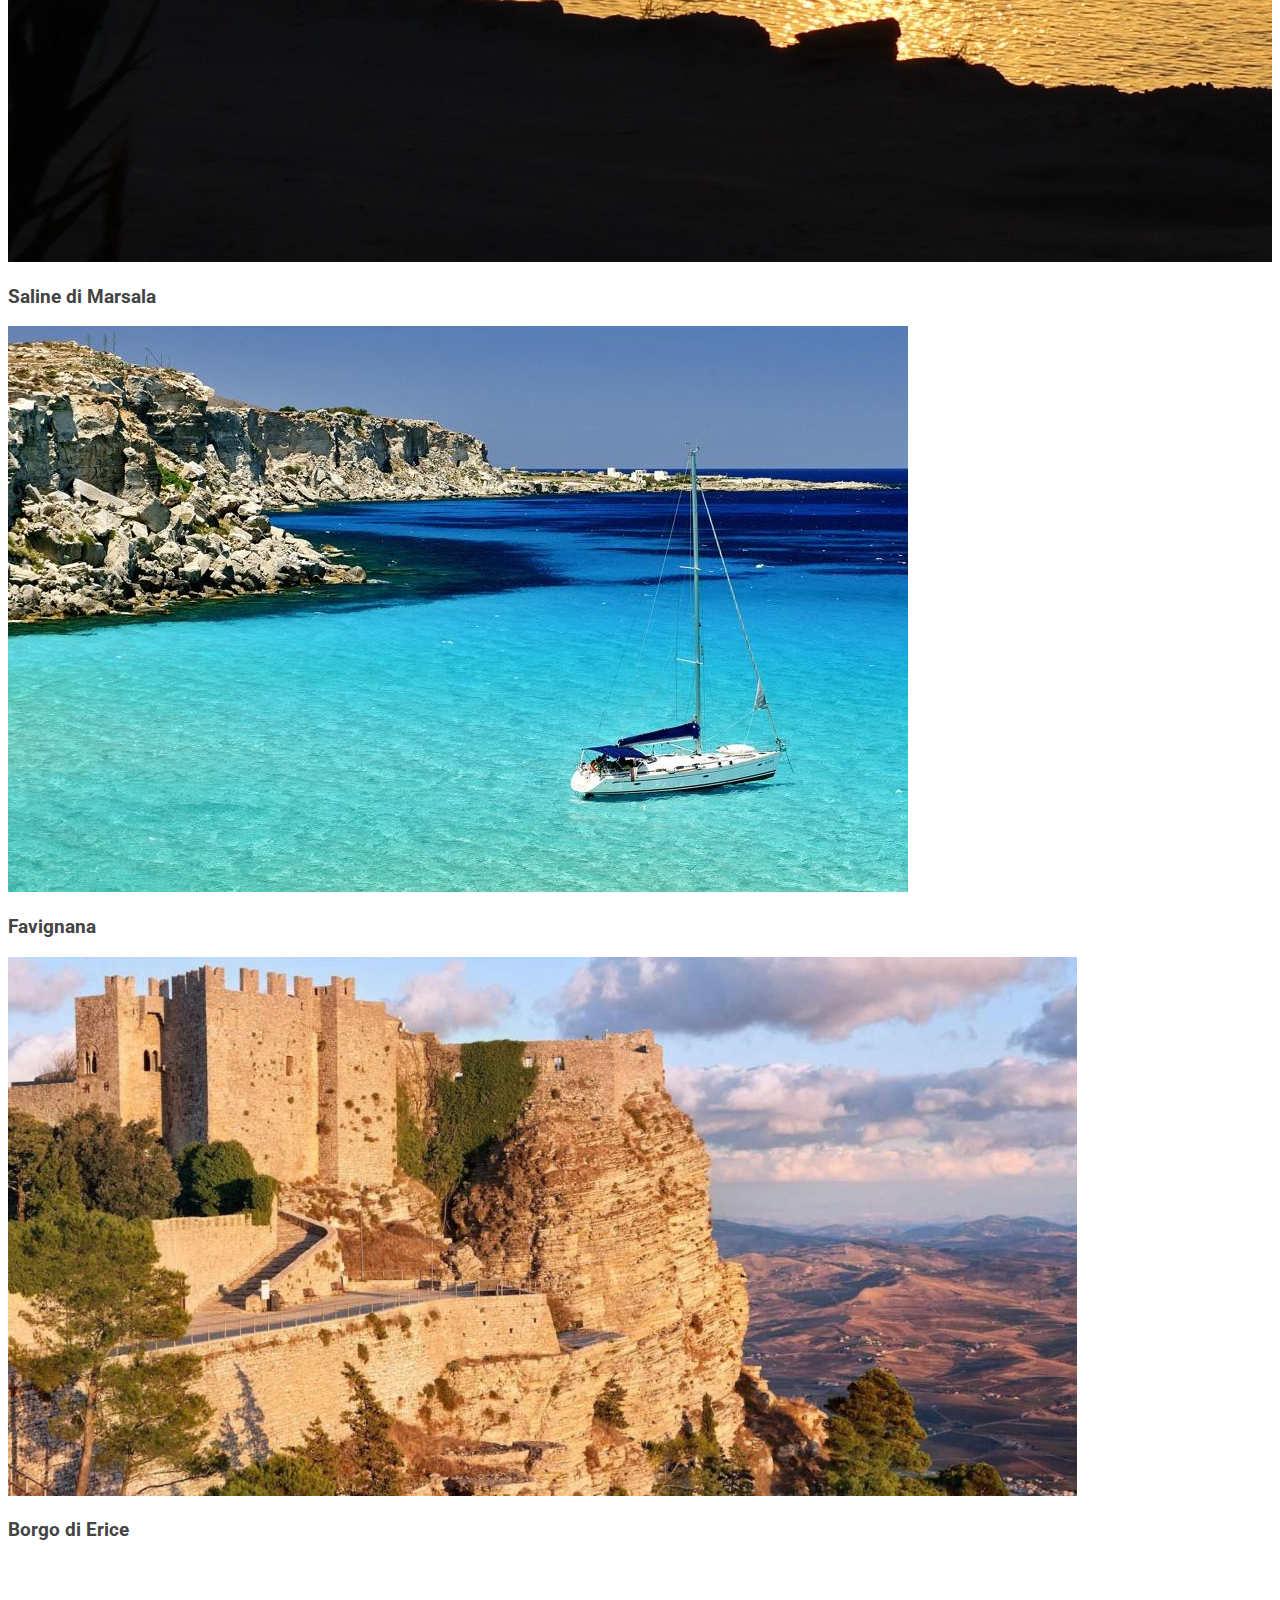
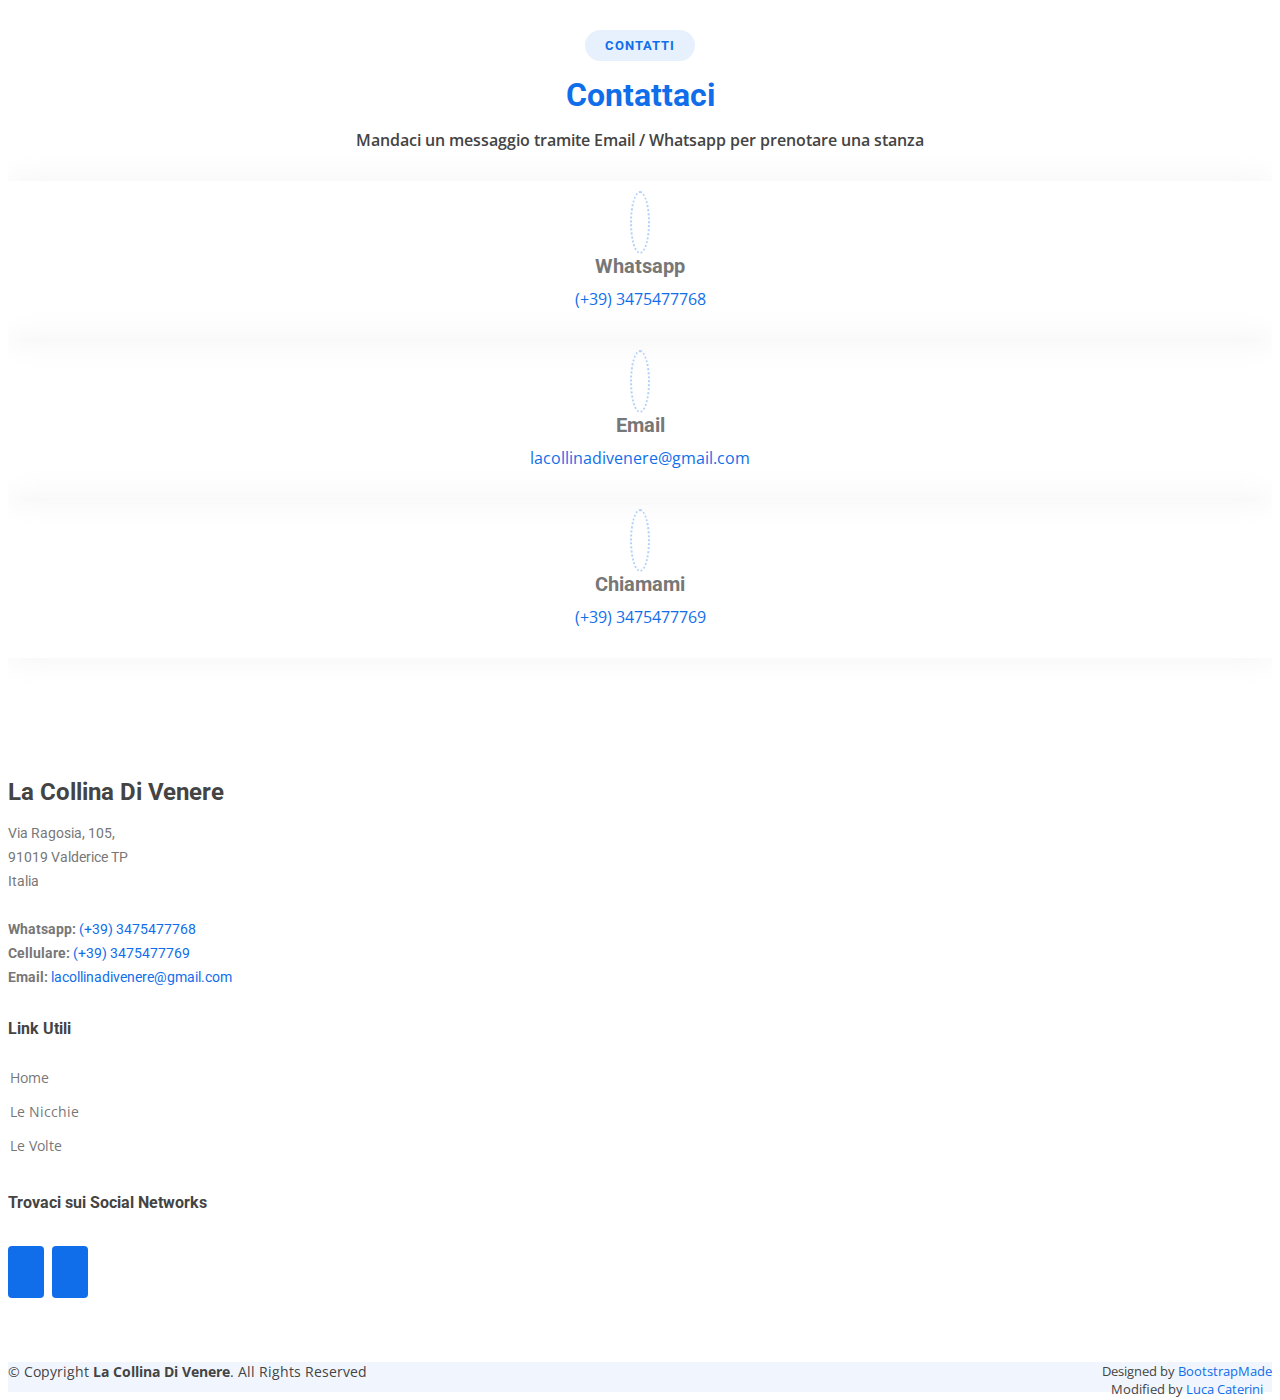
==== commit e730dafb: "Update index.html" ====
--- a/index.html
+++ b/index.html
@@ -103,7 +103,7 @@
       <div class="container" data-aos="zoom-out" data-aos-delay="100">
         <div class="row">
           <div class="col-lg-6 col-md-6 d-flex">
-            <video class="home-video" width="100%" controls>
+            <video class="home-video" width="100%" poster="assets/img/favicon.jpg" controls >
               <source src="assets/img/intro.mp4" type="video/mp4" />
             </video>
           </div>
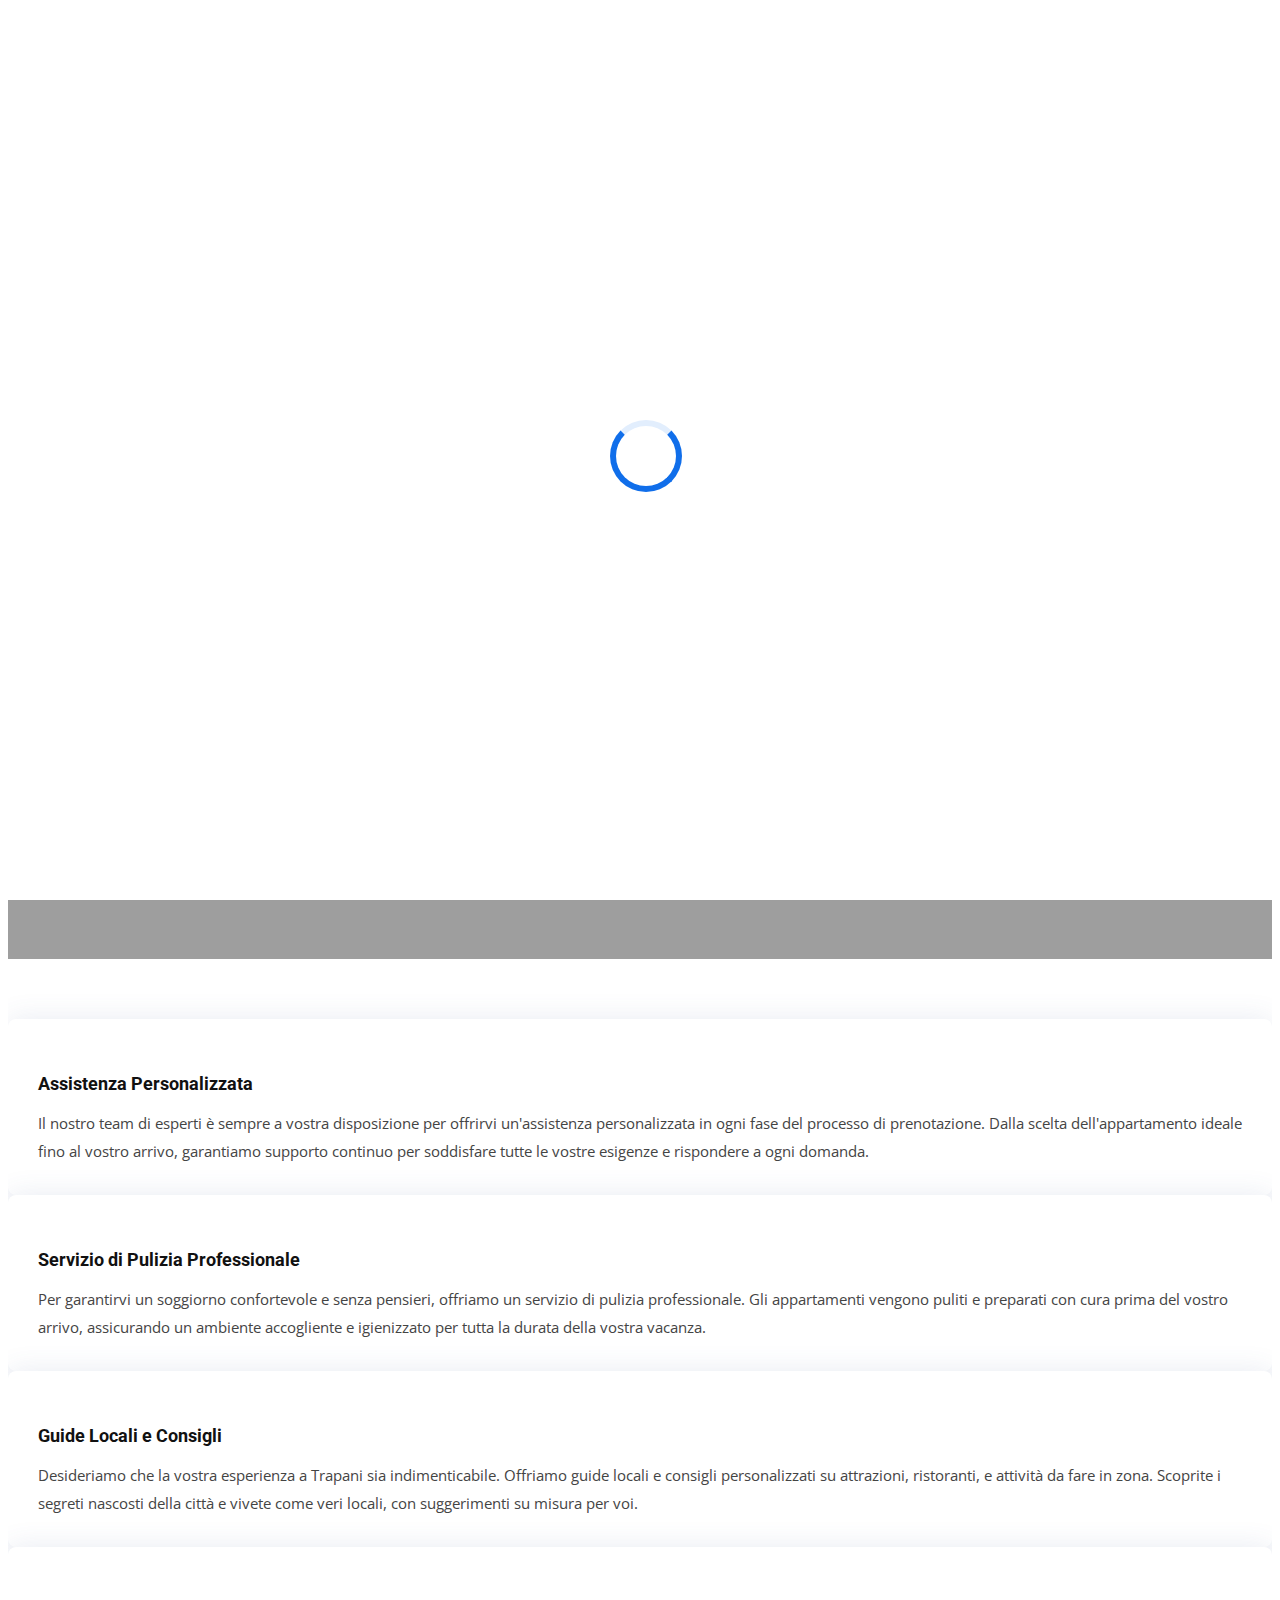
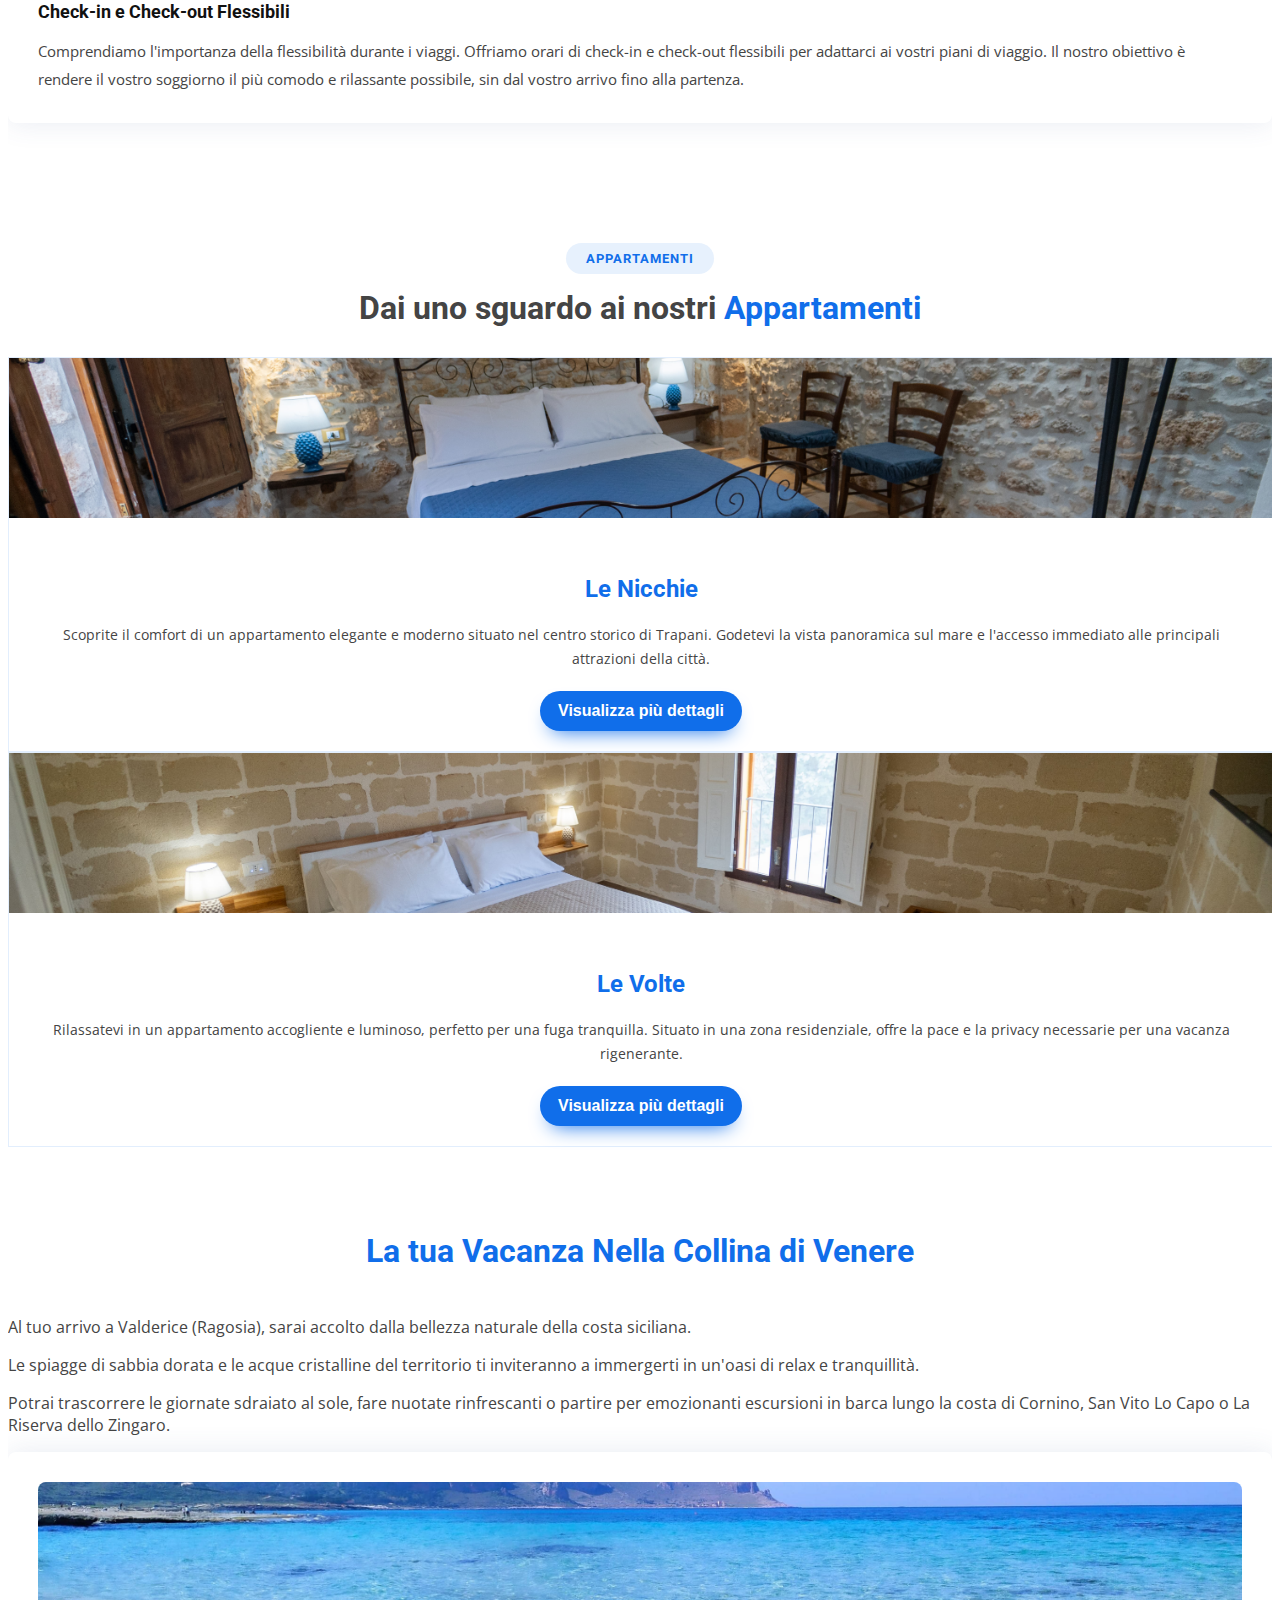
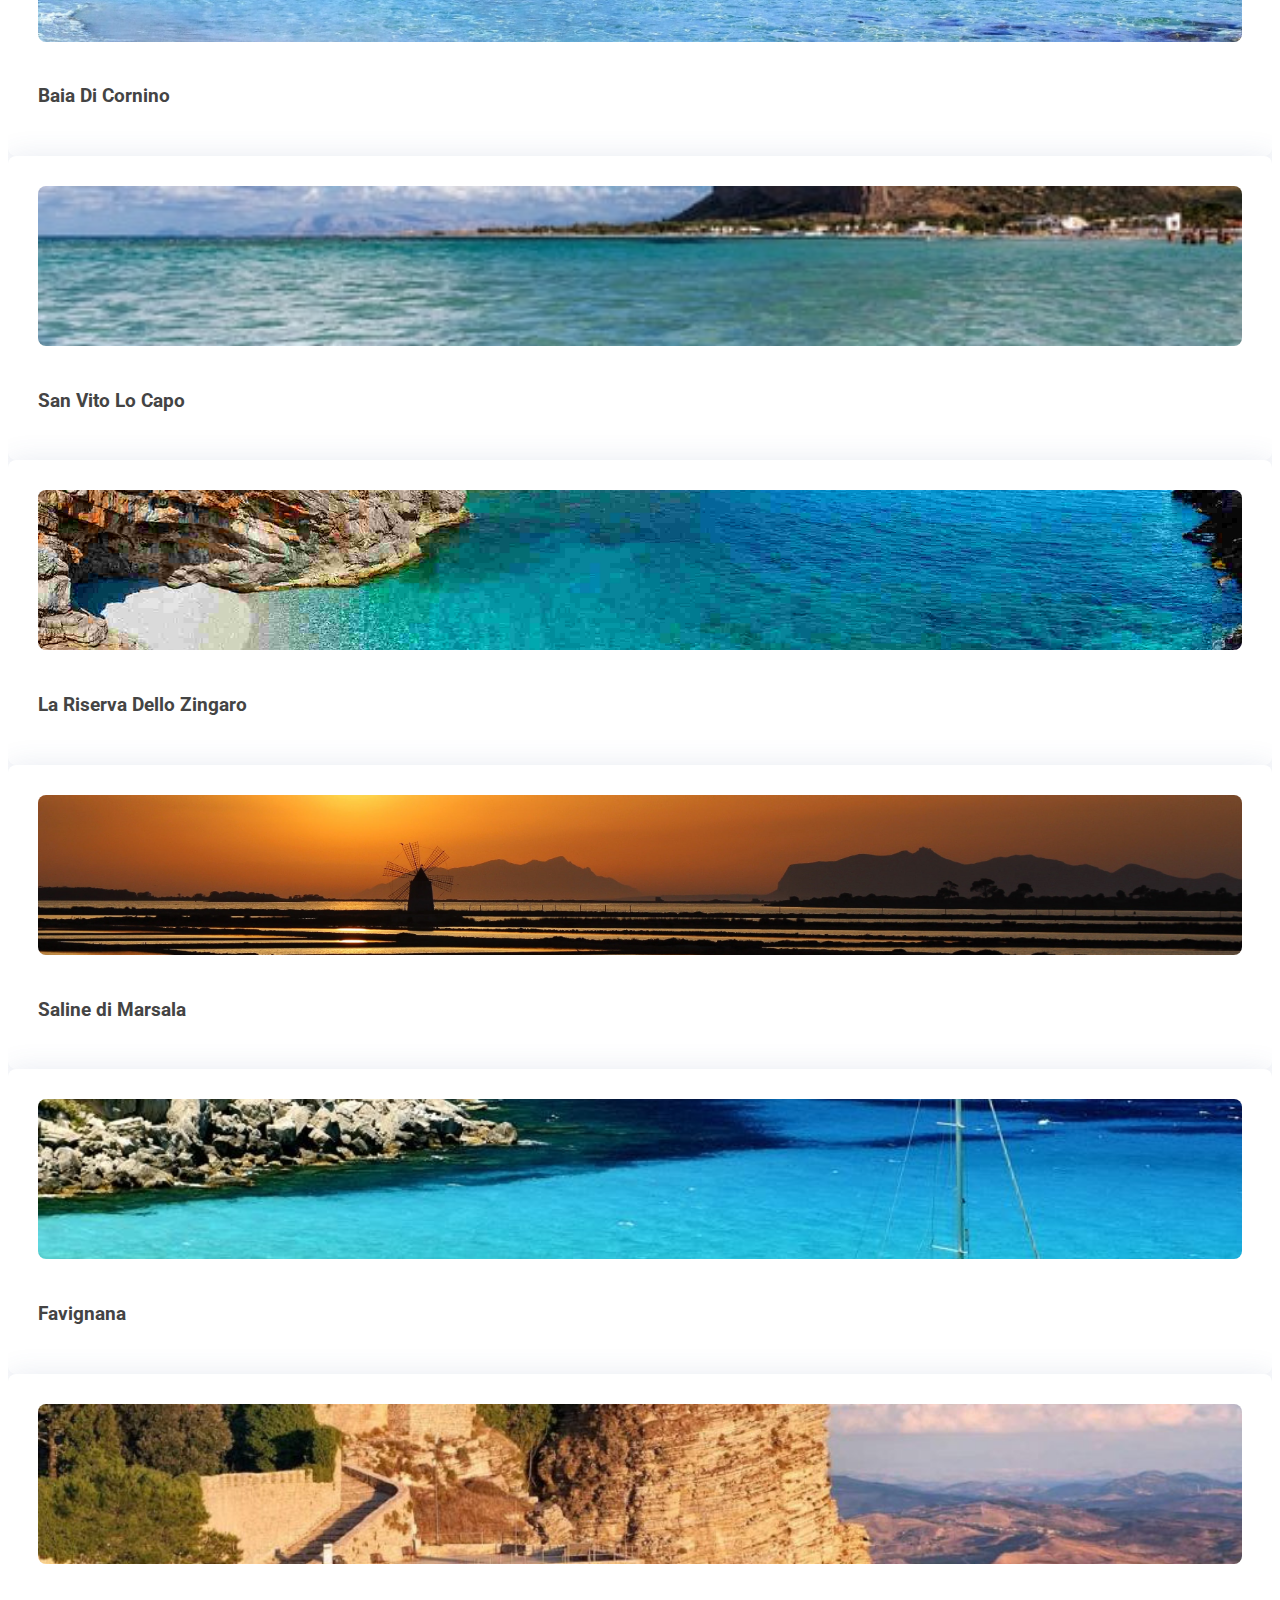
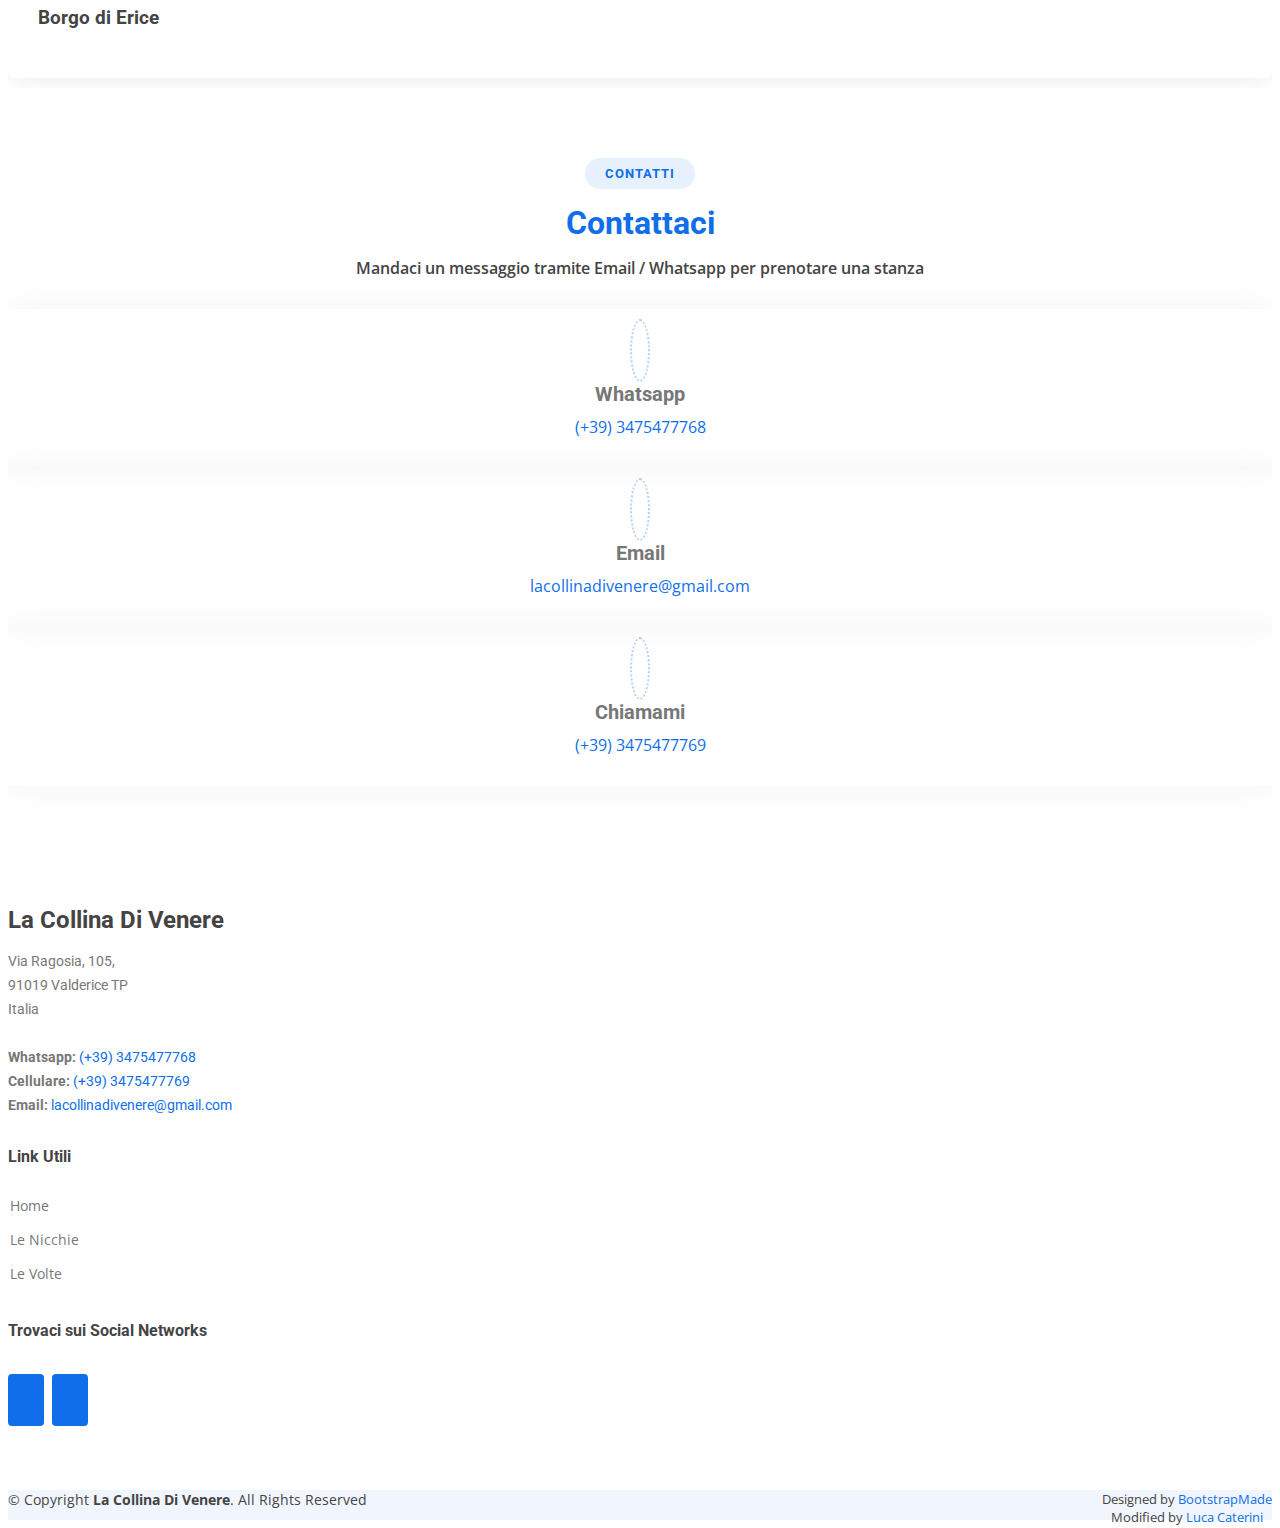
==== commit a4b7ca89: "update" ====
--- a/index.html
+++ b/index.html
@@ -58,8 +58,8 @@
               3475477768</a></i>
         </div>
         <div class="social-links d-none d-md-flex align-items-center">
-          <a href="#" class="facebook"><i class="bi bi-facebook"></i></a>
-          <a href="#" class="instagram"><i class="bi bi-instagram"></i></a>
+          <a href="https://www.facebook.com/people/La-Collina-di-Venere-Casa-Vacanze/61562319525554/" class="facebook"><i class="bi bi-facebook"></i></a>
+          <a href="https://www.instagram.com/lacollinadivenere" class="instagram"><i class="bi bi-instagram"></i></a>
         </div>
       </div>
     </section>
@@ -103,7 +103,7 @@
       <div class="container" data-aos="zoom-out" data-aos-delay="100">
         <div class="row">
           <div class="col-lg-6 col-md-6 d-flex">
-            <video class="home-video" width="100%" poster="assets/img/favicon.jpg" controls >
+            <video class="home-video" width="100%" preload="metadata" poster="assets/img/logo.png" controls >
               <source src="assets/img/intro.mp4" type="video/mp4" />
             </video>
           </div>
@@ -414,9 +414,9 @@
               <div class="col-lg-4 col-md-4 footer-links">
                 <h4>Trovaci sui Social Networks</h4>
                 <div class="social-links mt-3">
-                  <a href="#" class="facebook"><i
+                  <a href="https://www.facebook.com/people/La-Collina-di-Venere-Casa-Vacanze/61562319525554/" class="facebook"><i
                       class="bx bxl-facebook"></i></a>
-                  <a href="#" class="instagram"><i
+                  <a href="https://www.instagram.com/lacollinadivenere" class="instagram"><i
                       class="bx bxl-instagram"></i></a>
                 </div>
               </div>
--- a/assets/css/style.css
+++ b/assets/css/style.css
@@ -10,18 +10,18 @@
 # General
 --------------------------------------------------------------*/
 body {
-  font-family: "Open Sans", sans-serif;
-  color: #444444;
+    font-family: "Open Sans", sans-serif;
+    color: #444444;
 }
 
 a {
-  color: #106eea;
-  text-decoration: none;
+    color: #106eea;
+    text-decoration: none;
 }
 
 a:hover {
-  color: #3b8af2;
-  text-decoration: none;
+    color: #3b8af2;
+    text-decoration: none;
 }
 
 h1,
@@ -30,207 +30,209 @@
 h4,
 h5,
 h6 {
-  font-family: "Roboto", sans-serif;
+    font-family: "Roboto", sans-serif;
 }
 
 /*--------------------------------------------------------------
 # Preloader
 --------------------------------------------------------------*/
 #preloader {
-  position: fixed;
-  top: 0;
-  left: 0;
-  right: 0;
-  bottom: 0;
-  z-index: 9999;
-  overflow: hidden;
-  background: #fff;
+    position: fixed;
+    top: 0;
+    left: 0;
+    right: 0;
+    bottom: 0;
+    z-index: 9999;
+    overflow: hidden;
+    background: #fff;
 }
 
 #preloader:before {
-  content: "";
-  position: fixed;
-  top: calc(50% - 30px);
-  left: calc(50% - 30px);
-  border: 6px solid #106eea;
-  border-top-color: #e2eefd;
-  border-radius: 50%;
-  width: 60px;
-  height: 60px;
-  animation: animate-preloader 1s linear infinite;
+    content: "";
+    position: fixed;
+    top: calc(50% - 30px);
+    left: calc(50% - 30px);
+    border: 6px solid #106eea;
+    border-top-color: #e2eefd;
+    border-radius: 50%;
+    width: 60px;
+    height: 60px;
+    animation: animate-preloader 1s linear infinite;
 }
 
 @keyframes animate-preloader {
-  0% {
-    transform: rotate(0deg);
-  }
-
-  100% {
-    transform: rotate(360deg);
-  }
+    0% {
+        transform: rotate(0deg);
+    }
+
+    100% {
+        transform: rotate(360deg);
+    }
 }
 
 /*--------------------------------------------------------------
 # Back to top button
 --------------------------------------------------------------*/
 .back-to-top {
-  position: fixed;
-  visibility: hidden;
-  opacity: 0;
-  right: 15px;
-  bottom: 15px;
-  z-index: 996;
-  background: #106eea;
-  width: 40px;
-  height: 40px;
-  border-radius: 4px;
-  transition: all 0.4s;
+    position: fixed;
+    visibility: hidden;
+    opacity: 0;
+    right: 15px;
+    bottom: 15px;
+    z-index: 996;
+    background: #106eea;
+    width: 40px;
+    height: 40px;
+    border-radius: 4px;
+    transition: all 0.4s;
 }
 
 .back-to-top i {
-  font-size: 28px;
-  color: #fff;
-  line-height: 0;
+    font-size: 28px;
+    color: #fff;
+    line-height: 0;
 }
 
 .back-to-top:hover {
-  background: #3284f1;
-  color: #fff;
+    background: #3284f1;
+    color: #fff;
 }
 
 .back-to-top.active {
-  visibility: visible;
-  opacity: 1;
+    visibility: visible;
+    opacity: 1;
 }
 
 /*--------------------------------------------------------------
 # Disable aos animation delay on mobile devices
 --------------------------------------------------------------*/
 @media screen and (max-width: 768px) {
-  [data-aos-delay] {
-    transition-delay: 0 !important;
-  }
+    [data-aos-delay] {
+        transition-delay: 0 !important;
+    }
 }
 
 /*--------------------------------------------------------------
 # Top Bar
 --------------------------------------------------------------*/
 #topbar {
-  background: #106eea;
-  height: 40px;
-  font-size: 14px;
-  transition: all 0.5s;
-  color: #fff;
-  padding: 0;
+    background: #106eea;
+    height: 40px;
+    font-size: 14px;
+    transition: all 0.5s;
+    color: #fff;
+    padding: 0;
 }
 
 #topbar .contact-info i {
-  font-style: normal;
-  color: #fff;
+    font-style: normal;
+    color: #fff;
 }
 
 #topbar .contact-info i a,
 #topbar .contact-info i span {
-  padding-left: 5px;
-  color: #fff;
+    padding-left: 5px;
+    color: #fff;
 }
 
 #topbar .contact-info i a {
-  line-height: 0;
-  transition: 0.3s;
-  transition: 0.3s;
+    line-height: 0;
+    transition: 0.3s;
+    transition: 0.3s;
 }
 
 #topbar .contact-info i a:hover {
-  color: #fff;
-  text-decoration: underline;
+    color: #fff;
+    text-decoration: underline;
 }
 
 #topbar .social-links a {
-  color: rgba(255, 255, 255, 0.7);
-  line-height: 0;
-  transition: 0.3s;
-  margin-left: 20px;
+    color: rgba(255, 255, 255, 0.7);
+    line-height: 0;
+    transition: 0.3s;
+    margin-left: 20px;
 }
 
 #topbar .social-links a:hover {
-  color: white;
-}
+    color: white;
+}
+
 @media (max-width: 768px) {
 
-  #topbar{
-    float: none;
-    text-align: center;
-    padding: 2px 0;
-    font-size: 11px;
-  }
-}
+    #topbar {
+        float: none;
+        text-align: center;
+        padding: 2px 0;
+        font-size: 11px;
+    }
+}
+
 /*--------------------------------------------------------------
 # Header
 --------------------------------------------------------------*/
 #header {
-  background: #fff;
-  transition: all 0.5s;
-  z-index: 997;
-  height: 86px;
-  box-shadow: 0px 2px 15px rgba(0, 0, 0, 0.1);
+    background: #fff;
+    transition: all 0.5s;
+    z-index: 997;
+    height: 86px;
+    box-shadow: 0px 2px 15px rgba(0, 0, 0, 0.1);
 }
 
 #header.fixed-top {
-  height: 70px;
+    height: 70px;
 }
 
 #header .logo {
-  font-size: 30px;
-  margin: 0;
-  padding: 0;
-  height: inherit;
-  line-height: 1;
-  font-weight: 600;
-  letter-spacing: 0.8px;
-  font-family: "Poppins", sans-serif;
+    font-size: 30px;
+    margin: 0;
+    padding: 0;
+    height: inherit;
+    line-height: 1;
+    font-weight: 600;
+    letter-spacing: 0.8px;
+    font-family: "Poppins", sans-serif;
 }
 
 .header-container {
-  height: inherit;
+    height: inherit;
 }
 
 #header .logo a {
-  color: #222222;
+    color: #222222;
 }
 
 #header .logo a span {
-  color: #106eea;
+    color: #106eea;
 }
 
 #header .logo-img {
-  width: 100px;
-  height: 100px;
+    width: 100px;
+    height: 100px;
 }
 
 #header .logo-text p {
-  margin: unset;
+    margin: unset;
 }
 
 #header .logo h1,
 .logo h3 {
-  margin: 0;
-  /* Rimuove margini dai titoli */
+    margin: 0;
+    /* Rimuove margini dai titoli */
 }
 
 #header .logo h1 {
-  font-size: 24px;
+    font-size: 24px;
 }
 
 #header .logo h3 {
-  font-size: 18px;
-  /* Imposta la dimensione del font per il sottotitolo */
-  color: #106eea;
-  /* Imposta il colore del sottotitolo */
+    font-size: 18px;
+    /* Imposta la dimensione del font per il sottotitolo */
+    color: #106eea;
+    /* Imposta il colore del sottotitolo */
 }
 
 .scrolled-offset {
-  margin-top: 70px;
+    margin-top: 70px;
 }
 
 /*--------------------------------------------------------------
@@ -240,1787 +242,1881 @@
 * Desktop Navigation
 */
 .navbar {
-  padding: 0;
+    padding: 0;
 }
 
 .navbar ul {
-  margin: 0;
-  padding: 0;
-  display: flex;
-  list-style: none;
-  align-items: center;
+    margin: 0;
+    padding: 0;
+    display: flex;
+    list-style: none;
+    align-items: center;
 }
 
 .navbar li {
-  position: relative;
-}
-
-.navbar>ul>li {
-  white-space: nowrap;
-  padding: 10px 0 10px 28px;
+    position: relative;
+}
+
+.navbar > ul > li {
+    white-space: nowrap;
+    padding: 10px 0 10px 28px;
 }
 
 .navbar a,
 .navbar a:focus {
-  display: flex;
-  align-items: center;
-  justify-content: space-between;
-  padding: 0 3px;
-  font-size: 15px;
-  font-weight: 600;
-  color: #222222;
-  white-space: nowrap;
-  transition: 0.3s;
-  position: relative;
+    display: flex;
+    align-items: center;
+    justify-content: space-between;
+    padding: 0 3px;
+    font-size: 15px;
+    font-weight: 600;
+    color: #222222;
+    white-space: nowrap;
+    transition: 0.3s;
+    position: relative;
 }
 
 .navbar a i,
 .navbar a:focus i {
-  font-size: 12px;
-  line-height: 0;
-  margin-left: 5px;
-}
-
-.navbar>ul>li>a:before {
-  content: "";
-  position: absolute;
-  width: 100%;
-  height: 2px;
-  bottom: -6px;
-  left: 0;
-  background-color: #106eea;
-  visibility: hidden;
-  width: 0px;
-  transition: all 0.3s ease-in-out 0s;
+    font-size: 12px;
+    line-height: 0;
+    margin-left: 5px;
+}
+
+.navbar > ul > li > a:before {
+    content: "";
+    position: absolute;
+    width: 100%;
+    height: 2px;
+    bottom: -6px;
+    left: 0;
+    background-color: #106eea;
+    visibility: hidden;
+    width: 0px;
+    transition: all 0.3s ease-in-out 0s;
 }
 
 .navbar a:hover:before,
-.navbar li:hover>a:before,
+.navbar li:hover > a:before,
 .navbar .active:before {
-  visibility: visible;
-  width: 100%;
+    visibility: visible;
+    width: 100%;
 }
 
 .navbar a:hover,
 .navbar .active,
 .navbar .active:focus,
-.navbar li:hover>a {
-  color: #106eea;
+.navbar li:hover > a {
+    color: #106eea;
 }
 
 .navbar .dropdown ul {
-  display: block;
-  position: absolute;
-  left: 28px;
-  top: calc(100% + 30px);
-  margin: 0;
-  padding: 10px 0;
-  z-index: 99;
-  opacity: 0;
-  visibility: hidden;
-  background: #fff;
-  box-shadow: 0px 0px 30px rgba(127, 137, 161, 0.25);
-  transition: 0.3s;
+    display: block;
+    position: absolute;
+    left: 28px;
+    top: calc(100% + 30px);
+    margin: 0;
+    padding: 10px 0;
+    z-index: 99;
+    opacity: 0;
+    visibility: hidden;
+    background: #fff;
+    box-shadow: 0px 0px 30px rgba(127, 137, 161, 0.25);
+    transition: 0.3s;
 }
 
 .navbar .dropdown ul li {
-  min-width: 200px;
+    min-width: 200px;
 }
 
 .navbar .dropdown ul a {
-  padding: 10px 20px;
-  font-weight: 400;
+    padding: 10px 20px;
+    font-weight: 400;
 }
 
 .navbar .dropdown ul a i {
-  font-size: 12px;
+    font-size: 12px;
 }
 
 .navbar .dropdown ul a:hover,
 .navbar .dropdown ul .active:hover,
-.navbar .dropdown ul li:hover>a {
-  color: #106eea;
-}
-
-.navbar .dropdown:hover>ul {
-  opacity: 1;
-  top: 100%;
-  visibility: visible;
+.navbar .dropdown ul li:hover > a {
+    color: #106eea;
+}
+
+.navbar .dropdown:hover > ul {
+    opacity: 1;
+    top: 100%;
+    visibility: visible;
 }
 
 .navbar .dropdown .dropdown ul {
-  top: 0;
-  left: calc(100% - 30px);
-  visibility: hidden;
-}
-
-.navbar .dropdown .dropdown:hover>ul {
-  opacity: 1;
-  top: 0;
-  left: 100%;
-  visibility: visible;
+    top: 0;
+    left: calc(100% - 30px);
+    visibility: hidden;
+}
+
+.navbar .dropdown .dropdown:hover > ul {
+    opacity: 1;
+    top: 0;
+    left: 100%;
+    visibility: visible;
 }
 
 .navbar-img {
-  height: 100%;
+    height: 100%;
 }
 
 @media (max-width: 1366px) {
-  .navbar .dropdown .dropdown ul {
-    left: -90%;
-  }
-
-  .navbar .dropdown .dropdown:hover>ul {
-    left: -100%;
-  }
+    .navbar .dropdown .dropdown ul {
+        left: -90%;
+    }
+
+    .navbar .dropdown .dropdown:hover > ul {
+        left: -100%;
+    }
 }
 
 /**
 * Mobile Navigation
 */
 .mobile-nav-toggle {
-  color: #222222;
-  font-size: 28px;
-  cursor: pointer;
-  display: none;
-  line-height: 0;
-  transition: 0.5s;
+    color: #222222;
+    font-size: 28px;
+    cursor: pointer;
+    display: none;
+    line-height: 0;
+    transition: 0.5s;
 }
 
 .mobile-nav-toggle.bi-x {
-  color: #fff;
+    color: #fff;
 }
 
 @media (max-width: 991px) {
-  .mobile-nav-toggle {
+    .mobile-nav-toggle {
+        display: block;
+    }
+
+    .navbar ul {
+        display: none;
+    }
+}
+
+.navbar-mobile {
+    position: fixed;
+    overflow: hidden;
+    top: 0;
+    right: 0;
+    left: 0;
+    bottom: 0;
+    background: rgba(9, 9, 9, 0.9);
+    transition: 0.3s;
+    z-index: 999;
+}
+
+.navbar-mobile .mobile-nav-toggle {
+    position: absolute;
+    top: 15px;
+    right: 15px;
+}
+
+.navbar-mobile ul {
     display: block;
-  }
-
-  .navbar ul {
-    display: none;
-  }
-}
-
-.navbar-mobile {
-  position: fixed;
-  overflow: hidden;
-  top: 0;
-  right: 0;
-  left: 0;
-  bottom: 0;
-  background: rgba(9, 9, 9, 0.9);
-  transition: 0.3s;
-  z-index: 999;
-}
-
-.navbar-mobile .mobile-nav-toggle {
-  position: absolute;
-  top: 15px;
-  right: 15px;
-}
-
-.navbar-mobile ul {
-  display: block;
-  position: absolute;
-  top: 55px;
-  right: 15px;
-  bottom: 15px;
-  left: 15px;
-  padding: 10px 0;
-  background-color: #fff;
-  overflow-y: auto;
-  transition: 0.3s;
+    position: absolute;
+    top: 55px;
+    right: 15px;
+    bottom: 15px;
+    left: 15px;
+    padding: 10px 0;
+    background-color: #fff;
+    overflow-y: auto;
+    transition: 0.3s;
 }
 
 .navbar-mobile a,
 .navbar-mobile a:focus {
-  padding: 10px 20px;
-  font-size: 15px;
-  color: #222222;
-}
-
-.navbar-mobile>ul>li {
-  padding: 0;
+    padding: 10px 20px;
+    font-size: 15px;
+    color: #222222;
+}
+
+.navbar-mobile > ul > li {
+    padding: 0;
 }
 
 .navbar-mobile a:hover:before,
-.navbar-mobile li:hover>a:before,
+.navbar-mobile li:hover > a:before,
 .navbar-mobile .active:before {
-  visibility: hidden;
+    visibility: hidden;
 }
 
 .navbar-mobile a:hover,
 .navbar-mobile .active,
-.navbar-mobile li:hover>a {
-  color: #106eea;
+.navbar-mobile li:hover > a {
+    color: #106eea;
 }
 
 .navbar-mobile .getstarted,
 .navbar-mobile .getstarted:focus {
-  margin: 15px;
+    margin: 15px;
 }
 
 .navbar-mobile .dropdown ul {
-  position: static;
-  display: none;
-  margin: 10px 20px;
-  padding: 10px 0;
-  z-index: 99;
-  opacity: 1;
-  visibility: visible;
-  background: #fff;
-  box-shadow: 0px 0px 30px rgba(127, 137, 161, 0.25);
+    position: static;
+    display: none;
+    margin: 10px 20px;
+    padding: 10px 0;
+    z-index: 99;
+    opacity: 1;
+    visibility: visible;
+    background: #fff;
+    box-shadow: 0px 0px 30px rgba(127, 137, 161, 0.25);
 }
 
 .navbar-mobile .dropdown ul li {
-  min-width: 200px;
+    min-width: 200px;
 }
 
 .navbar-mobile .dropdown ul a {
-  padding: 10px 20px;
+    padding: 10px 20px;
 }
 
 .navbar-mobile .dropdown ul a i {
-  font-size: 12px;
+    font-size: 12px;
 }
 
 .navbar-mobile .dropdown ul a:hover,
 .navbar-mobile .dropdown ul .active:hover,
-.navbar-mobile .dropdown ul li:hover>a {
-  color: #106eea;
-}
-
-.navbar-mobile .dropdown>.dropdown-active {
-  display: block;
+.navbar-mobile .dropdown ul li:hover > a {
+    color: #106eea;
+}
+
+.navbar-mobile .dropdown > .dropdown-active {
+    display: block;
 }
 
 /*--------------------------------------------------------------
 # Hero Section
 --------------------------------------------------------------*/
 #hero {
-  width: 100%;
-  height: 75vh;
-  background: url("../img/hero-bg.jpg") top left;
-  background-size: cover;
-  position: relative;
+    width: 100%;
+    height: 75vh;
+    background: url("../img/hero-bg.jpg") top left;
+    background-size: cover;
+    position: relative;
 }
 
 #hero:before {
-  content: "";
-  background: rgba(93 93 93 / 60%);
-  position: absolute;
-  bottom: 0;
-  top: 0;
-  left: 0;
-  right: 0;
+    content: "";
+    background: rgba(93 93 93 / 60%);
+    position: absolute;
+    bottom: 0;
+    top: 0;
+    left: 0;
+    right: 0;
 }
 
 #hero .container {
-  position: relative;
+    position: relative;
 }
 
 #hero h1 {
-  margin: 0;
-  font-size: 48px;
-  font-weight: 700;
-  line-height: 56px;
-  color: #222222;
-  font-family: "Poppins", sans-serif;
+    margin: 0;
+    font-size: 48px;
+    font-weight: 700;
+    line-height: 56px;
+    color: #222222;
+    font-family: "Poppins", sans-serif;
 }
 
 #hero h1 span {
-  color: #106eea;
+    color: #106eea;
 }
 
 #hero h2 {
-  color: #555555;
-  margin: 5px 0 30px 0;
-  font-size: 24px;
-  font-weight: 400;
+    color: #555555;
+    margin: 5px 0 30px 0;
+    font-size: 24px;
+    font-weight: 400;
 }
 
 #hero .btn-get-started {
-  font-family: "Roboto", sans-serif;
-  text-transform: uppercase;
-  font-weight: 500;
-  font-size: 14px;
-  letter-spacing: 1px;
-  display: inline-block;
-  padding: 10px 28px;
-  border-radius: 4px;
-  transition: 0.5s;
-  color: #fff;
-  background: #106eea;
+    font-family: "Roboto", sans-serif;
+    text-transform: uppercase;
+    font-weight: 500;
+    font-size: 14px;
+    letter-spacing: 1px;
+    display: inline-block;
+    padding: 10px 28px;
+    border-radius: 4px;
+    transition: 0.5s;
+    color: #fff;
+    background: #106eea;
 }
 
 #hero .btn-get-started:hover {
-  background: #247cf0;
+    background: #247cf0;
 }
 
 #hero .btn-watch-video {
-  font-size: 16px;
-  transition: 0.5s;
-  margin-left: 25px;
-  color: #222222;
-  font-weight: 600;
-  display: flex;
-  align-items: center;
+    font-size: 16px;
+    transition: 0.5s;
+    margin-left: 25px;
+    color: #222222;
+    font-weight: 600;
+    display: flex;
+    align-items: center;
 }
 
 #hero .btn-watch-video i {
-  color: #106eea;
-  font-size: 32px;
-  transition: 0.3s;
-  line-height: 0;
-  margin-right: 8px;
+    color: #106eea;
+    font-size: 32px;
+    transition: 0.3s;
+    line-height: 0;
+    margin-right: 8px;
 }
 
 #hero .btn-watch-video:hover {
-  color: #106eea;
+    color: #106eea;
 }
 
 #hero .btn-watch-video:hover i {
-  color: #3b8af2;
+    color: #3b8af2;
 }
 
 @media (min-width: 1024px) {
-  #hero {
-    background-attachment: fixed;
-  }
+    #hero {
+        background-attachment: fixed;
+    }
 }
 
 @media (max-width: 768px) {
-  #hero {
-    height: 70vh;
-  }
-
-  #hero h1 {
+    #hero {
+        height: 70vh;
+    }
+
+    #hero h1 {
+        font-size: 28px;
+        line-height: 36px;
+    }
+
+    #hero h2 {
+        font-size: 18px;
+        line-height: 24px;
+        margin-bottom: 30px;
+    }
+
+    #hero .btn-get-started,
+    #hero .btn-watch-video {
+        font-size: 13px;
+    }
+
+    .home-text {
+        margin-bottom: unset;
+        margin-top: 1rem;
+    }
+}
+
+@media (max-height: 500px) {
+    #hero {
+        height: 120vh;
+    }
+}
+
+/*--------------------------------------------------------------
+# Sections General
+--------------------------------------------------------------*/
+section {
+    padding: 60px 0;
+    overflow: hidden;
+}
+
+section.appartment-details {
+    padding: 10px 0;
+}
+
+section.surroundings-section-container {
+    padding: 10px 0;
+}
+
+.section-bg {
+    background-color: #f6f9fe;
+}
+
+.section-title {
+    text-align: center;
+    padding-bottom: 30px;
+}
+
+.section-title h2 {
+    font-size: 13px;
+    letter-spacing: 1px;
+    font-weight: 700;
+    padding: 8px 20px;
+    margin: 0;
+    background: #e7f1fd;
+    color: #106eea;
+    display: inline-block;
+    text-transform: uppercase;
+    border-radius: 50px;
+}
+
+.section-title h3 {
+    margin: 15px 0 0 0;
+    font-size: 32px;
+    font-weight: 700;
+}
+
+.section-title h3 span {
+    color: #106eea;
+}
+
+.section-title p {
+    margin: 15px auto 0 auto;
+    font-weight: 600;
+}
+
+@media (min-width: 1024px) {
+    .section-title p {
+        width: 50%;
+    }
+}
+
+/*--------------------------------------------------------------
+# Breadcrumbs
+--------------------------------------------------------------*/
+.breadcrumbs {
+    padding: 20px 0;
+    background-color: #f1f6fe;
+    min-height: 40px;
+}
+
+.breadcrumbs h2 {
+    font-size: 24px;
+    font-weight: 300;
+    margin: 0;
+}
+
+@media (max-width: 992px) {
+    .breadcrumbs h2 {
+        margin: 0 0 10px 0;
+    }
+}
+
+.breadcrumbs ol {
+    display: flex;
+    flex-wrap: wrap;
+    list-style: none;
+    padding: 0;
+    margin: 0;
+    font-size: 14px;
+}
+
+.breadcrumbs ol li + li {
+    padding-left: 10px;
+}
+
+.breadcrumbs ol li + li::before {
+    display: inline-block;
+    padding-right: 10px;
+    color: #6c757d;
+    content: "/";
+}
+
+@media (max-width: 768px) {
+    .breadcrumbs .d-flex {
+        display: block !important;
+    }
+
+    .breadcrumbs ol {
+        display: block;
+    }
+
+    .breadcrumbs ol li {
+        display: inline-block;
+    }
+}
+
+/*--------------------------------------------------------------
+# Featured Services
+--------------------------------------------------------------*/
+.featured-services .icon-box {
+    padding: 30px;
+    position: relative;
+    overflow: hidden;
+    background: #fff;
+    box-shadow: 0 0 29px 0 rgba(68, 88, 144, 0.12);
+    transition: all 0.3s ease-in-out;
+    border-radius: 8px;
+    z-index: 1;
+}
+
+.featured-services .icon-box::before {
+    content: "";
+    position: absolute;
+    background: #cbe0fb;
+    right: 0;
+    left: 0;
+    bottom: 0;
+    top: 100%;
+    transition: all 0.3s;
+    z-index: -1;
+}
+
+.featured-services .icon-box:hover::before {
+    background: #106eea;
+    top: 0;
+    border-radius: 0px;
+}
+
+.featured-services .icon {
+    margin-bottom: 15px;
+}
+
+.featured-services .icon i {
+    font-size: 48px;
+    line-height: 1;
+    color: #106eea;
+    transition: all 0.3s ease-in-out;
+}
+
+.featured-services .title {
+    font-weight: 700;
+    margin-bottom: 15px;
+    font-size: 18px;
+}
+
+.featured-services .title a {
+    color: #111;
+}
+
+.featured-services .description {
+    font-size: 15px;
+    line-height: 28px;
+    margin-bottom: 0;
+}
+
+.featured-services .icon-box:hover .title a,
+.featured-services .icon-box:hover .description {
+    color: #fff;
+}
+
+.featured-services .icon-box:hover .icon i {
+    color: #fff;
+}
+
+/*--------------------------------------------------------------
+# About
+--------------------------------------------------------------*/
+.about .content h3 {
+    font-weight: 600;
+    font-size: 26px;
+}
+
+.about .content ul {
+    list-style: none;
+    padding: 0;
+}
+
+.about .content ul li {
+    display: flex;
+    align-items: flex-start;
+    margin-bottom: 35px;
+}
+
+.about .content ul li:first-child {
+    margin-top: 35px;
+}
+
+.about .content ul i {
+    background: #fff;
+    box-shadow: 0px 6px 15px rgba(16, 110, 234, 0.12);
+    font-size: 24px;
+    padding: 20px;
+    margin-right: 15px;
+    color: #106eea;
+    border-radius: 50px;
+}
+
+.about .content ul h5 {
+    font-size: 18px;
+    color: #555555;
+}
+
+.about .content ul p {
+    font-size: 15px;
+}
+
+.about .content p:last-child {
+    margin-bottom: 0;
+}
+
+/*--------------------------------------------------------------
+# Skills
+--------------------------------------------------------------*/
+.skills .progress {
+    height: 60px;
+    display: block;
+    background: none;
+    border-radius: 0;
+}
+
+.skills .progress .skill {
+    padding: 0;
+    margin: 0 0 6px 0;
+    text-transform: uppercase;
+    display: block;
+    font-weight: 600;
+    font-family: "Poppins", sans-serif;
+    color: #222222;
+}
+
+.skills .progress .skill .val {
+    float: right;
+    font-style: normal;
+}
+
+.skills .progress-bar-wrap {
+    background: #e2eefd;
+    height: 10px;
+}
+
+.skills .progress-bar {
+    width: 1px;
+    height: 10px;
+    transition: 0.9s;
+    background-color: #106eea;
+}
+
+/*--------------------------------------------------------------
+# Counts
+--------------------------------------------------------------*/
+.counts {
+    padding: 70px 0 60px;
+}
+
+.counts .count-box {
+    padding: 30px 30px 25px 30px;
+    width: 100%;
+    position: relative;
+    text-align: center;
+    background: #f1f6fe;
+}
+
+.counts .count-box i {
+    position: absolute;
+    top: -28px;
+    left: 50%;
+    transform: translateX(-50%);
+    font-size: 24px;
+    background: #106eea;
+    color: #fff;
+    width: 56px;
+    height: 56px;
+    line-height: 0;
+    border-radius: 50px;
+    border: 5px solid #fff;
+    display: inline-flex;
+    align-items: center;
+    justify-content: center;
+}
+
+.counts .count-box span {
+    font-size: 36px;
+    display: block;
+    font-weight: 600;
+    color: #062b5b;
+}
+
+.counts .count-box p {
+    padding: 0;
+    margin: 0;
+    font-family: "Roboto", sans-serif;
+    font-size: 14px;
+}
+
+/*--------------------------------------------------------------
+# Clients
+--------------------------------------------------------------*/
+.clients {
+    padding: 15px 0;
+    text-align: center;
+}
+
+.clients img {
+    max-width: 45%;
+    transition: all 0.4s ease-in-out;
+    display: inline-block;
+    padding: 15px 0;
+}
+
+.clients img:hover {
+    transform: scale(1.15);
+}
+
+@media (max-width: 768px) {
+    .clients img {
+        max-width: 40%;
+    }
+}
+
+/*--------------------------------------------------------------
+# Services
+--------------------------------------------------------------*/
+.services .icon-box {
+    text-align: center;
+    border: 1px solid #e2eefd;
+    transition: all ease-in-out 0.3s;
+    background: #fff;
+    width: 100%;
+}
+
+.services .icon-box .icon {
+    margin: 0 auto;
+    width: 64px;
+    height: 64px;
+    background: #f1f6fe;
+    border-radius: 4px;
+    border: 1px solid #deebfd;
+    display: flex;
+    align-items: center;
+    justify-content: center;
+    margin-bottom: 20px;
+    transition: ease-in-out 0.3s;
+}
+
+.services .icon-box .icon i {
+    color: #3b8af2;
     font-size: 28px;
-    line-height: 36px;
-  }
-
-  #hero h2 {
+    transition: ease-in-out 0.3s;
+}
+
+.services .icon-box h4 {
+    font-weight: 700;
+    margin-bottom: 15px;
+    font-size: 24px;
+}
+
+.services .icon-box h4 a {
+    color: #222222;
+    transition: ease-in-out 0.3s;
+}
+
+.services .icon-box p {
+    line-height: 24px;
+    font-size: 14px;
+    margin: 20px;
+}
+
+.services .icon-box:hover {
+    border-color: #fff;
+    box-shadow: 0px 0 25px 0 rgba(16, 110, 234, 0.1);
+}
+
+.services .icon-box:hover h4 a,
+.services .icon-box:hover .icon i {
+    color: #106eea;
+}
+
+.services .icon-box:hover .icon {
+    border-color: #106eea;
+}
+
+/*--------------------------------------------------------------
+# Zone Di Mare
+--------------------------------------------------------------*/
+.zonedimare {
+    margin-bottom: 10px;
+}
+
+.zonedimare .icon-box {
+    padding: 30px;
+    position: relative;
+    overflow: hidden;
+    background: #fff;
+    box-shadow: 0 0 29px 0 rgba(68, 88, 144, 0.12);
+    transition: all 0.3s ease-in-out;
+    border-radius: 8px;
+    z-index: 1;
+}
+
+.zonedimare .icon {
+    margin-bottom: 15px;
+}
+
+.zonedimare .icon i {
+    font-size: 48px;
+    line-height: 1;
+    color: #106eea;
+    transition: all 0.3s ease-in-out;
+}
+
+.zonedimare .title {
+    font-weight: 700;
+    margin-bottom: 15px;
+    font-size: 18px;
+}
+
+.zonedimare .title a {
+    color: #111;
+}
+
+.zonedimare .description {
+    font-size: 15px;
+    line-height: 28px;
+    margin-bottom: 0;
+}
+
+.zonedimare .icon-box:hover .title a,
+.zonedimare .icon-box:hover .description {
+    color: #fff;
+}
+
+.zonedimare .icon-box:hover .icon i {
+    color: #fff;
+}
+
+/*--------------------------------------------------------------
+# Testimonials
+--------------------------------------------------------------*/
+.testimonials {
+    padding: 80px 0;
+    background: url("../img/testimonials-bg.jpg") no-repeat;
+    background-position: center center;
+    background-size: cover;
+    position: relative;
+}
+
+.testimonials::before {
+    content: "";
+    position: absolute;
+    left: 0;
+    right: 0;
+    top: 0;
+    bottom: 0;
+    background: rgba(0, 0, 0, 0.7);
+}
+
+.testimonials .section-header {
+    margin-bottom: 40px;
+}
+
+.testimonials .testimonials-carousel,
+.testimonials .testimonials-slider {
+    overflow: hidden;
+}
+
+.testimonials .testimonial-item {
+    text-align: center;
+    color: #fff;
+}
+
+.testimonials .testimonial-item .testimonial-img {
+    width: 100px;
+    border-radius: 50%;
+    border: 6px solid rgba(255, 255, 255, 0.15);
+    margin: 0 auto;
+}
+
+.testimonials .testimonial-item h3 {
+    font-size: 20px;
+    font-weight: bold;
+    margin: 10px 0 5px 0;
+    color: #fff;
+}
+
+.testimonials .testimonial-item h4 {
+    font-size: 14px;
+    color: #ddd;
+    margin: 0 0 15px 0;
+}
+
+.testimonials .testimonial-item .quote-icon-left,
+.testimonials .testimonial-item .quote-icon-right {
+    color: rgba(255, 255, 255, 0.4);
+    font-size: 26px;
+}
+
+.testimonials .testimonial-item .quote-icon-left {
+    display: inline-block;
+    left: -5px;
+    position: relative;
+}
+
+.testimonials .testimonial-item .quote-icon-right {
+    display: inline-block;
+    right: -5px;
+    position: relative;
+    top: 10px;
+}
+
+.testimonials .testimonial-item p {
+    font-style: italic;
+    margin: 0 auto 15px auto;
+    color: #eee;
+}
+
+.testimonials .swiper-pagination {
+    margin-top: 20px;
+    position: relative;
+}
+
+.testimonials .swiper-pagination .swiper-pagination-bullet {
+    width: 12px;
+    height: 12px;
+    background-color: rgba(255, 255, 255, 0.5);
+    opacity: 1;
+}
+
+.testimonials .swiper-pagination .swiper-pagination-bullet-active {
+    background-color: #106eea;
+}
+
+@media (min-width: 992px) {
+    .testimonials .testimonial-item p {
+        width: 80%;
+    }
+}
+
+/*--------------------------------------------------------------
+# Portfolio
+--------------------------------------------------------------*/
+.portfolio #portfolio-flters {
+    padding: 0;
+    margin: 0 auto 15px auto;
+    list-style: none;
+    text-align: center;
+    border-radius: 50px;
+    padding: 2px 15px;
+}
+
+.portfolio #portfolio-flters li {
+    cursor: pointer;
+    display: inline-block;
+    padding: 10px 15px 8px 15px;
+    font-size: 16px;
+    font-weight: 600;
+    line-height: 1;
+    text-transform: uppercase;
+    color: #444444;
+    margin-bottom: 5px;
+    transition: all 0.3s ease-in-out;
+}
+
+.portfolio #portfolio-flters li:hover,
+.portfolio #portfolio-flters li.filter-active {
+    color: #106eea;
+}
+
+.portfolio #portfolio-flters li:last-child {
+    margin-right: 0;
+}
+
+.portfolio .portfolio-item {
+    margin-bottom: 30px;
+}
+
+.portfolio .portfolio-item .portfolio-info {
+    opacity: 0;
+    position: absolute;
+    left: 30px;
+    right: 30px;
+    bottom: 0;
+    z-index: 3;
+    transition: all ease-in-out 0.3s;
+    background: rgba(255, 255, 255, 0.9);
+    padding: 15px;
+}
+
+.portfolio .portfolio-item .portfolio-info h4 {
+    font-size: 18px;
+    color: #fff;
+    font-weight: 600;
+    color: #222222;
+}
+
+.portfolio .portfolio-item .portfolio-info p {
+    color: #555555;
+    font-size: 14px;
+    margin-bottom: 0;
+}
+
+.portfolio .portfolio-item .portfolio-info .preview-link,
+.portfolio .portfolio-item .portfolio-info .details-link {
+    position: absolute;
+    right: 40px;
+    font-size: 24px;
+    top: calc(50% - 18px);
+    color: #3c3c3c;
+}
+
+.portfolio .portfolio-item .portfolio-info .preview-link:hover,
+.portfolio .portfolio-item .portfolio-info .details-link:hover {
+    color: #106eea;
+}
+
+.portfolio .portfolio-item .portfolio-info .details-link {
+    right: 10px;
+}
+
+.portfolio .portfolio-item .portfolio-links {
+    opacity: 0;
+    left: 0;
+    right: 0;
+    text-align: center;
+    z-index: 3;
+    position: absolute;
+    transition: all ease-in-out 0.3s;
+}
+
+.portfolio .portfolio-item .portfolio-links a {
+    color: #fff;
+    margin: 0 2px;
+    font-size: 28px;
+    display: inline-block;
+    transition: 0.3s;
+}
+
+.portfolio .portfolio-item .portfolio-links a:hover {
+    color: #6ba7f5;
+}
+
+.portfolio .portfolio-item:hover .portfolio-info {
+    opacity: 1;
+    bottom: 20px;
+}
+
+/*--------------------------------------------------------------
+# Portfolio Details
+--------------------------------------------------------------*/
+.portfolio-details {
+    padding-top: 40px;
+}
+
+.portfolio-details .portfolio-details-slider {
+    border-radius: 8px;
+
+}
+
+.portfolio-details .portfolio-details-slider img {
+    width: 100%;
+}
+
+.portfolio-details .portfolio-details-slider .swiper-pagination {
+    margin-top: 20px;
+    position: relative;
+}
+
+.portfolio-details .portfolio-details-slider .swiper-slide img {
+    border-radius: 8px;
+}
+
+.portfolio-details .portfolio-details-slider .swiper-pagination .swiper-pagination-bullet {
+    width: 12px;
+    height: 12px;
+    background-color: #fff;
+    opacity: 1;
+    border: 1px solid #106eea;
+}
+
+.portfolio-details .portfolio-details-slider .swiper-pagination .swiper-pagination-bullet-active {
+    background-color: #106eea;
+}
+
+.portfolio-details .portfolio-info {
+    padding: 30px;
+    box-shadow: 0px 0 30px rgba(34, 34, 34, 0.08);
+}
+
+.portfolio-details .portfolio-info h3 {
+    font-size: 22px;
+    font-weight: 700;
+    margin-bottom: 20px;
+    padding-bottom: 20px;
+    border-bottom: 1px solid #eee;
+}
+
+.portfolio-details .portfolio-info ul {
+    list-style: none;
+    padding: 0;
+    font-size: 15px;
+}
+
+.portfolio-details .portfolio-info ul li + li {
+    margin-top: 10px;
+}
+
+.portfolio-details .portfolio-description {
+    padding-top: 30px;
+    padding-left: 22px;
+}
+
+.portfolio-details .portfolio-description h2 {
+    font-size: 26px;
+    font-weight: 700;
+    margin-bottom: 20px;
+}
+
+.portfolio-details .portfolio-description p {
+    padding: 0;
+}
+
+/*--------------------------------------------------------------
+# Team
+--------------------------------------------------------------*/
+.team {
+    padding: 60px 0;
+}
+
+.team .member {
+    margin-bottom: 20px;
+    overflow: hidden;
+    border-radius: 4px;
+    background: #fff;
+    box-shadow: 0px 2px 15px rgba(16, 110, 234, 0.15);
+}
+
+.team .member .member-img {
+    position: relative;
+    overflow: hidden;
+}
+
+.team .member .social {
+    position: absolute;
+    left: 0;
+    bottom: 30px;
+    right: 0;
+    opacity: 0;
+    transition: ease-in-out 0.3s;
+    text-align: center;
+}
+
+.team .member .social a {
+    transition: color 0.3s;
+    color: #222222;
+    margin: 0 3px;
+    padding-top: 7px;
+    border-radius: 4px;
+    width: 36px;
+    height: 36px;
+    background: rgba(16, 110, 234, 0.8);
+    display: inline-block;
+    transition: ease-in-out 0.3s;
+    color: #fff;
+}
+
+.team .member .social a:hover {
+    background: #3b8af2;
+}
+
+.team .member .social i {
+    font-size: 18px;
+}
+
+.team .member .member-info {
+    padding: 25px 15px;
+}
+
+.team .member .member-info h4 {
+    font-weight: 700;
+    margin-bottom: 5px;
+    font-size: 18px;
+    color: #222222;
+}
+
+.team .member .member-info span {
+    display: block;
+    font-size: 13px;
+    font-weight: 400;
+    color: #aaaaaa;
+}
+
+.team .member .member-info p {
+    font-style: italic;
+    font-size: 14px;
+    line-height: 26px;
+    color: #777777;
+}
+
+.team .member:hover .social {
+    opacity: 1;
+    bottom: 15px;
+}
+
+/*--------------------------------------------------------------
+# Pricing
+--------------------------------------------------------------*/
+.pricing .box {
+    padding: 20px;
+    background: #fff;
+    text-align: center;
+    box-shadow: 0px 0px 4px rgba(0, 0, 0, 0.12);
+    border-radius: 5px;
+    position: relative;
+    overflow: hidden;
+}
+
+.pricing .box h3 {
+    font-weight: 400;
+    margin: -20px -20px 20px -20px;
+    padding: 20px 15px;
+    font-size: 16px;
+    font-weight: 600;
+    color: #777777;
+    background: #f8f8f8;
+}
+
+.pricing .box h4 {
+    font-size: 36px;
+    color: #106eea;
+    font-weight: 600;
+    font-family: "Poppins", sans-serif;
+    margin-bottom: 20px;
+}
+
+.pricing .box h4 sup {
+    font-size: 20px;
+    top: -15px;
+    left: -3px;
+}
+
+.pricing .box h4 span {
+    color: #bababa;
+    font-size: 16px;
+    font-weight: 300;
+}
+
+.pricing .box ul {
+    padding: 0;
+    list-style: none;
+    color: #444444;
+    text-align: center;
+    line-height: 20px;
+    font-size: 14px;
+}
+
+.pricing .box ul li {
+    padding-bottom: 16px;
+}
+
+.pricing .box ul i {
+    color: #106eea;
+    font-size: 18px;
+    padding-right: 4px;
+}
+
+.pricing .box ul .na {
+    color: #ccc;
+    text-decoration: line-through;
+}
+
+.pricing .btn-wrap {
+    margin: 20px -20px -20px -20px;
+    padding: 20px 15px;
+    background: #f8f8f8;
+    text-align: center;
+}
+
+.pricing .btn-buy {
+    background: #106eea;
+    display: inline-block;
+    padding: 8px 35px 10px 35px;
+    border-radius: 4px;
+    color: #fff;
+    transition: none;
+    font-size: 14px;
+    font-weight: 400;
+    font-family: "Roboto", sans-serif;
+    font-weight: 600;
+    transition: 0.3s;
+}
+
+.pricing .btn-buy:hover {
+    background: #3b8af2;
+}
+
+.pricing .featured h3 {
+    color: #fff;
+    background: #106eea;
+}
+
+.pricing .advanced {
+    width: 200px;
+    position: absolute;
+    top: 18px;
+    right: -68px;
+    transform: rotate(45deg);
+    z-index: 1;
+    font-size: 14px;
+    padding: 1px 0 3px 0;
+    background: #106eea;
+    color: #fff;
+}
+
+/*--------------------------------------------------------------
+# Frequently Asked Questions
+--------------------------------------------------------------*/
+.faq {
+    padding: 60px 0;
+}
+
+.faq .faq-list {
+    padding: 0;
+    list-style: none;
+}
+
+.faq .faq-list li {
+    border-bottom: 1px solid #d4e5fc;
+    margin-bottom: 20px;
+    padding-bottom: 20px;
+}
+
+.faq .faq-list .question {
+    display: block;
+    position: relative;
+    font-family: #106eea;
     font-size: 18px;
     line-height: 24px;
-    margin-bottom: 30px;
-  }
-
-  #hero .btn-get-started,
-  #hero .btn-watch-video {
-    font-size: 13px;
-  }
-
-  .home-text {
-    margin-bottom: unset;
-    margin-top: 1rem;
-  }
-}
-
-@media (max-height: 500px) {
-  #hero {
-    height: 120vh;
-  }
-}
-
-/*--------------------------------------------------------------
-# Sections General
---------------------------------------------------------------*/
-section {
-  padding: 60px 0;
-  overflow: hidden;
-}
-
-section.appartment-details{
-  padding: 10px 0;
-}
-
-section.surroundings-section-container{
-  padding: 10px 0;
-}
-
-.section-bg {
-  background-color: #f6f9fe;
-}
-
-.section-title {
-  text-align: center;
-  padding-bottom: 30px;
-}
-
-.section-title h2 {
-  font-size: 13px;
-  letter-spacing: 1px;
-  font-weight: 700;
-  padding: 8px 20px;
-  margin: 0;
-  background: #e7f1fd;
-  color: #106eea;
-  display: inline-block;
-  text-transform: uppercase;
-  border-radius: 50px;
-}
-
-.section-title h3 {
-  margin: 15px 0 0 0;
-  font-size: 32px;
-  font-weight: 700;
-}
-
-.section-title h3 span {
-  color: #106eea;
-}
-
-.section-title p {
-  margin: 15px auto 0 auto;
-  font-weight: 600;
-}
-
-@media (min-width: 1024px) {
-  .section-title p {
-    width: 50%;
-  }
-}
-
-/*--------------------------------------------------------------
-# Breadcrumbs
---------------------------------------------------------------*/
-.breadcrumbs {
-  padding: 20px 0;
-  background-color: #f1f6fe;
-  min-height: 40px;
-}
-
-.breadcrumbs h2 {
-  font-size: 24px;
-  font-weight: 300;
-  margin: 0;
-}
-
-@media (max-width: 992px) {
-  .breadcrumbs h2 {
-    margin: 0 0 10px 0;
-  }
-}
-
-.breadcrumbs ol {
-  display: flex;
-  flex-wrap: wrap;
-  list-style: none;
-  padding: 0;
-  margin: 0;
-  font-size: 14px;
-}
-
-.breadcrumbs ol li+li {
-  padding-left: 10px;
-}
-
-.breadcrumbs ol li+li::before {
-  display: inline-block;
-  padding-right: 10px;
-  color: #6c757d;
-  content: "/";
-}
-
-@media (max-width: 768px) {
-  .breadcrumbs .d-flex {
-    display: block !important;
-  }
-
-  .breadcrumbs ol {
-    display: block;
-  }
-
-  .breadcrumbs ol li {
+    font-weight: 400;
+    padding-left: 25px;
+    cursor: pointer;
+    color: #0d58ba;
+    transition: 0.3s;
+}
+
+.faq .faq-list i {
+    font-size: 16px;
+    position: absolute;
+    left: 0;
+    top: -2px;
+}
+
+.faq .faq-list p {
+    margin-bottom: 0;
+    padding: 10px 0 0 25px;
+}
+
+.faq .faq-list .icon-show {
+    display: none;
+}
+
+.faq .faq-list .collapsed {
+    color: black;
+}
+
+.faq .faq-list .collapsed:hover {
+    color: #106eea;
+}
+
+.faq .faq-list .collapsed .icon-show {
     display: inline-block;
-  }
-}
-
-/*--------------------------------------------------------------
-# Featured Services
---------------------------------------------------------------*/
-.featured-services .icon-box {
-  padding: 30px;
-  position: relative;
-  overflow: hidden;
-  background: #fff;
-  box-shadow: 0 0 29px 0 rgba(68, 88, 144, 0.12);
-  transition: all 0.3s ease-in-out;
-  border-radius: 8px;
-  z-index: 1;
-}
-
-.featured-services .icon-box::before {
-  content: "";
-  position: absolute;
-  background: #cbe0fb;
-  right: 0;
-  left: 0;
-  bottom: 0;
-  top: 100%;
-  transition: all 0.3s;
-  z-index: -1;
-}
-
-.featured-services .icon-box:hover::before {
-  background: #106eea;
-  top: 0;
-  border-radius: 0px;
-}
-
-.featured-services .icon {
-  margin-bottom: 15px;
-}
-
-.featured-services .icon i {
-  font-size: 48px;
-  line-height: 1;
-  color: #106eea;
-  transition: all 0.3s ease-in-out;
-}
-
-.featured-services .title {
-  font-weight: 700;
-  margin-bottom: 15px;
-  font-size: 18px;
-}
-
-.featured-services .title a {
-  color: #111;
-}
-
-.featured-services .description {
-  font-size: 15px;
-  line-height: 28px;
-  margin-bottom: 0;
-}
-
-.featured-services .icon-box:hover .title a,
-.featured-services .icon-box:hover .description {
-  color: #fff;
-}
-
-.featured-services .icon-box:hover .icon i {
-  color: #fff;
-}
-
-/*--------------------------------------------------------------
-# About
---------------------------------------------------------------*/
-.about .content h3 {
-  font-weight: 600;
-  font-size: 26px;
-}
-
-.about .content ul {
-  list-style: none;
-  padding: 0;
-}
-
-.about .content ul li {
-  display: flex;
-  align-items: flex-start;
-  margin-bottom: 35px;
-}
-
-.about .content ul li:first-child {
-  margin-top: 35px;
-}
-
-.about .content ul i {
-  background: #fff;
-  box-shadow: 0px 6px 15px rgba(16, 110, 234, 0.12);
-  font-size: 24px;
-  padding: 20px;
-  margin-right: 15px;
-  color: #106eea;
-  border-radius: 50px;
-}
-
-.about .content ul h5 {
-  font-size: 18px;
-  color: #555555;
-}
-
-.about .content ul p {
-  font-size: 15px;
-}
-
-.about .content p:last-child {
-  margin-bottom: 0;
-}
-
-/*--------------------------------------------------------------
-# Skills
---------------------------------------------------------------*/
-.skills .progress {
-  height: 60px;
-  display: block;
-  background: none;
-  border-radius: 0;
-}
-
-.skills .progress .skill {
-  padding: 0;
-  margin: 0 0 6px 0;
-  text-transform: uppercase;
-  display: block;
-  font-weight: 600;
-  font-family: "Poppins", sans-serif;
-  color: #222222;
-}
-
-.skills .progress .skill .val {
-  float: right;
-  font-style: normal;
-}
-
-.skills .progress-bar-wrap {
-  background: #e2eefd;
-  height: 10px;
-}
-
-.skills .progress-bar {
-  width: 1px;
-  height: 10px;
-  transition: 0.9s;
-  background-color: #106eea;
-}
-
-/*--------------------------------------------------------------
-# Counts
---------------------------------------------------------------*/
-.counts {
-  padding: 70px 0 60px;
-}
-
-.counts .count-box {
-  padding: 30px 30px 25px 30px;
-  width: 100%;
-  position: relative;
-  text-align: center;
-  background: #f1f6fe;
-}
-
-.counts .count-box i {
-  position: absolute;
-  top: -28px;
-  left: 50%;
-  transform: translateX(-50%);
-  font-size: 24px;
-  background: #106eea;
-  color: #fff;
-  width: 56px;
-  height: 56px;
-  line-height: 0;
-  border-radius: 50px;
-  border: 5px solid #fff;
-  display: inline-flex;
-  align-items: center;
-  justify-content: center;
-}
-
-.counts .count-box span {
-  font-size: 36px;
-  display: block;
-  font-weight: 600;
-  color: #062b5b;
-}
-
-.counts .count-box p {
-  padding: 0;
-  margin: 0;
-  font-family: "Roboto", sans-serif;
-  font-size: 14px;
-}
-
-/*--------------------------------------------------------------
-# Clients
---------------------------------------------------------------*/
-.clients {
-  padding: 15px 0;
-  text-align: center;
-}
-
-.clients img {
-  max-width: 45%;
-  transition: all 0.4s ease-in-out;
-  display: inline-block;
-  padding: 15px 0;
-}
-
-.clients img:hover {
-  transform: scale(1.15);
-}
-
-@media (max-width: 768px) {
-  .clients img {
-    max-width: 40%;
-  }
-}
-
-/*--------------------------------------------------------------
-# Services
---------------------------------------------------------------*/
-.services .icon-box {
-  text-align: center;
-  border: 1px solid #e2eefd;
-  transition: all ease-in-out 0.3s;
-  background: #fff;
-  width: 100%;
-}
-
-.services .icon-box .icon {
-  margin: 0 auto;
-  width: 64px;
-  height: 64px;
-  background: #f1f6fe;
-  border-radius: 4px;
-  border: 1px solid #deebfd;
-  display: flex;
-  align-items: center;
-  justify-content: center;
-  margin-bottom: 20px;
-  transition: ease-in-out 0.3s;
-}
-
-.services .icon-box .icon i {
-  color: #3b8af2;
-  font-size: 28px;
-  transition: ease-in-out 0.3s;
-}
-
-.services .icon-box h4 {
-  font-weight: 700;
-  margin-bottom: 15px;
-  font-size: 24px;
-}
-
-.services .icon-box h4 a {
-  color: #222222;
-  transition: ease-in-out 0.3s;
-}
-
-.services .icon-box p {
-  line-height: 24px;
-  font-size: 14px;
-  margin: 20px;
-}
-
-.services .icon-box:hover {
-  border-color: #fff;
-  box-shadow: 0px 0 25px 0 rgba(16, 110, 234, 0.1);
-}
-
-.services .icon-box:hover h4 a,
-.services .icon-box:hover .icon i {
-  color: #106eea;
-}
-
-.services .icon-box:hover .icon {
-  border-color: #106eea;
-}
-
-/*--------------------------------------------------------------
-# Testimonials
---------------------------------------------------------------*/
-.testimonials {
-  padding: 80px 0;
-  background: url("../img/testimonials-bg.jpg") no-repeat;
-  background-position: center center;
-  background-size: cover;
-  position: relative;
-}
-
-.testimonials::before {
-  content: "";
-  position: absolute;
-  left: 0;
-  right: 0;
-  top: 0;
-  bottom: 0;
-  background: rgba(0, 0, 0, 0.7);
-}
-
-.testimonials .section-header {
-  margin-bottom: 40px;
-}
-
-.testimonials .testimonials-carousel,
-.testimonials .testimonials-slider {
-  overflow: hidden;
-}
-
-.testimonials .testimonial-item {
-  text-align: center;
-  color: #fff;
-}
-
-.testimonials .testimonial-item .testimonial-img {
-  width: 100px;
-  border-radius: 50%;
-  border: 6px solid rgba(255, 255, 255, 0.15);
-  margin: 0 auto;
-}
-
-.testimonials .testimonial-item h3 {
-  font-size: 20px;
-  font-weight: bold;
-  margin: 10px 0 5px 0;
-  color: #fff;
-}
-
-.testimonials .testimonial-item h4 {
-  font-size: 14px;
-  color: #ddd;
-  margin: 0 0 15px 0;
-}
-
-.testimonials .testimonial-item .quote-icon-left,
-.testimonials .testimonial-item .quote-icon-right {
-  color: rgba(255, 255, 255, 0.4);
-  font-size: 26px;
-}
-
-.testimonials .testimonial-item .quote-icon-left {
-  display: inline-block;
-  left: -5px;
-  position: relative;
-}
-
-.testimonials .testimonial-item .quote-icon-right {
-  display: inline-block;
-  right: -5px;
-  position: relative;
-  top: 10px;
-}
-
-.testimonials .testimonial-item p {
-  font-style: italic;
-  margin: 0 auto 15px auto;
-  color: #eee;
-}
-
-.testimonials .swiper-pagination {
-  margin-top: 20px;
-  position: relative;
-}
-
-.testimonials .swiper-pagination .swiper-pagination-bullet {
-  width: 12px;
-  height: 12px;
-  background-color: rgba(255, 255, 255, 0.5);
-  opacity: 1;
-}
-
-.testimonials .swiper-pagination .swiper-pagination-bullet-active {
-  background-color: #106eea;
-}
-
-@media (min-width: 992px) {
-  .testimonials .testimonial-item p {
-    width: 80%;
-  }
-}
-
-/*--------------------------------------------------------------
-# Portfolio
---------------------------------------------------------------*/
-.portfolio #portfolio-flters {
-  padding: 0;
-  margin: 0 auto 15px auto;
-  list-style: none;
-  text-align: center;
-  border-radius: 50px;
-  padding: 2px 15px;
-}
-
-.portfolio #portfolio-flters li {
-  cursor: pointer;
-  display: inline-block;
-  padding: 10px 15px 8px 15px;
-  font-size: 16px;
-  font-weight: 600;
-  line-height: 1;
-  text-transform: uppercase;
-  color: #444444;
-  margin-bottom: 5px;
-  transition: all 0.3s ease-in-out;
-}
-
-.portfolio #portfolio-flters li:hover,
-.portfolio #portfolio-flters li.filter-active {
-  color: #106eea;
-}
-
-.portfolio #portfolio-flters li:last-child {
-  margin-right: 0;
-}
-
-.portfolio .portfolio-item {
-  margin-bottom: 30px;
-}
-
-.portfolio .portfolio-item .portfolio-info {
-  opacity: 0;
-  position: absolute;
-  left: 30px;
-  right: 30px;
-  bottom: 0;
-  z-index: 3;
-  transition: all ease-in-out 0.3s;
-  background: rgba(255, 255, 255, 0.9);
-  padding: 15px;
-}
-
-.portfolio .portfolio-item .portfolio-info h4 {
-  font-size: 18px;
-  color: #fff;
-  font-weight: 600;
-  color: #222222;
-}
-
-.portfolio .portfolio-item .portfolio-info p {
-  color: #555555;
-  font-size: 14px;
-  margin-bottom: 0;
-}
-
-.portfolio .portfolio-item .portfolio-info .preview-link,
-.portfolio .portfolio-item .portfolio-info .details-link {
-  position: absolute;
-  right: 40px;
-  font-size: 24px;
-  top: calc(50% - 18px);
-  color: #3c3c3c;
-}
-
-.portfolio .portfolio-item .portfolio-info .preview-link:hover,
-.portfolio .portfolio-item .portfolio-info .details-link:hover {
-  color: #106eea;
-}
-
-.portfolio .portfolio-item .portfolio-info .details-link {
-  right: 10px;
-}
-
-.portfolio .portfolio-item .portfolio-links {
-  opacity: 0;
-  left: 0;
-  right: 0;
-  text-align: center;
-  z-index: 3;
-  position: absolute;
-  transition: all ease-in-out 0.3s;
-}
-
-.portfolio .portfolio-item .portfolio-links a {
-  color: #fff;
-  margin: 0 2px;
-  font-size: 28px;
-  display: inline-block;
-  transition: 0.3s;
-}
-
-.portfolio .portfolio-item .portfolio-links a:hover {
-  color: #6ba7f5;
-}
-
-.portfolio .portfolio-item:hover .portfolio-info {
-  opacity: 1;
-  bottom: 20px;
-}
-
-/*--------------------------------------------------------------
-# Portfolio Details
---------------------------------------------------------------*/
-.portfolio-details {
-  padding-top: 40px;
-}
-
-.portfolio-details .portfolio-details-slider {
-  border-radius: 8px;
-
-}
-
-.portfolio-details .portfolio-details-slider img {
-  width: 100%;
-}
-
-.portfolio-details .portfolio-details-slider .swiper-pagination {
-  margin-top: 20px;
-  position: relative;
-}
-
-.portfolio-details .portfolio-details-slider .swiper-slide img {
-  border-radius: 8px;
-}
-
-.portfolio-details .portfolio-details-slider .swiper-pagination .swiper-pagination-bullet {
-  width: 12px;
-  height: 12px;
-  background-color: #fff;
-  opacity: 1;
-  border: 1px solid #106eea;
-}
-
-.portfolio-details .portfolio-details-slider .swiper-pagination .swiper-pagination-bullet-active {
-  background-color: #106eea;
-}
-
-.portfolio-details .portfolio-info {
-  padding: 30px;
-  box-shadow: 0px 0 30px rgba(34, 34, 34, 0.08);
-}
-
-.portfolio-details .portfolio-info h3 {
-  font-size: 22px;
-  font-weight: 700;
-  margin-bottom: 20px;
-  padding-bottom: 20px;
-  border-bottom: 1px solid #eee;
-}
-
-.portfolio-details .portfolio-info ul {
-  list-style: none;
-  padding: 0;
-  font-size: 15px;
-}
-
-.portfolio-details .portfolio-info ul li+li {
-  margin-top: 10px;
-}
-
-.portfolio-details .portfolio-description {
-  padding-top: 30px;
-  padding-left: 22px;
-}
-
-.portfolio-details .portfolio-description h2 {
-  font-size: 26px;
-  font-weight: 700;
-  margin-bottom: 20px;
-}
-
-.portfolio-details .portfolio-description p {
-  padding: 0;
-}
-
-/*--------------------------------------------------------------
-# Team
---------------------------------------------------------------*/
-.team {
-  padding: 60px 0;
-}
-
-.team .member {
-  margin-bottom: 20px;
-  overflow: hidden;
-  border-radius: 4px;
-  background: #fff;
-  box-shadow: 0px 2px 15px rgba(16, 110, 234, 0.15);
-}
-
-.team .member .member-img {
-  position: relative;
-  overflow: hidden;
-}
-
-.team .member .social {
-  position: absolute;
-  left: 0;
-  bottom: 30px;
-  right: 0;
-  opacity: 0;
-  transition: ease-in-out 0.3s;
-  text-align: center;
-}
-
-.team .member .social a {
-  transition: color 0.3s;
-  color: #222222;
-  margin: 0 3px;
-  padding-top: 7px;
-  border-radius: 4px;
-  width: 36px;
-  height: 36px;
-  background: rgba(16, 110, 234, 0.8);
-  display: inline-block;
-  transition: ease-in-out 0.3s;
-  color: #fff;
-}
-
-.team .member .social a:hover {
-  background: #3b8af2;
-}
-
-.team .member .social i {
-  font-size: 18px;
-}
-
-.team .member .member-info {
-  padding: 25px 15px;
-}
-
-.team .member .member-info h4 {
-  font-weight: 700;
-  margin-bottom: 5px;
-  font-size: 18px;
-  color: #222222;
-}
-
-.team .member .member-info span {
-  display: block;
-  font-size: 13px;
-  font-weight: 400;
-  color: #aaaaaa;
-}
-
-.team .member .member-info p {
-  font-style: italic;
-  font-size: 14px;
-  line-height: 26px;
-  color: #777777;
-}
-
-.team .member:hover .social {
-  opacity: 1;
-  bottom: 15px;
-}
-
-/*--------------------------------------------------------------
-# Pricing
---------------------------------------------------------------*/
-.pricing .box {
-  padding: 20px;
-  background: #fff;
-  text-align: center;
-  box-shadow: 0px 0px 4px rgba(0, 0, 0, 0.12);
-  border-radius: 5px;
-  position: relative;
-  overflow: hidden;
-}
-
-.pricing .box h3 {
-  font-weight: 400;
-  margin: -20px -20px 20px -20px;
-  padding: 20px 15px;
-  font-size: 16px;
-  font-weight: 600;
-  color: #777777;
-  background: #f8f8f8;
-}
-
-.pricing .box h4 {
-  font-size: 36px;
-  color: #106eea;
-  font-weight: 600;
-  font-family: "Poppins", sans-serif;
-  margin-bottom: 20px;
-}
-
-.pricing .box h4 sup {
-  font-size: 20px;
-  top: -15px;
-  left: -3px;
-}
-
-.pricing .box h4 span {
-  color: #bababa;
-  font-size: 16px;
-  font-weight: 300;
-}
-
-.pricing .box ul {
-  padding: 0;
-  list-style: none;
-  color: #444444;
-  text-align: center;
-  line-height: 20px;
-  font-size: 14px;
-}
-
-.pricing .box ul li {
-  padding-bottom: 16px;
-}
-
-.pricing .box ul i {
-  color: #106eea;
-  font-size: 18px;
-  padding-right: 4px;
-}
-
-.pricing .box ul .na {
-  color: #ccc;
-  text-decoration: line-through;
-}
-
-.pricing .btn-wrap {
-  margin: 20px -20px -20px -20px;
-  padding: 20px 15px;
-  background: #f8f8f8;
-  text-align: center;
-}
-
-.pricing .btn-buy {
-  background: #106eea;
-  display: inline-block;
-  padding: 8px 35px 10px 35px;
-  border-radius: 4px;
-  color: #fff;
-  transition: none;
-  font-size: 14px;
-  font-weight: 400;
-  font-family: "Roboto", sans-serif;
-  font-weight: 600;
-  transition: 0.3s;
-}
-
-.pricing .btn-buy:hover {
-  background: #3b8af2;
-}
-
-.pricing .featured h3 {
-  color: #fff;
-  background: #106eea;
-}
-
-.pricing .advanced {
-  width: 200px;
-  position: absolute;
-  top: 18px;
-  right: -68px;
-  transform: rotate(45deg);
-  z-index: 1;
-  font-size: 14px;
-  padding: 1px 0 3px 0;
-  background: #106eea;
-  color: #fff;
-}
-
-/*--------------------------------------------------------------
-# Frequently Asked Questions
---------------------------------------------------------------*/
-.faq {
-  padding: 60px 0;
-}
-
-.faq .faq-list {
-  padding: 0;
-  list-style: none;
-}
-
-.faq .faq-list li {
-  border-bottom: 1px solid #d4e5fc;
-  margin-bottom: 20px;
-  padding-bottom: 20px;
-}
-
-.faq .faq-list .question {
-  display: block;
-  position: relative;
-  font-family: #106eea;
-  font-size: 18px;
-  line-height: 24px;
-  font-weight: 400;
-  padding-left: 25px;
-  cursor: pointer;
-  color: #0d58ba;
-  transition: 0.3s;
-}
-
-.faq .faq-list i {
-  font-size: 16px;
-  position: absolute;
-  left: 0;
-  top: -2px;
-}
-
-.faq .faq-list p {
-  margin-bottom: 0;
-  padding: 10px 0 0 25px;
-}
-
-.faq .faq-list .icon-show {
-  display: none;
-}
-
-.faq .faq-list .collapsed {
-  color: black;
-}
-
-.faq .faq-list .collapsed:hover {
-  color: #106eea;
-}
-
-.faq .faq-list .collapsed .icon-show {
-  display: inline-block;
-  transition: 0.6s;
+    transition: 0.6s;
 }
 
 .faq .faq-list .collapsed .icon-close {
-  display: none;
-  transition: 0.6s;
+    display: none;
+    transition: 0.6s;
 }
 
 /*--------------------------------------------------------------
 # Contact
 --------------------------------------------------------------*/
 .info-box {
-  color: #444444;
-  text-align: center;
-  box-shadow: 0 0 30px rgba(214, 215, 216, 0.3);
-  padding: 20px 0 30px 0;
+    color: #444444;
+    text-align: center;
+    box-shadow: 0 0 30px rgba(214, 215, 216, 0.3);
+    padding: 20px 0 30px 0;
 }
 
 .info-box i {
-  font-size: 32px;
-  color: #106eea;
-  border-radius: 50%;
-  padding: 8px;
-  border: 2px dotted #b3d1fa;
+    font-size: 32px;
+    color: #106eea;
+    border-radius: 50%;
+    padding: 8px;
+    border: 2px dotted #b3d1fa;
 }
 
 .info-box h3 {
-  font-size: 20px;
-  color: #777777;
-  font-weight: 700;
-  margin: 10px 0;
+    font-size: 20px;
+    color: #777777;
+    font-weight: 700;
+    margin: 10px 0;
 }
 
 .info-box p {
-  padding: 0;
-  line-height: 24px;
-  font-size: 14px;
-  margin-bottom: 0;
+    padding: 0;
+    line-height: 24px;
+    font-size: 14px;
+    margin-bottom: 0;
 }
 
 .section-appartment .info-box span {
-  font-size: .8rem;
+    font-size: .8rem;
 
 }
 
 .contact .php-email-form {
-  box-shadow: 0 0 30px rgba(214, 215, 216, 0.4);
-  padding: 30px;
+    box-shadow: 0 0 30px rgba(214, 215, 216, 0.4);
+    padding: 30px;
 }
 
 .contact .php-email-form .error-message {
-  display: none;
-  color: #fff;
-  background: #ed3c0d;
-  text-align: left;
-  padding: 15px;
-  font-weight: 600;
-}
-
-.contact .php-email-form .error-message br+br {
-  margin-top: 25px;
+    display: none;
+    color: #fff;
+    background: #ed3c0d;
+    text-align: left;
+    padding: 15px;
+    font-weight: 600;
+}
+
+.contact .php-email-form .error-message br + br {
+    margin-top: 25px;
 }
 
 .contact .php-email-form .sent-message {
-  display: none;
-  color: #fff;
-  background: #18d26e;
-  text-align: center;
-  padding: 15px;
-  font-weight: 600;
+    display: none;
+    color: #fff;
+    background: #18d26e;
+    text-align: center;
+    padding: 15px;
+    font-weight: 600;
 }
 
 .contact .php-email-form .loading {
-  display: none;
-  background: #fff;
-  text-align: center;
-  padding: 15px;
+    display: none;
+    background: #fff;
+    text-align: center;
+    padding: 15px;
 }
 
 .contact .php-email-form .loading:before {
-  content: "";
-  display: inline-block;
-  border-radius: 50%;
-  width: 24px;
-  height: 24px;
-  margin: 0 10px -6px 0;
-  border: 3px solid #18d26e;
-  border-top-color: #eee;
-  animation: animate-loading 1s linear infinite;
+    content: "";
+    display: inline-block;
+    border-radius: 50%;
+    width: 24px;
+    height: 24px;
+    margin: 0 10px -6px 0;
+    border: 3px solid #18d26e;
+    border-top-color: #eee;
+    animation: animate-loading 1s linear infinite;
 }
 
 .contact .php-email-form .form-group {
-  margin-bottom: 20px;
+    margin-bottom: 20px;
 }
 
 .contact .php-email-form input,
 .contact .php-email-form textarea {
-  border-radius: 0;
-  box-shadow: none;
-  font-size: 14px;
+    border-radius: 0;
+    box-shadow: none;
+    font-size: 14px;
 }
 
 .contact .php-email-form input:focus,
 .contact .php-email-form textarea:focus {
-  border-color: #106eea;
+    border-color: #106eea;
 }
 
 .contact .php-email-form input {
-  padding: 10px 15px;
+    padding: 10px 15px;
 }
 
 .contact .php-email-form textarea {
-  padding: 12px 15px;
+    padding: 12px 15px;
 }
 
 .contact .php-email-form button[type=submit] {
-  background: #106eea;
-  border: 0;
-  padding: 10px 30px;
-  color: #fff;
-  transition: 0.4s;
-  border-radius: 4px;
+    background: #106eea;
+    border: 0;
+    padding: 10px 30px;
+    color: #fff;
+    transition: 0.4s;
+    border-radius: 4px;
 }
 
 .contact .php-email-form button[type=submit]:hover {
-  background: #3b8af2;
+    background: #3b8af2;
 }
 
 @keyframes animate-loading {
-  0% {
-    transform: rotate(0deg);
-  }
-
-  100% {
-    transform: rotate(360deg);
-  }
+    0% {
+        transform: rotate(0deg);
+    }
+
+    100% {
+        transform: rotate(360deg);
+    }
 }
 
 /*--------------------------------------------------------------
 # Footer
 --------------------------------------------------------------*/
 #footer {
-  background: #fff;
-  padding: 0 0 30px 0;
-  color: #444444;
-  font-size: 14px;
-  background: #f1f6fe;
+    background: #fff;
+    padding: 0 0 30px 0;
+    color: #444444;
+    font-size: 14px;
+    background: #f1f6fe;
 }
 
 #footer .footer-newsletter {
-  padding: 50px 0;
-  background: #f1f6fe;
-  text-align: center;
-  font-size: 15px;
+    padding: 50px 0;
+    background: #f1f6fe;
+    text-align: center;
+    font-size: 15px;
 }
 
 #footer .footer-newsletter h4 {
-  font-size: 24px;
-  margin: 0 0 20px 0;
-  padding: 0;
-  line-height: 1;
-  font-weight: 600;
+    font-size: 24px;
+    margin: 0 0 20px 0;
+    padding: 0;
+    line-height: 1;
+    font-weight: 600;
 }
 
 #footer .footer-newsletter form {
-  margin-top: 30px;
-  background: #fff;
-  padding: 6px 10px;
-  position: relative;
-  border-radius: 4px;
-  box-shadow: 0px 2px 15px rgba(0, 0, 0, 0.06);
-  text-align: left;
+    margin-top: 30px;
+    background: #fff;
+    padding: 6px 10px;
+    position: relative;
+    border-radius: 4px;
+    box-shadow: 0px 2px 15px rgba(0, 0, 0, 0.06);
+    text-align: left;
 }
 
 #footer .footer-newsletter form input[type=email] {
-  border: 0;
-  padding: 4px 8px;
-  width: calc(100% - 100px);
+    border: 0;
+    padding: 4px 8px;
+    width: calc(100% - 100px);
 }
 
 #footer .footer-newsletter form input[type=submit] {
-  position: absolute;
-  top: 0;
-  right: 0;
-  bottom: 0;
-  border: 0;
-  background: none;
-  font-size: 16px;
-  padding: 0 20px;
-  background: #106eea;
-  color: #fff;
-  transition: 0.3s;
-  border-radius: 0 4px 4px 0;
-  box-shadow: 0px 2px 15px rgba(0, 0, 0, 0.1);
+    position: absolute;
+    top: 0;
+    right: 0;
+    bottom: 0;
+    border: 0;
+    background: none;
+    font-size: 16px;
+    padding: 0 20px;
+    background: #106eea;
+    color: #fff;
+    transition: 0.3s;
+    border-radius: 0 4px 4px 0;
+    box-shadow: 0px 2px 15px rgba(0, 0, 0, 0.1);
 }
 
 #footer .footer-newsletter form input[type=submit]:hover {
-  background: #0d58ba;
+    background: #0d58ba;
 }
 
 #footer .footer-top {
-  padding: 60px 0 30px 0;
-  background: #fff;
+    padding: 60px 0 30px 0;
+    background: #fff;
 }
 
 #footer .footer-top .footer-contact {
-  margin-bottom: 30px;
+    margin-bottom: 30px;
 }
 
 #footer .footer-top .footer-contact h3 {
-  font-size: 24px;
-  margin: 0 0 15px 0;
-  padding: 2px 0 2px 0;
-  line-height: 1;
-  font-weight: 700;
+    font-size: 24px;
+    margin: 0 0 15px 0;
+    padding: 2px 0 2px 0;
+    line-height: 1;
+    font-weight: 700;
 }
 
 #footer .footer-top .footer-contact h3 span {
-  color: #106eea;
+    color: #106eea;
 }
 
 #footer .footer-top .footer-contact p {
-  font-size: 14px;
-  line-height: 24px;
-  margin-bottom: 0;
-  font-family: "Roboto", sans-serif;
-  color: #777777;
+    font-size: 14px;
+    line-height: 24px;
+    margin-bottom: 0;
+    font-family: "Roboto", sans-serif;
+    color: #777777;
 }
 
 #footer .footer-top h4 {
-  font-size: 16px;
-  font-weight: bold;
-  color: #444444;
-  position: relative;
-  padding-bottom: 12px;
+    font-size: 16px;
+    font-weight: bold;
+    color: #444444;
+    position: relative;
+    padding-bottom: 12px;
 }
 
 #footer .footer-top .footer-links {
-  margin-bottom: 30px;
+    margin-bottom: 30px;
 }
 
 #footer .footer-top .footer-links ul {
-  list-style: none;
-  padding: 0;
-  margin: 0;
+    list-style: none;
+    padding: 0;
+    margin: 0;
 }
 
 #footer .footer-top .footer-links ul i {
-  padding-right: 2px;
-  color: #106eea;
-  font-size: 18px;
-  line-height: 1;
+    padding-right: 2px;
+    color: #106eea;
+    font-size: 18px;
+    line-height: 1;
 }
 
 #footer .footer-top .footer-links ul li {
-  padding: 10px 0;
-  display: flex;
-  align-items: center;
+    padding: 10px 0;
+    display: flex;
+    align-items: center;
 }
 
 #footer .footer-top .footer-links ul li:first-child {
-  padding-top: 0;
+    padding-top: 0;
 }
 
 #footer .footer-top .footer-links ul a {
-  color: #777777;
-  transition: 0.3s;
-  display: inline-block;
-  line-height: 1;
+    color: #777777;
+    transition: 0.3s;
+    display: inline-block;
+    line-height: 1;
 }
 
 #footer .footer-top .footer-links ul a:hover {
-  text-decoration: none;
-  color: #106eea;
+    text-decoration: none;
+    color: #106eea;
 }
 
 #footer .footer-top .social-links a {
-  font-size: 18px;
-  display: inline-block;
-  background: #106eea;
-  color: #fff;
-  line-height: 1;
-  padding: 8px 0;
-  margin-right: 4px;
-  border-radius: 4px;
-  text-align: center;
-  width: 36px;
-  height: 36px;
-  transition: 0.3s;
+    font-size: 18px;
+    display: inline-block;
+    background: #106eea;
+    color: #fff;
+    line-height: 1;
+    padding: 8px 0;
+    margin-right: 4px;
+    border-radius: 4px;
+    text-align: center;
+    width: 36px;
+    height: 36px;
+    transition: 0.3s;
 }
 
 #footer .footer-top .social-links a:hover {
-  background: #3b8af2;
-  color: #fff;
-  text-decoration: none;
+    background: #3b8af2;
+    color: #fff;
+    text-decoration: none;
 }
 
 #footer .copyright {
-  text-align: center;
-  float: left;
+    text-align: center;
+    float: left;
 }
 
 #footer .credits {
-  float: right;
-  text-align: center;
-  font-size: 13px;
-  color: #444444;
+    float: right;
+    text-align: center;
+    font-size: 13px;
+    color: #444444;
 }
 
 @media (max-width: 768px) {
 
-  #footer .copyright,
-  #footer .credits {
-    float: none;
+    #footer .copyright,
+    #footer .credits {
+        float: none;
+        text-align: center;
+        padding: 2px 0;
+    }
+}
+
+.home-text {
+    color: white;
+}
+
+.home-text-container {
+    align-items: center;
+}
+
+.home-video {
+    border-radius: 8px;
+}
+
+
+.img-home-appartment-section {
+    width: 100%;
+    object-fit: cover;
+    max-height: 160px;
+    margin-bottom: 20px;
+}
+
+.img-home-appartment-details-section {
+    width: 100%;
+    object-fit: cover;
+    max-height: 650px;
+    margin-bottom: 20px;
+}
+
+.services-list-appartment {
+    margin: 10px;
+    overflow-x: auto;
+    display: flex;
+    flex-wrap: wrap;
+}
+
+.service-item-appartment {
+    max-width: 350px;
     text-align: center;
-    padding: 2px 0;
-  }
-}
-
-.home-text {
-  color: white;
-}
-
-.home-text-container {
-  align-items: center;
-}
-
-.home-video {
-  border-radius: 8px;
-}
-
-.img-home-appartment-section {
-  width: 100%;
-  object-fit: cover;
-  max-height: 200px;
-  margin-bottom: 20px;
-}
-.img-home-appartment-details-section {
-  width: 100%;
-  object-fit: cover;
-  max-height: 650px;
-  margin-bottom: 20px;
-}
-.services-list-appartment {
-  margin: 10px;
-  overflow-x: auto;
-  display: flex;
-  flex-wrap: wrap;
-}
-
-.service-item-appartment {
-  max-width: 350px;
-  text-align: center;
-  display: flex;
-  flex-direction: row;
-  justify-content: flex-start;
-  align-self: stretch;
-  flex-grow: 1;
-  align-items: center;
-  min-width: 15%;
-  flex: auto;
-  border: 1px solid #e7e7e7;
-  margin: 10px;
-  padding: 10px;
-  border-radius: 8px;
-}
+    display: flex;
+    flex-direction: row;
+    justify-content: flex-start;
+    align-self: stretch;
+    flex-grow: 1;
+    align-items: center;
+    min-width: 15%;
+    flex: auto;
+    border: 1px solid #e7e7e7;
+    margin: 10px;
+    padding: 10px;
+    border-radius: 8px;
+}
+
 .dintorni-item-appartment-content {
-  align-items: center;
-  justify-content: center;
-  width: 100%;
-}
+    align-items: center;
+    justify-content: center;
+    width: 100%;
+}
+
 .service-item-appartment-content {
-  display: flex;
-  align-items: center;
-  justify-content: center;
-  width: 100%;
+    display: flex;
+    align-items: center;
+    justify-content: center;
+    width: 100%;
 }
 
 .service-item-appartment-content span {
-  margin-left: 10px;
+    margin-left: 10px;
 }
 
 .surroundings-container i {
-  font-size: 1.5rem;
+    font-size: 1.5rem;
 }
 
 .surroundings-container h4 {
-  margin: 0px 0px 0px 10px;
+    margin: 0px 0px 0px 10px;
 }
 
 .map-container {
-  width: 100%;
-  height: 100%;
+    width: 100%;
+    height: 100%;
 }
 
 .swiper-button-prev::after, .swiper-button-next::after {
-  font-size: 1.5rem;
+    font-size: 1.5rem;
 }
 
 @media (max-width: 1020px) {
-  .map-container {
-    height: 350px;
-    dth: 100%;  }
+    .map-container {
+        height: 350px;
+        dth: 100%;
+    }
 }
 
 @media (max-width: 768px) {
-  .icon-box {
-    margin-top: 20px;
-  }
-
-  .surroundings-section-container .col-md-4 {
-    flex: 0 0 auto;
-    width: 50%;
-  }
-
-  .section-appartment .contact-section {
-    margin-top: 10px;
-  }
-
-  .portfolio-details .portfolio-description {
-    padding: 10px;
-  }
-
-  .services-list-appartment {
-    margin: unset;
-  }
-}
-.buttonDetails{
-  background: #5E5DF0;
-  border-radius: 999px;
-  box-shadow: #5E5DF0 0 10px 20px -10px;
-  box-sizing: border-box;
-  color: #FFFFFF;
-  cursor: pointer;
-  font-family: Inter, Helvetica, "Apple Color Emoji", "Segoe UI Emoji", NotoColorEmoji, "Noto Color Emoji", "Segoe UI Symbol", "Android Emoji", EmojiSymbols, -apple-system, system-ui, "Segoe UI", Roboto, "Helvetica Neue", "Noto Sans", sans-serif;
-  font-size: 16px;
-  font-weight: 700;
-  line-height: 24px;
-  opacity: 1;
-  outline: 0 solid transparent;
-  padding: 8px 18px;
-  user-select: none;
-  -webkit-user-select: none;
-  touch-action: manipulation;
-  width: fit-content;
-  word-break: break-word;
-  border: 0;
-}
-}
+    .icon-box {
+        margin-top: 20px;
+    }
+
+    .surroundings-section-container .col-md-4 {
+        flex: 0 0 auto;
+        width: 50%;
+    }
+
+    .section-appartment .contact-section {
+        margin-top: 10px;
+    }
+
+    .portfolio-details .portfolio-description {
+        padding: 10px;
+    }
+
+    .services-list-appartment {
+        margin: unset;
+    }
+}
+
+.buttonDetails {
+    background: #106eea;
+    border-radius: 999px;
+    box-shadow: #106eea 0 10px 20px -10px;
+    box-sizing: border-box;
+    margin-bottom: 20px;
+    color: #FFFFFF;
+    cursor: pointer;
+    font-family: Inter, Helvetica, "Apple Color Emoji", "Segoe UI Emoji", NotoColorEmoji, "Noto Color Emoji", "Segoe UI Symbol", "Android Emoji", EmojiSymbols, -apple-system, system-ui, "Segoe UI", Roboto, "Helvetica Neue", "Noto Sans", sans-serif;
+    font-size: 16px;
+    font-weight: 700;
+    line-height: 24px;
+    opacity: 1;
+    outline: 0 solid transparent;
+    padding: 8px 18px;
+    user-select: none;
+    -webkit-user-select: none;
+    touch-action: manipulation;
+    width: fit-content;
+    word-break: break-word;
+    border: 0;
+    transition: background 500ms;
+}
+
+.buttonDetails:hover {
+    background: #1b4276;
+
+}
+
+.img-home-spiagge {
+    width: 100%;
+    object-fit: cover;
+    max-height: 160px;
+    margin-bottom: 20px;
+    border-radius: 8px;
+}
+.divTranslate{
+    width: 155px;
+     height: 30px; 
+     margin: auto;
+}
+.goog-logo-link {
+    display:none !important;
+ }
+ 
+ .goog-te-gadget {
+    color: transparent !important;
+ }
+ 
+ .goog-te-gadget .goog-te-combo {
+    color: blue !important;
+ }
+ .goog-te-gadget img {
+    display: none !important;
+ }
 @media (max-width: 600px) {
-  .icon-box {
-    margin-top: 20px;
-  }
-
-  .surroundings-section-container .col-md-4 {
-    flex-shrink: 0;
-    width: 100%;
-  }
-
-  .surroundings-section-container .col-md-4 .surroundings-container {
-    width: 100%;
-    justify-content: center;
-  }
-
-  .surroundings-section-container .col-md-4 .surroundings-elements {
-    width: 100%;
-    align-items: center;
-  }
-}
+    .icon-box {
+        margin-top: 20px;
+    }
+
+    .surroundings-section-container .col-md-4 {
+        flex-shrink: 0;
+        width: 100%;
+    }
+
+    .surroundings-section-container .col-md-4 .surroundings-container {
+        width: 100%;
+        justify-content: center;
+    }
+
+    .surroundings-section-container .col-md-4 .surroundings-elements {
+        width: 100%;
+        align-items: center;
+    }
+}
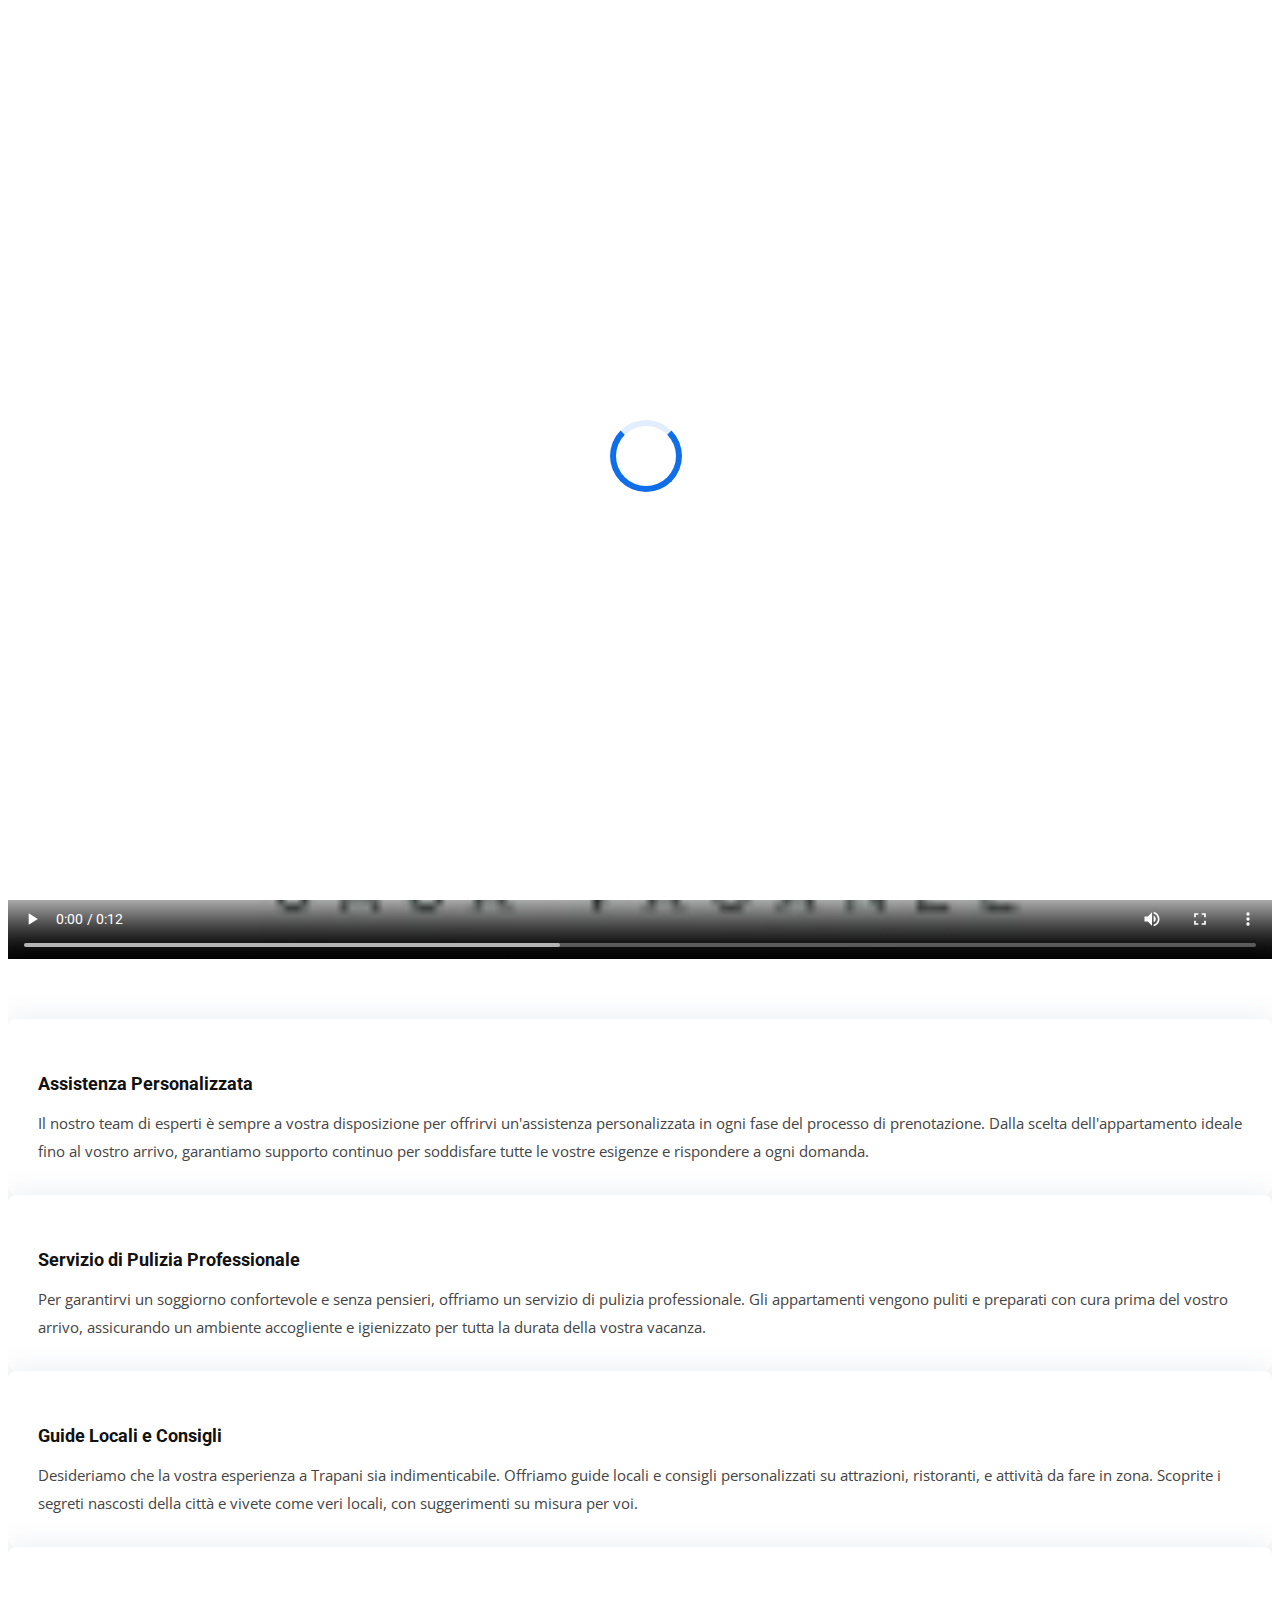
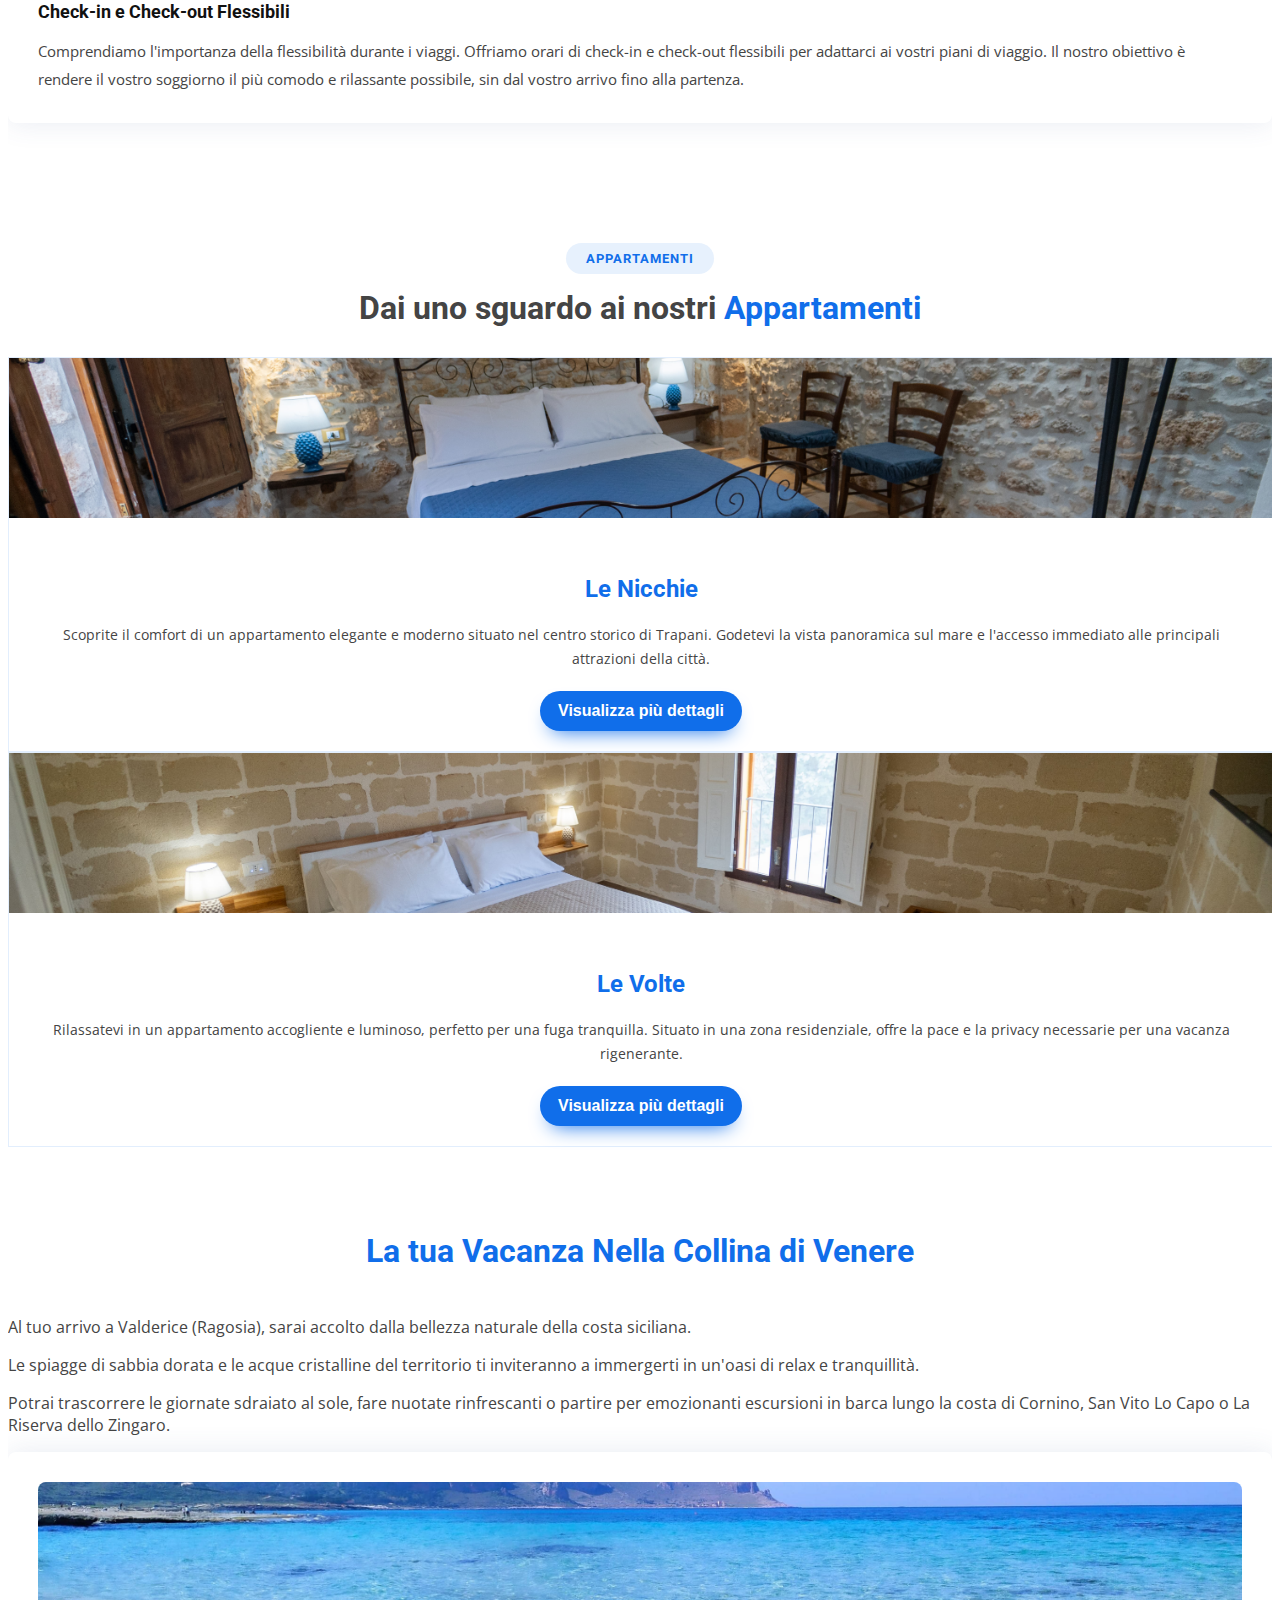
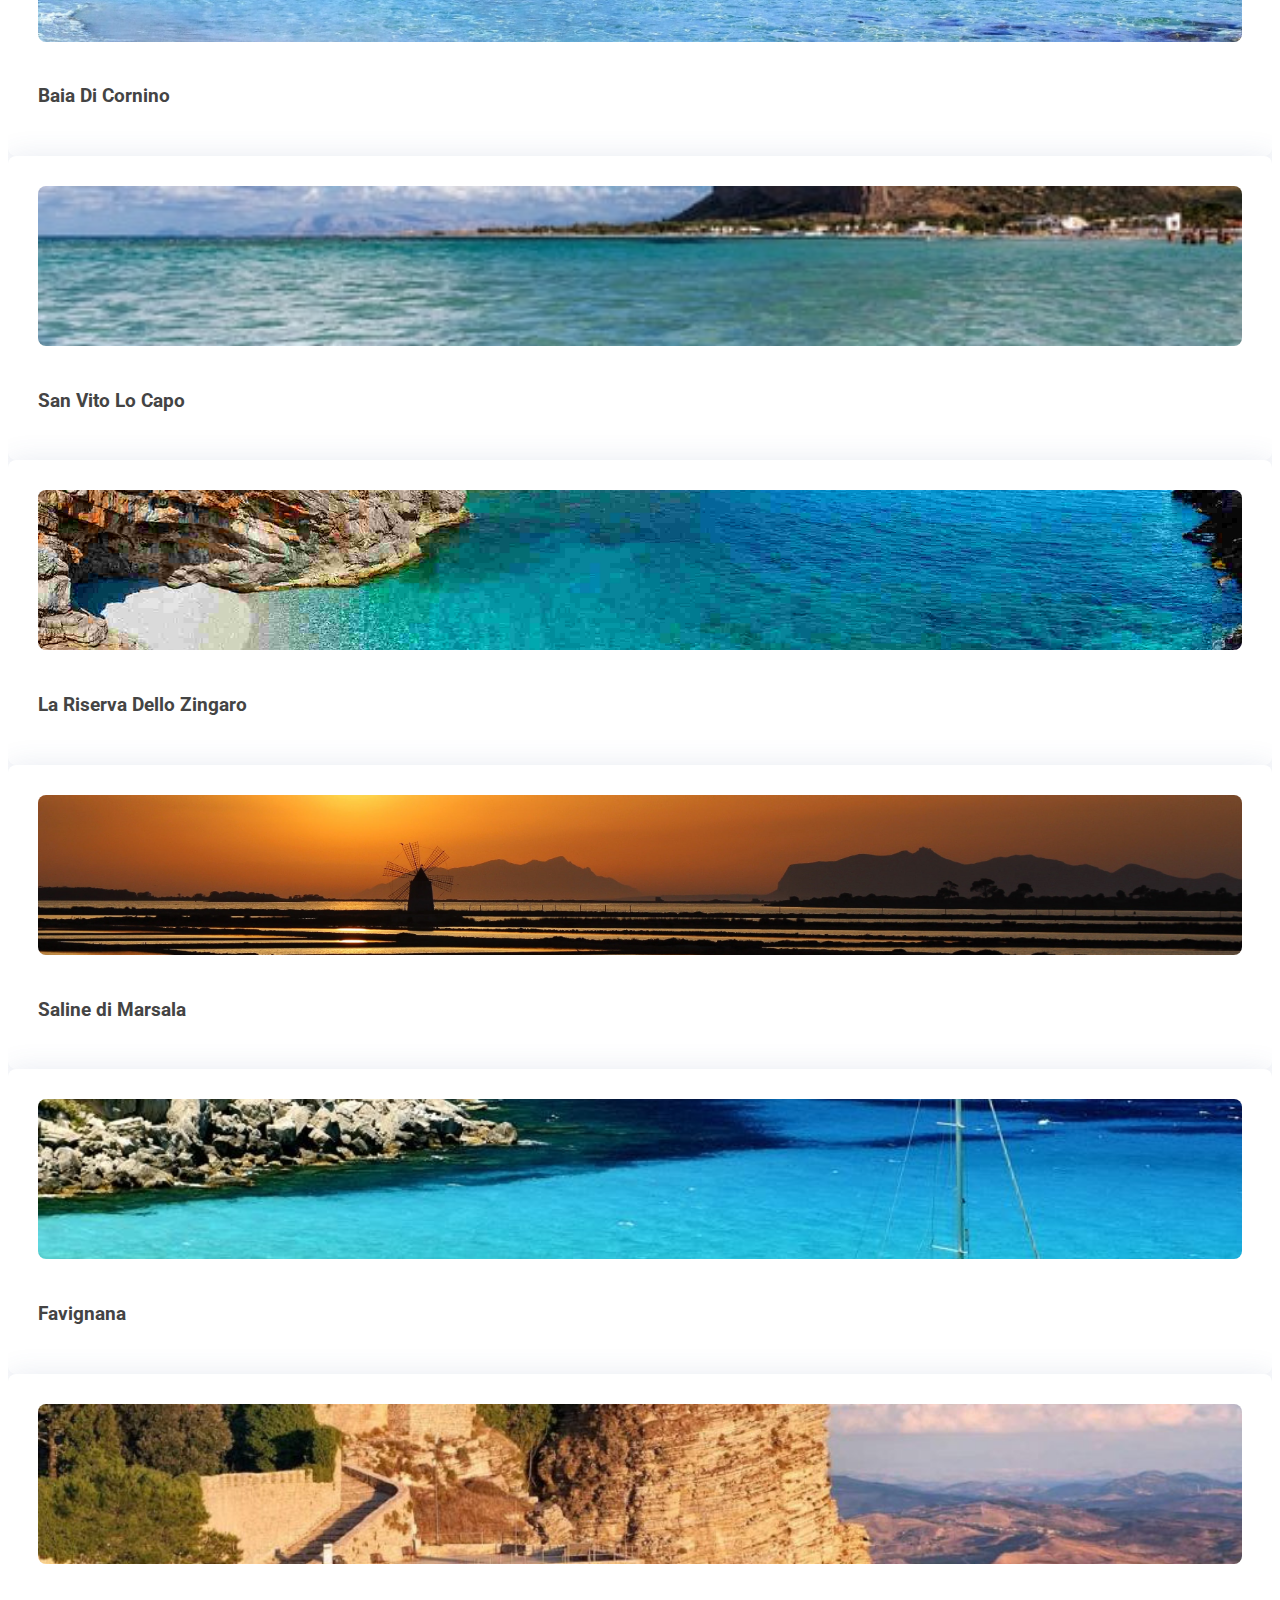
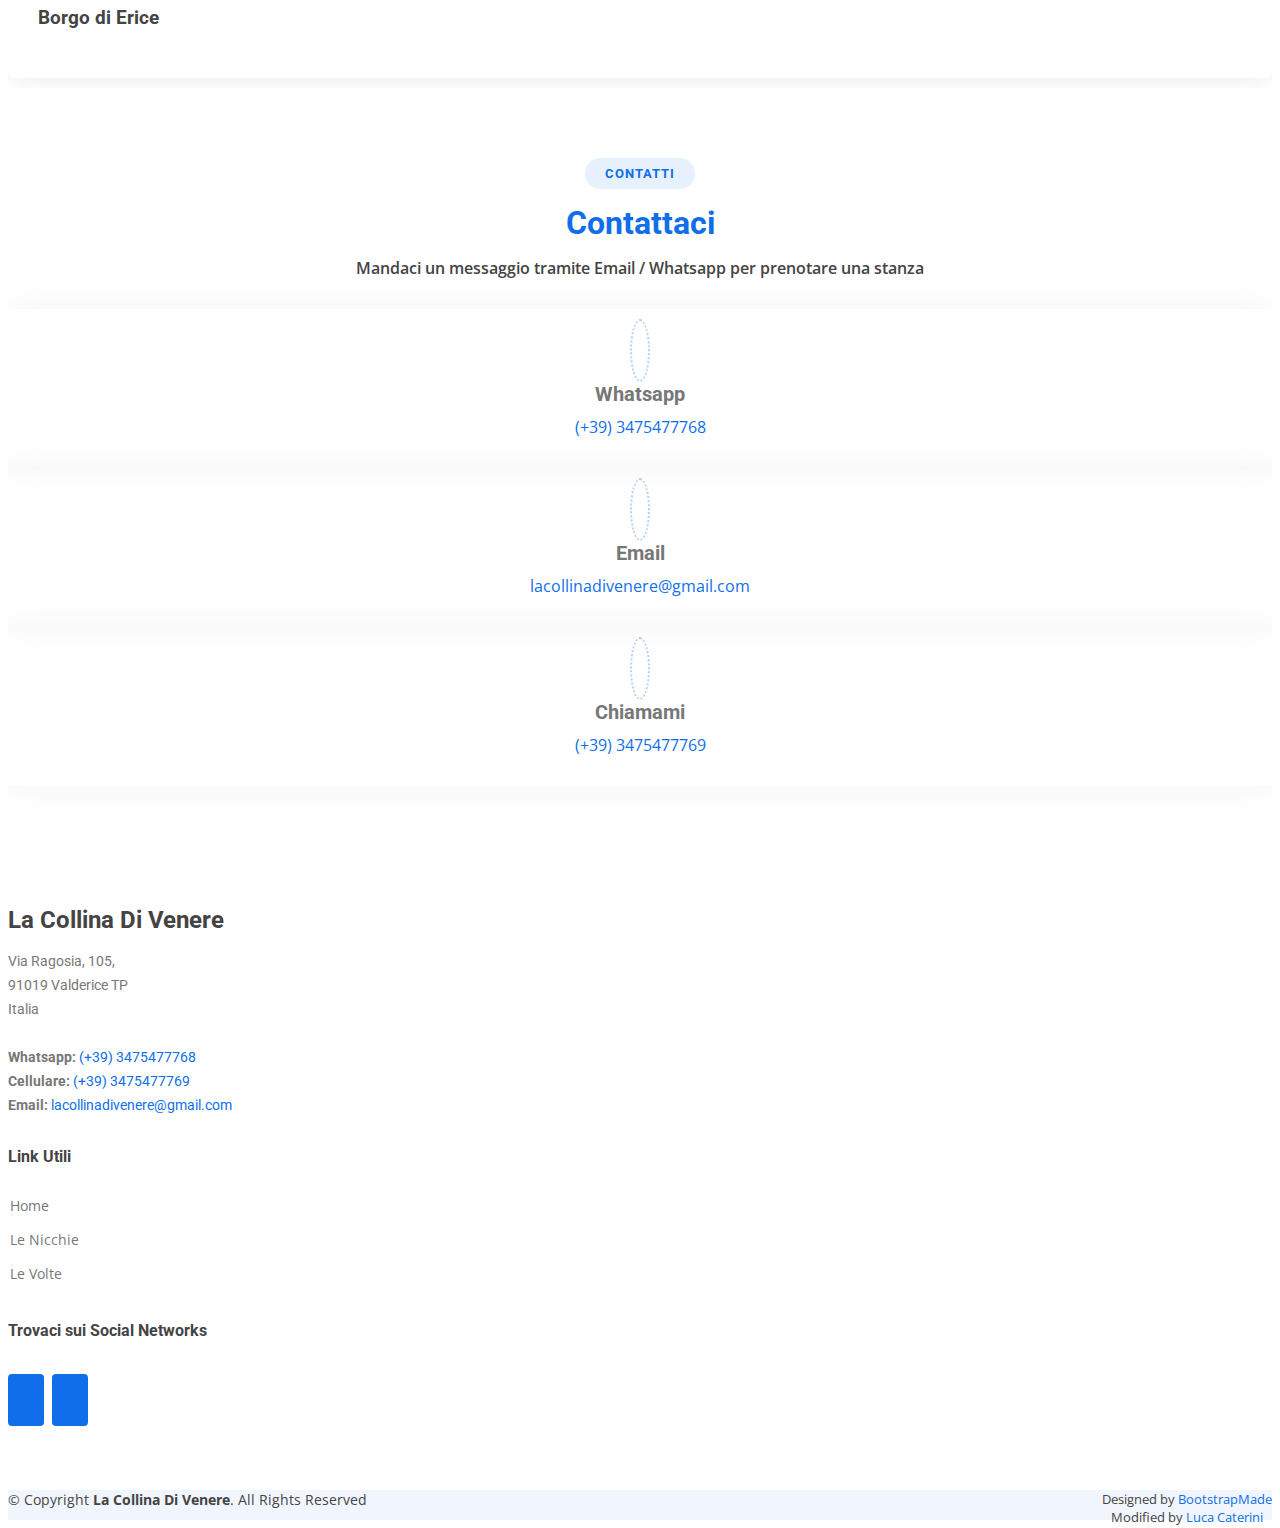
==== commit 0744629e: "up" ====
--- a/index.html
+++ b/index.html
@@ -103,7 +103,7 @@
       <div class="container" data-aos="zoom-out" data-aos-delay="100">
         <div class="row">
           <div class="col-lg-6 col-md-6 d-flex">
-            <video class="home-video" width="100%" preload="metadata" poster="assets/img/logo.png" controls >
+            <video class="home-video" width="100%" poster="assets/img/introsfondo.jpg" controls >
               <source src="assets/img/intro.mp4" type="video/mp4" />
             </video>
           </div>
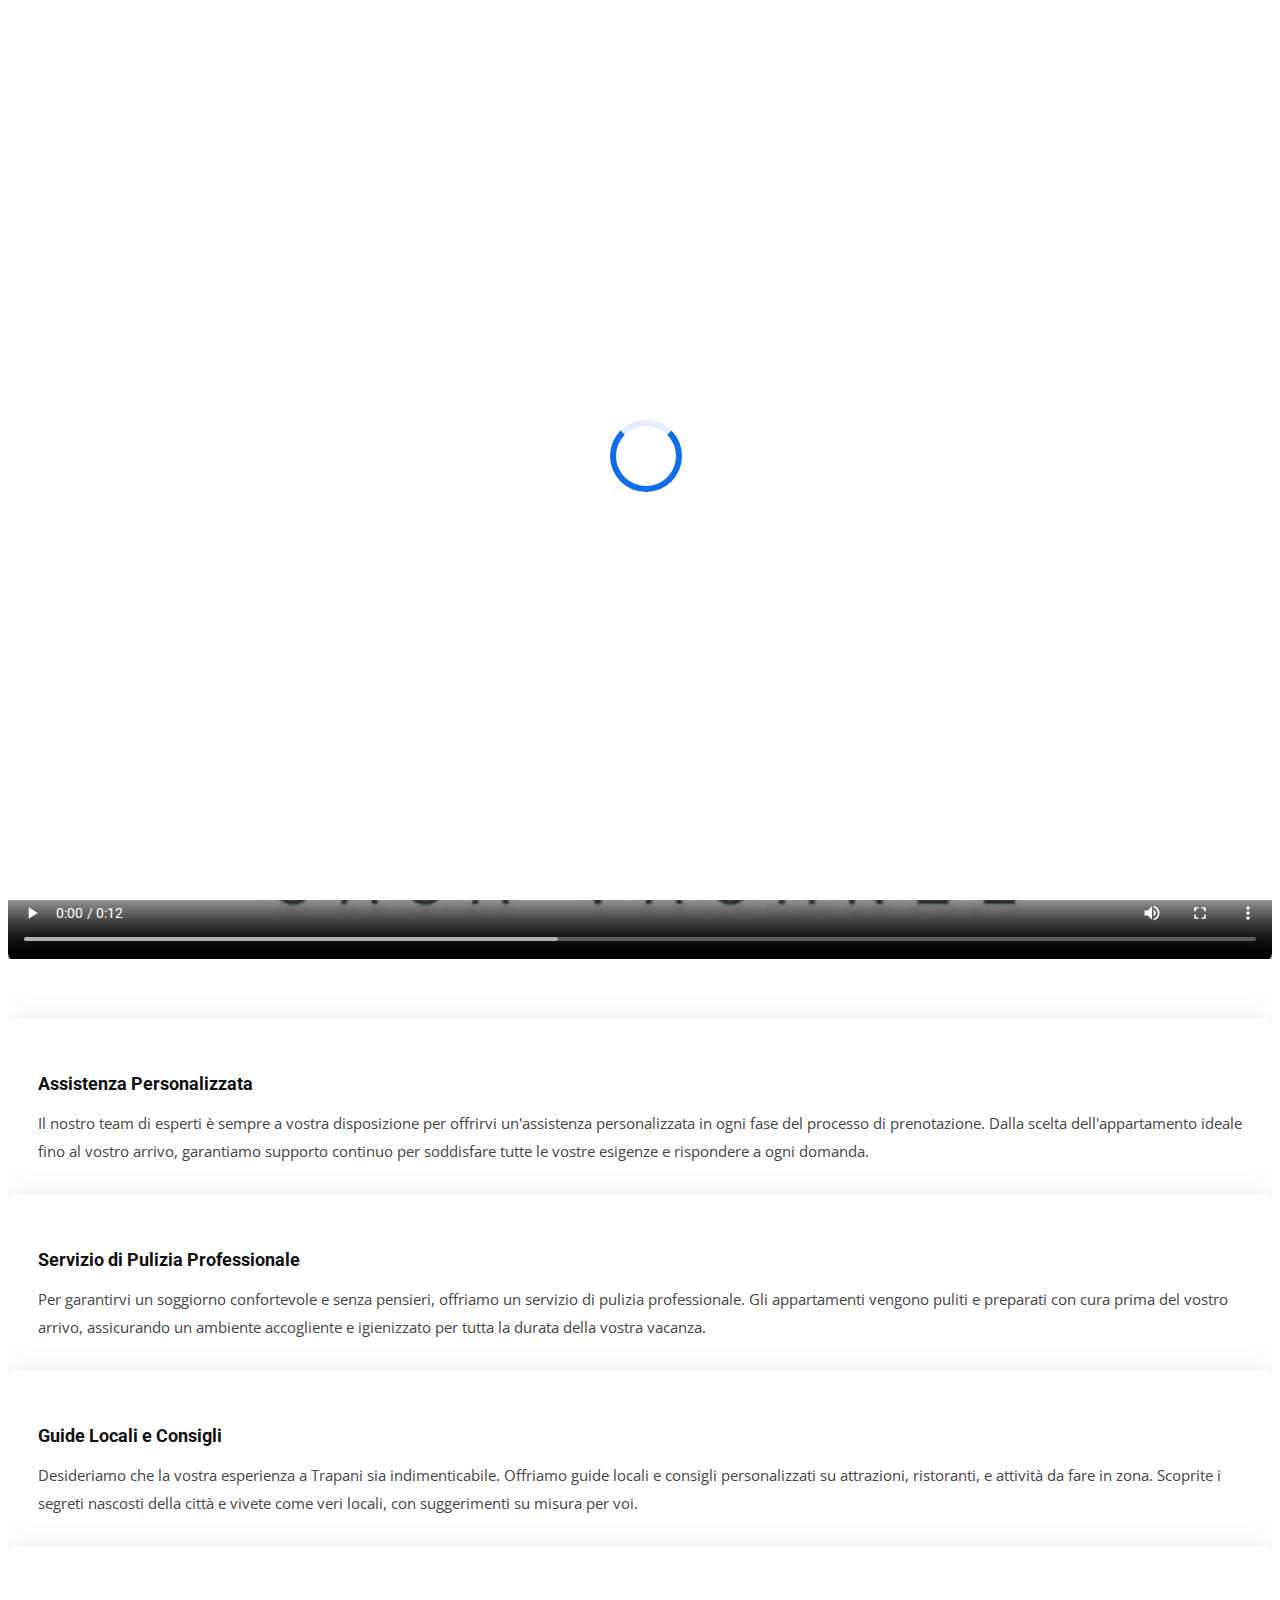
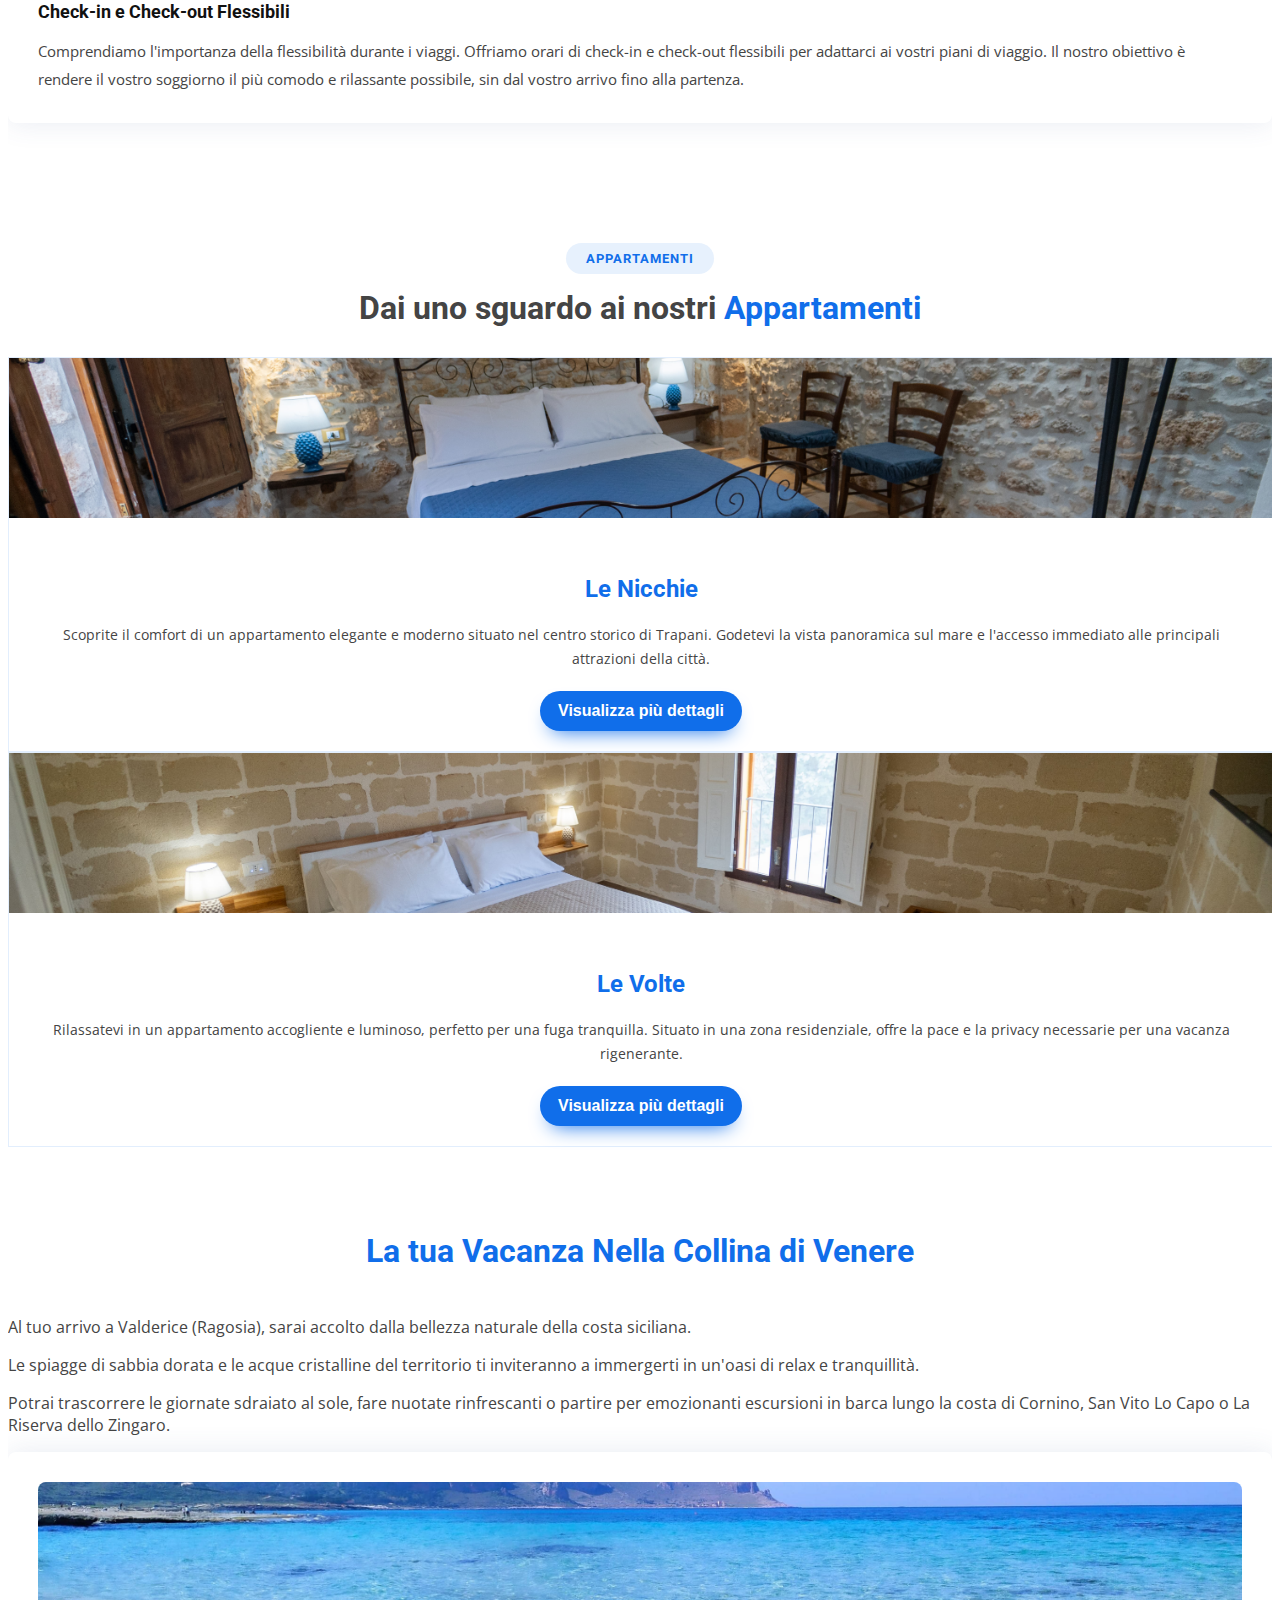
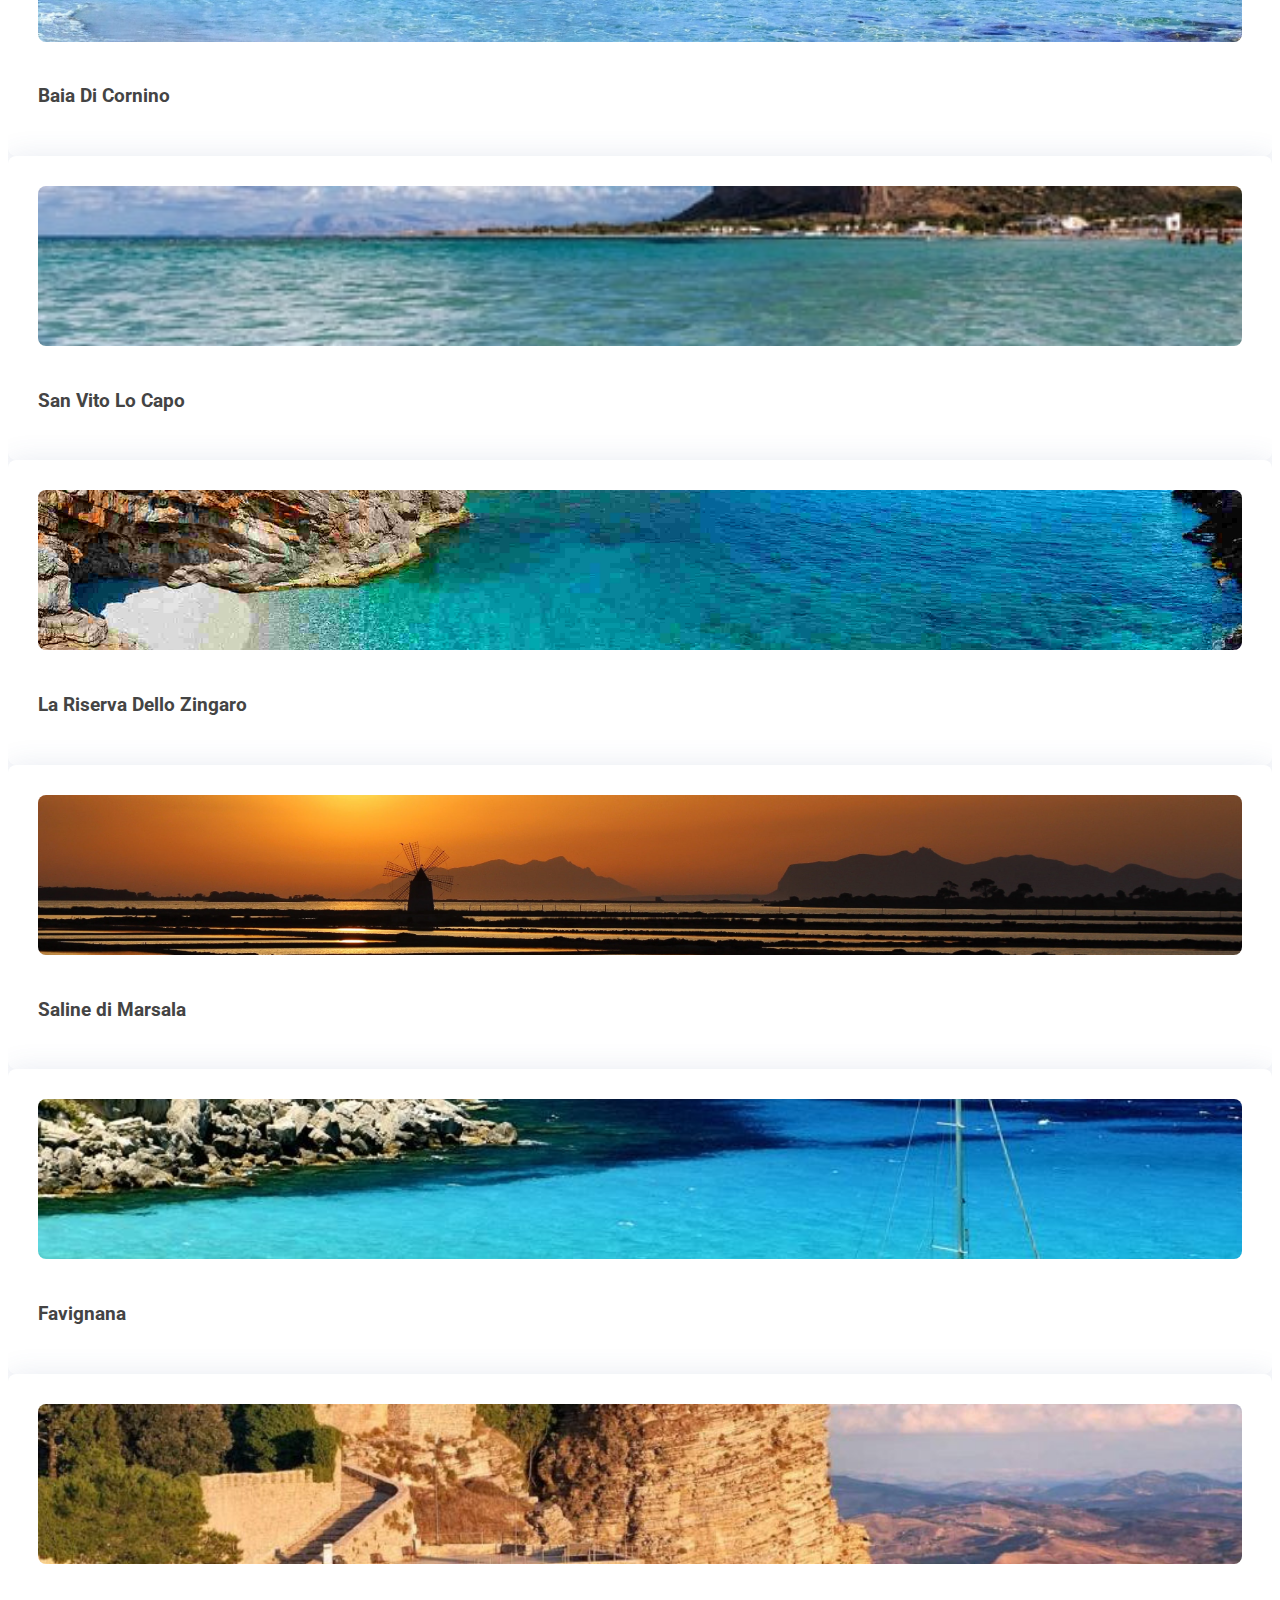
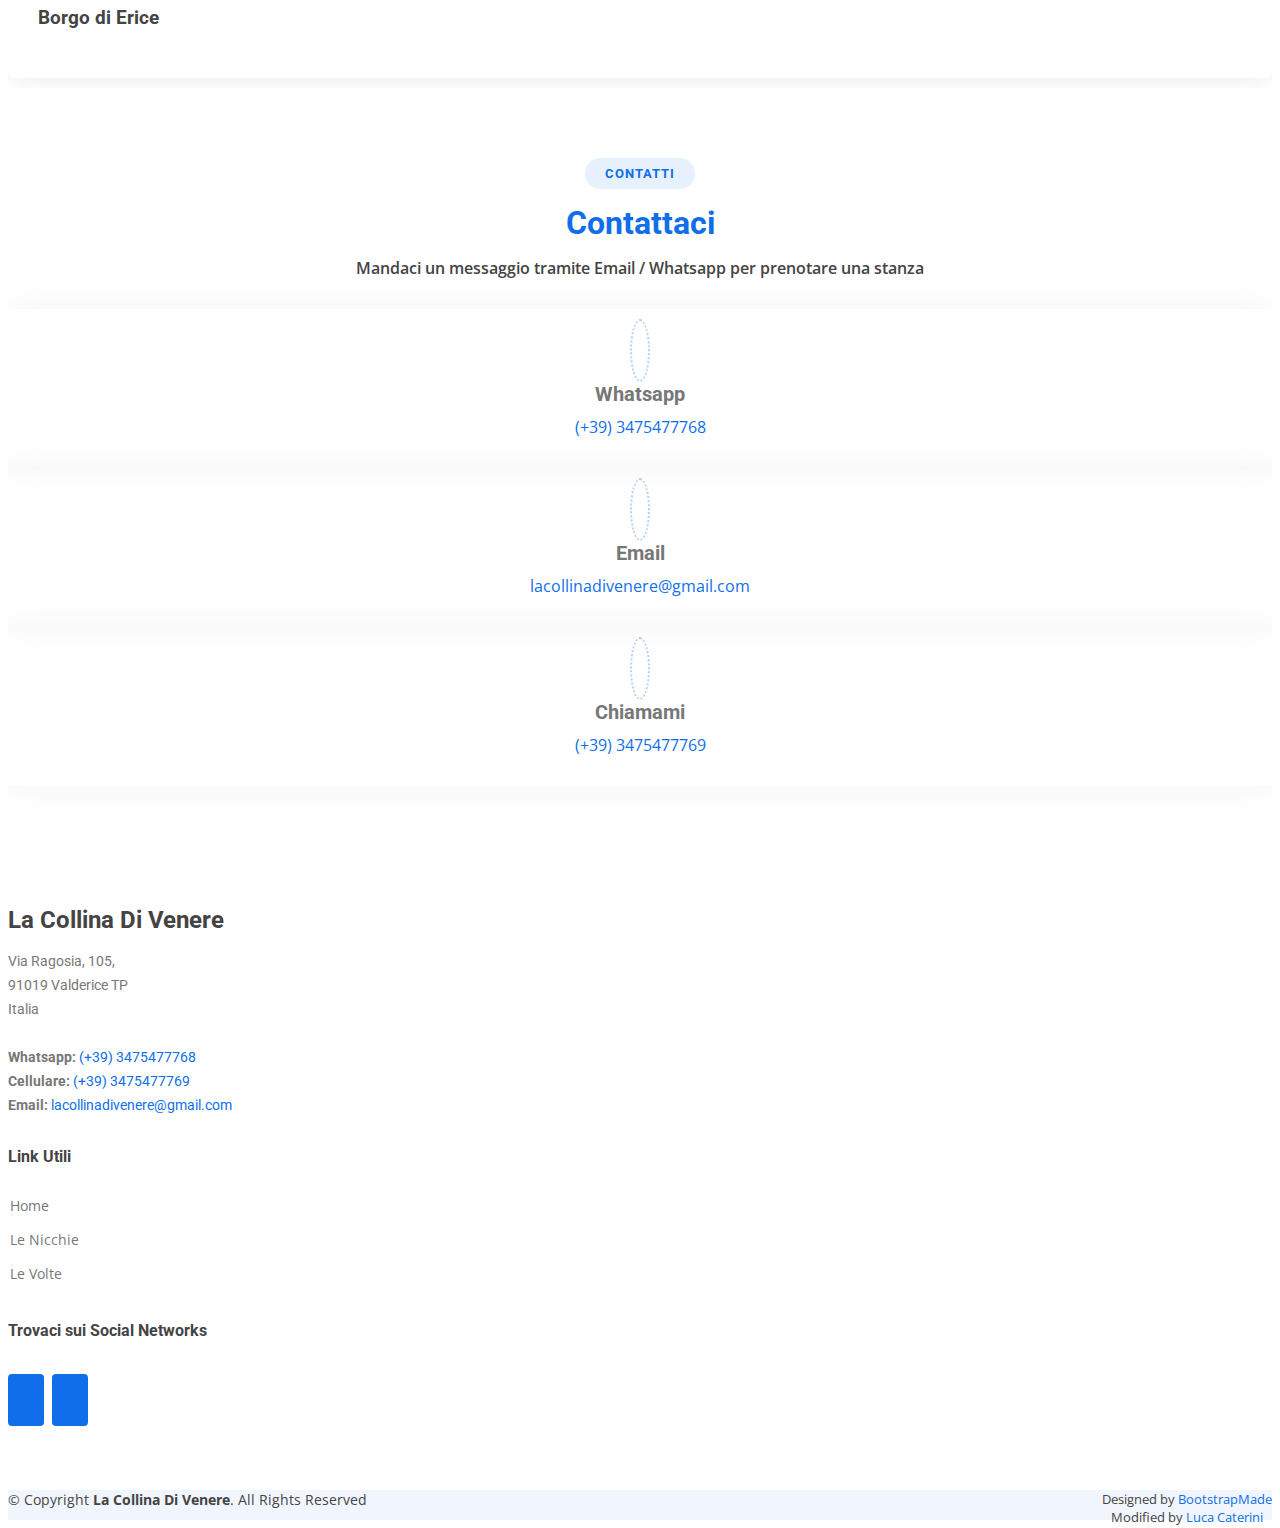
==== commit 4966b9d6: "d" ====
--- a/index.html
+++ b/index.html
@@ -103,7 +103,7 @@
       <div class="container" data-aos="zoom-out" data-aos-delay="100">
         <div class="row">
           <div class="col-lg-6 col-md-6 d-flex">
-            <video class="home-video" width="100%" poster="assets/img/introsfondo.jpg" controls >
+            <video class="home-video" width="100%" poster="assets/img/favicon.jpg" controls >
               <source src="assets/img/intro.mp4" type="video/mp4" />
             </video>
           </div>
